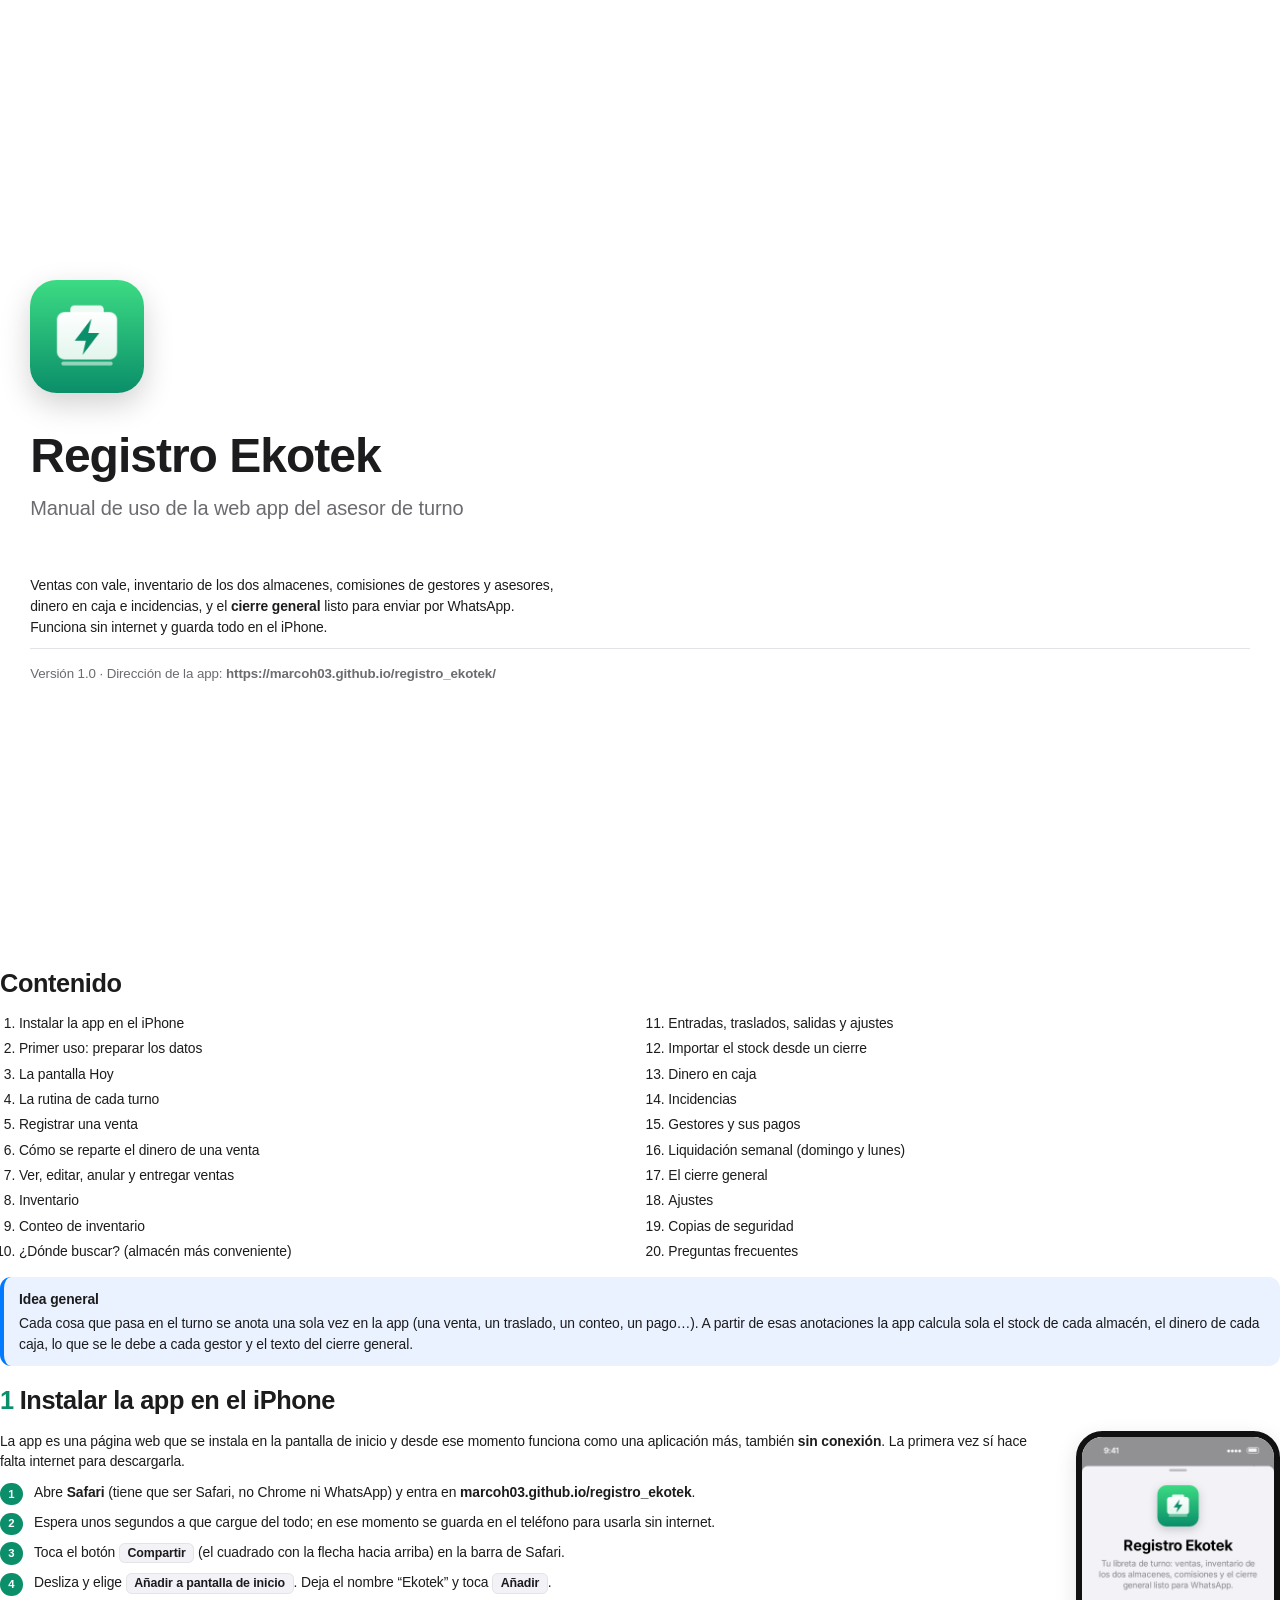
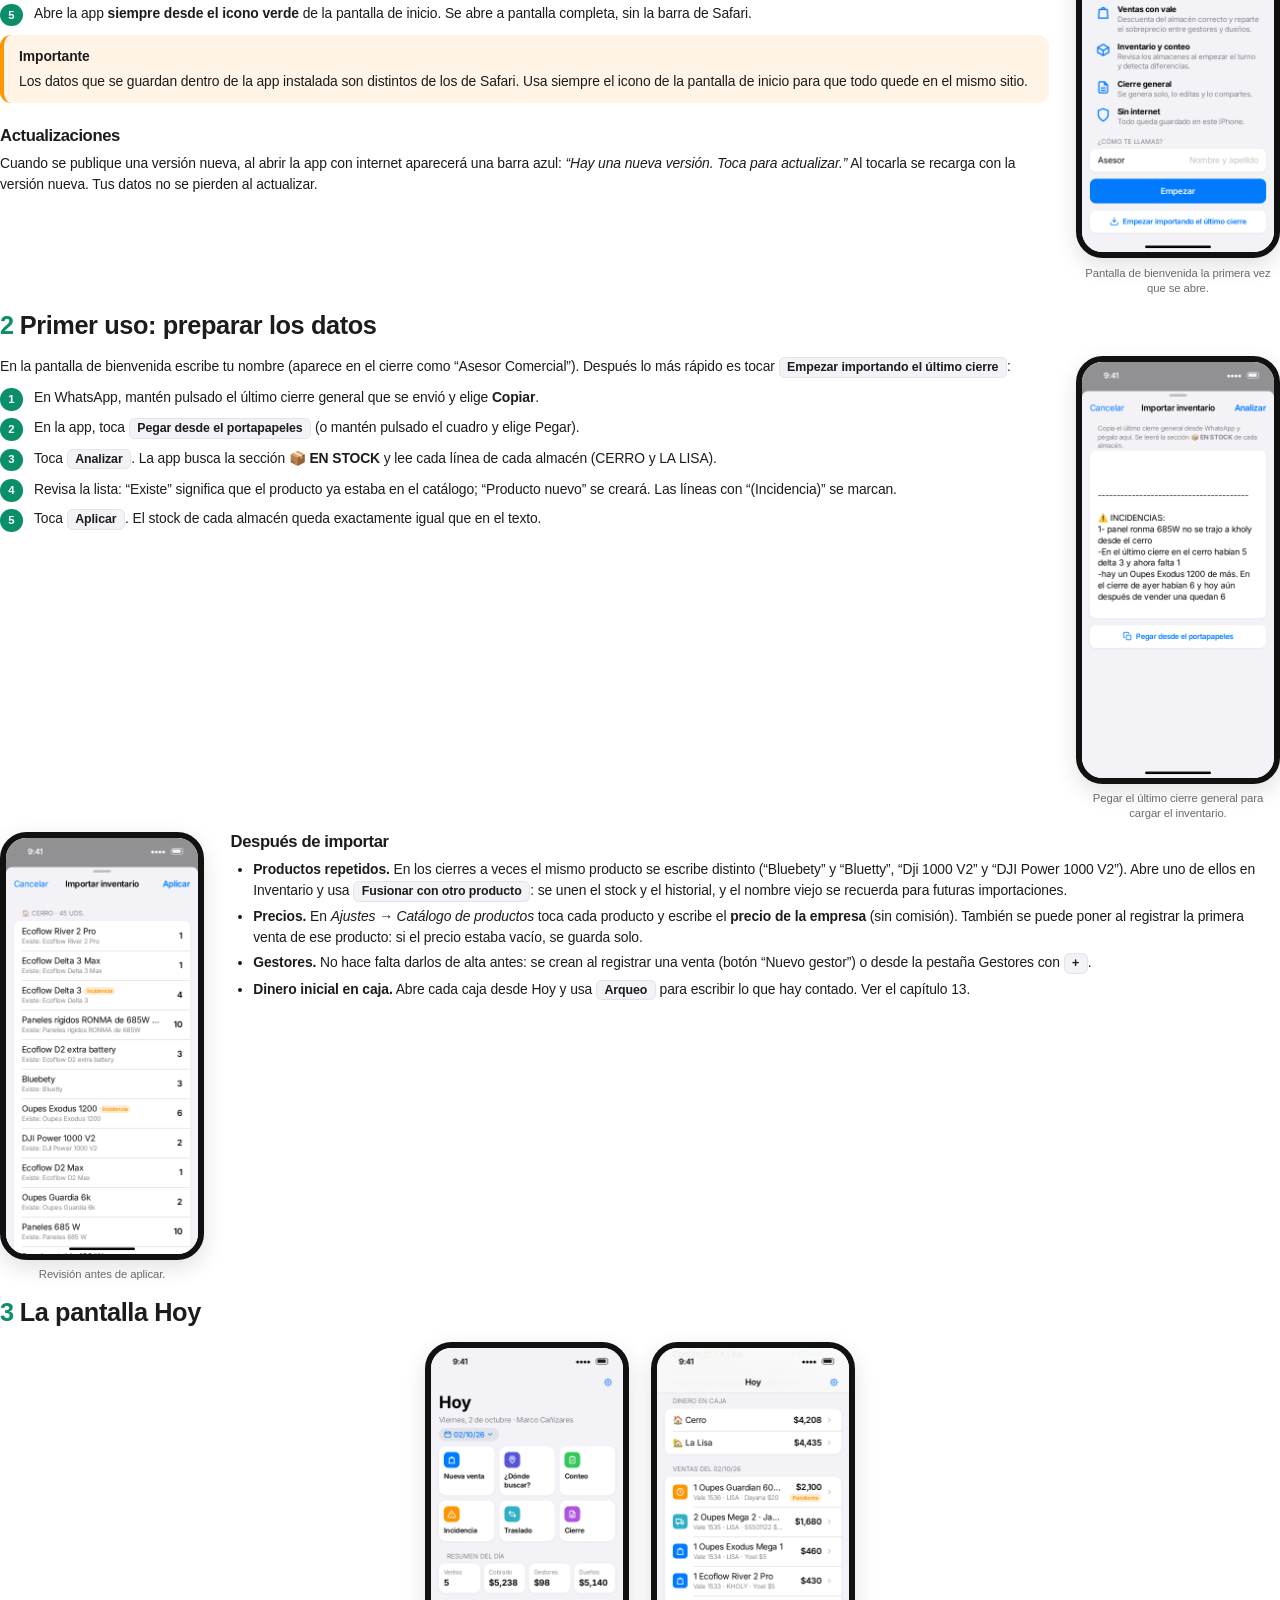
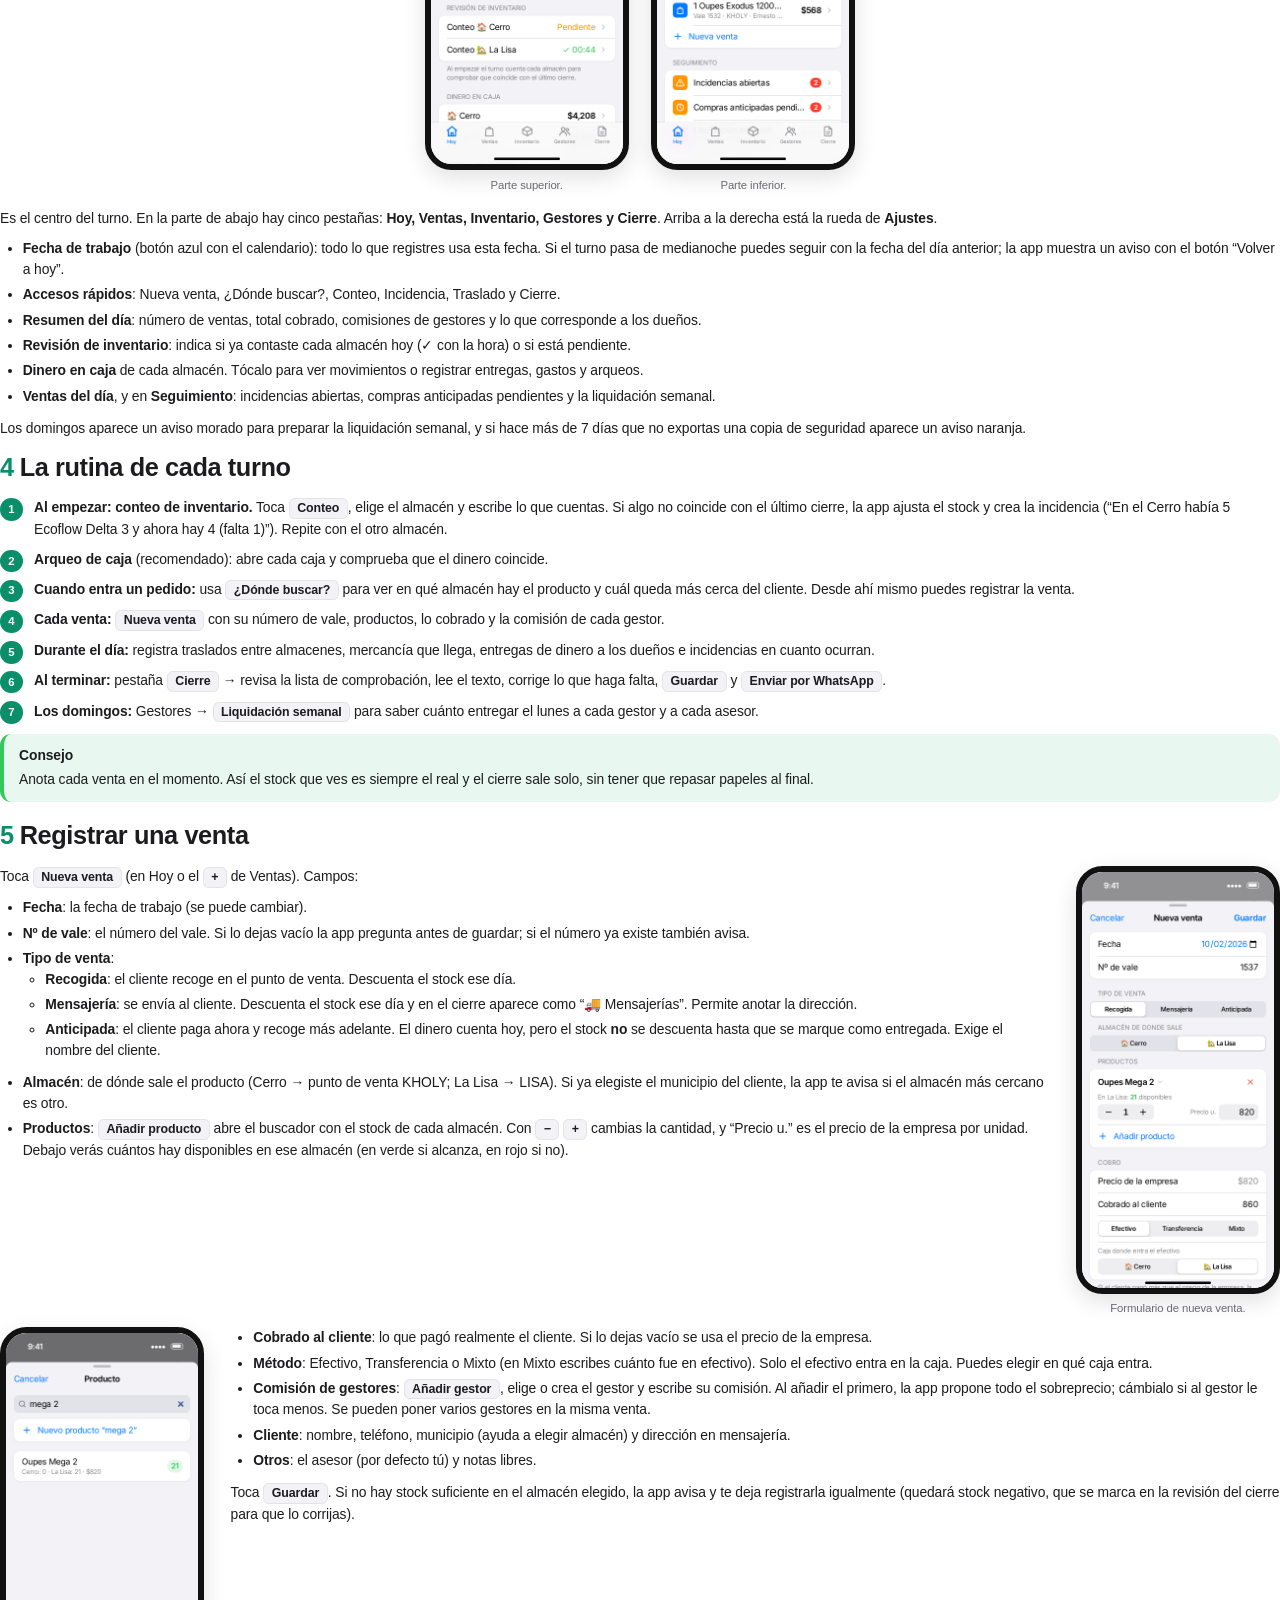
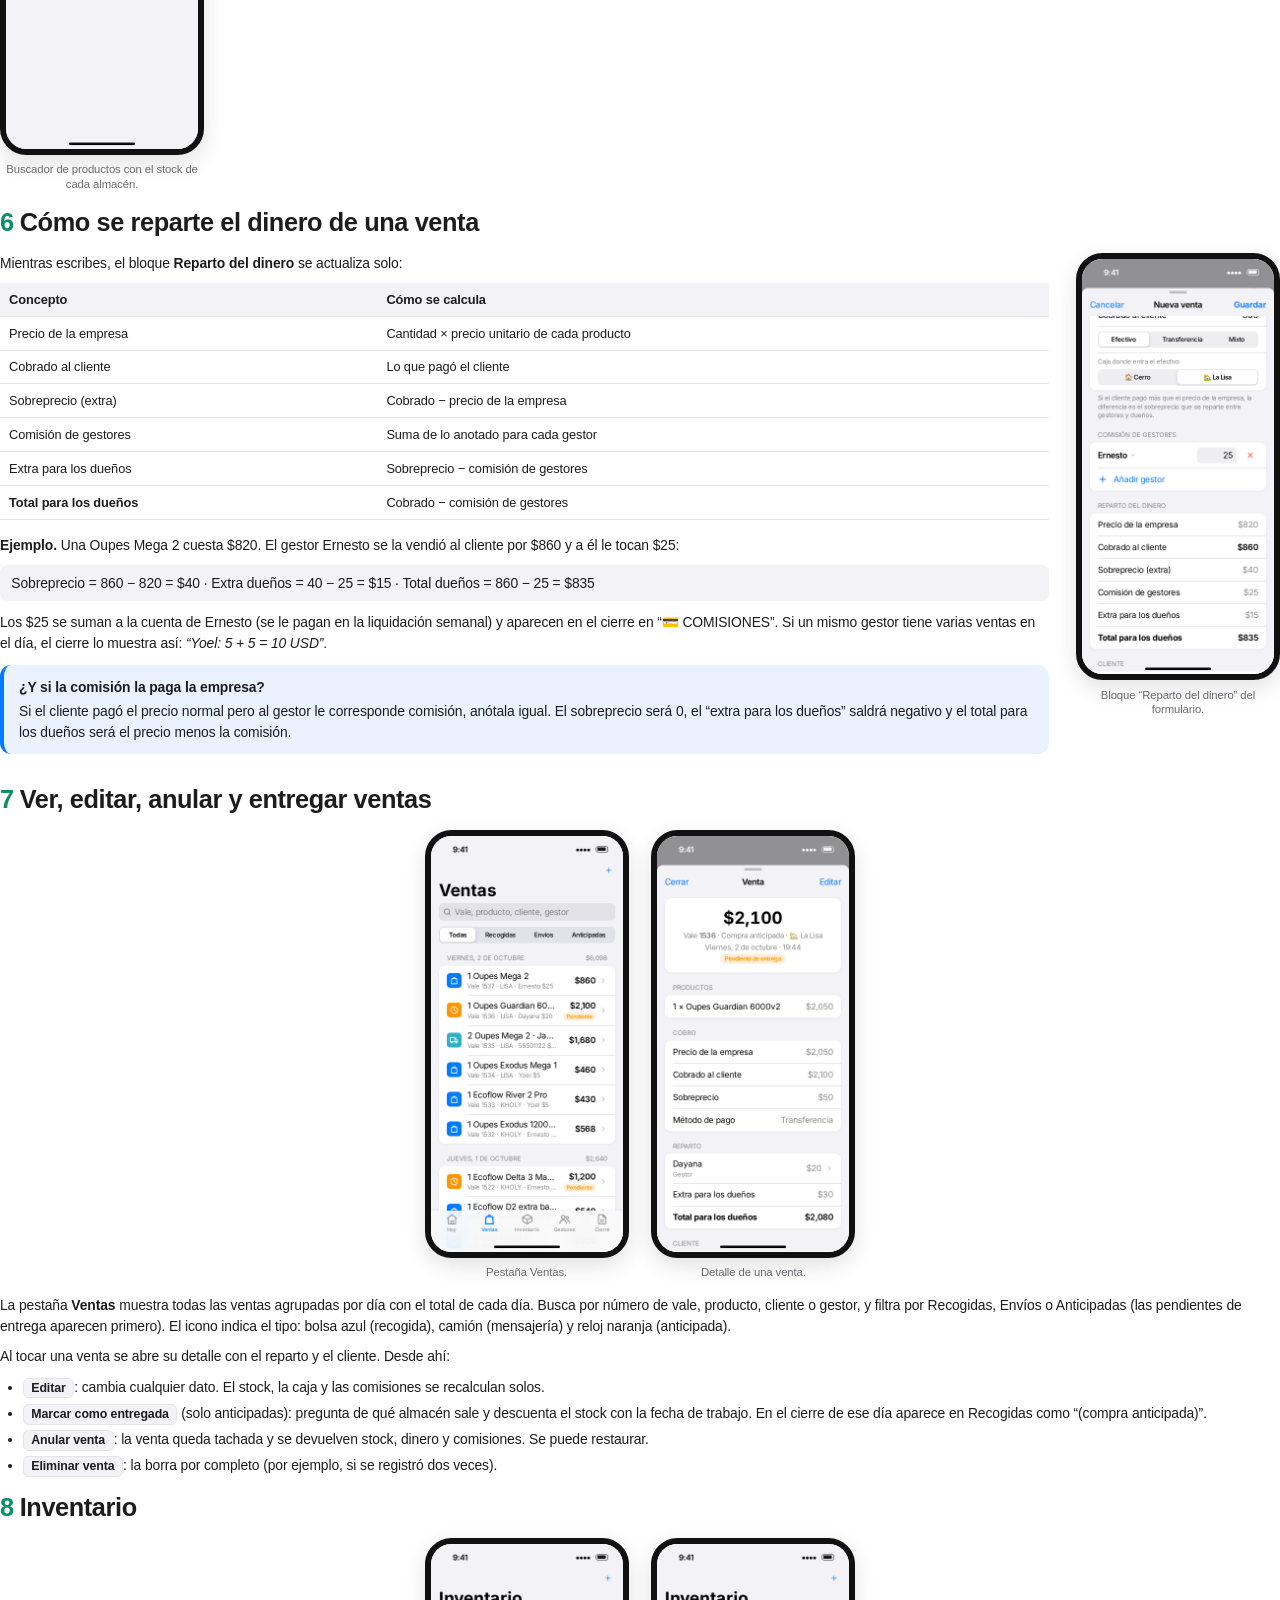
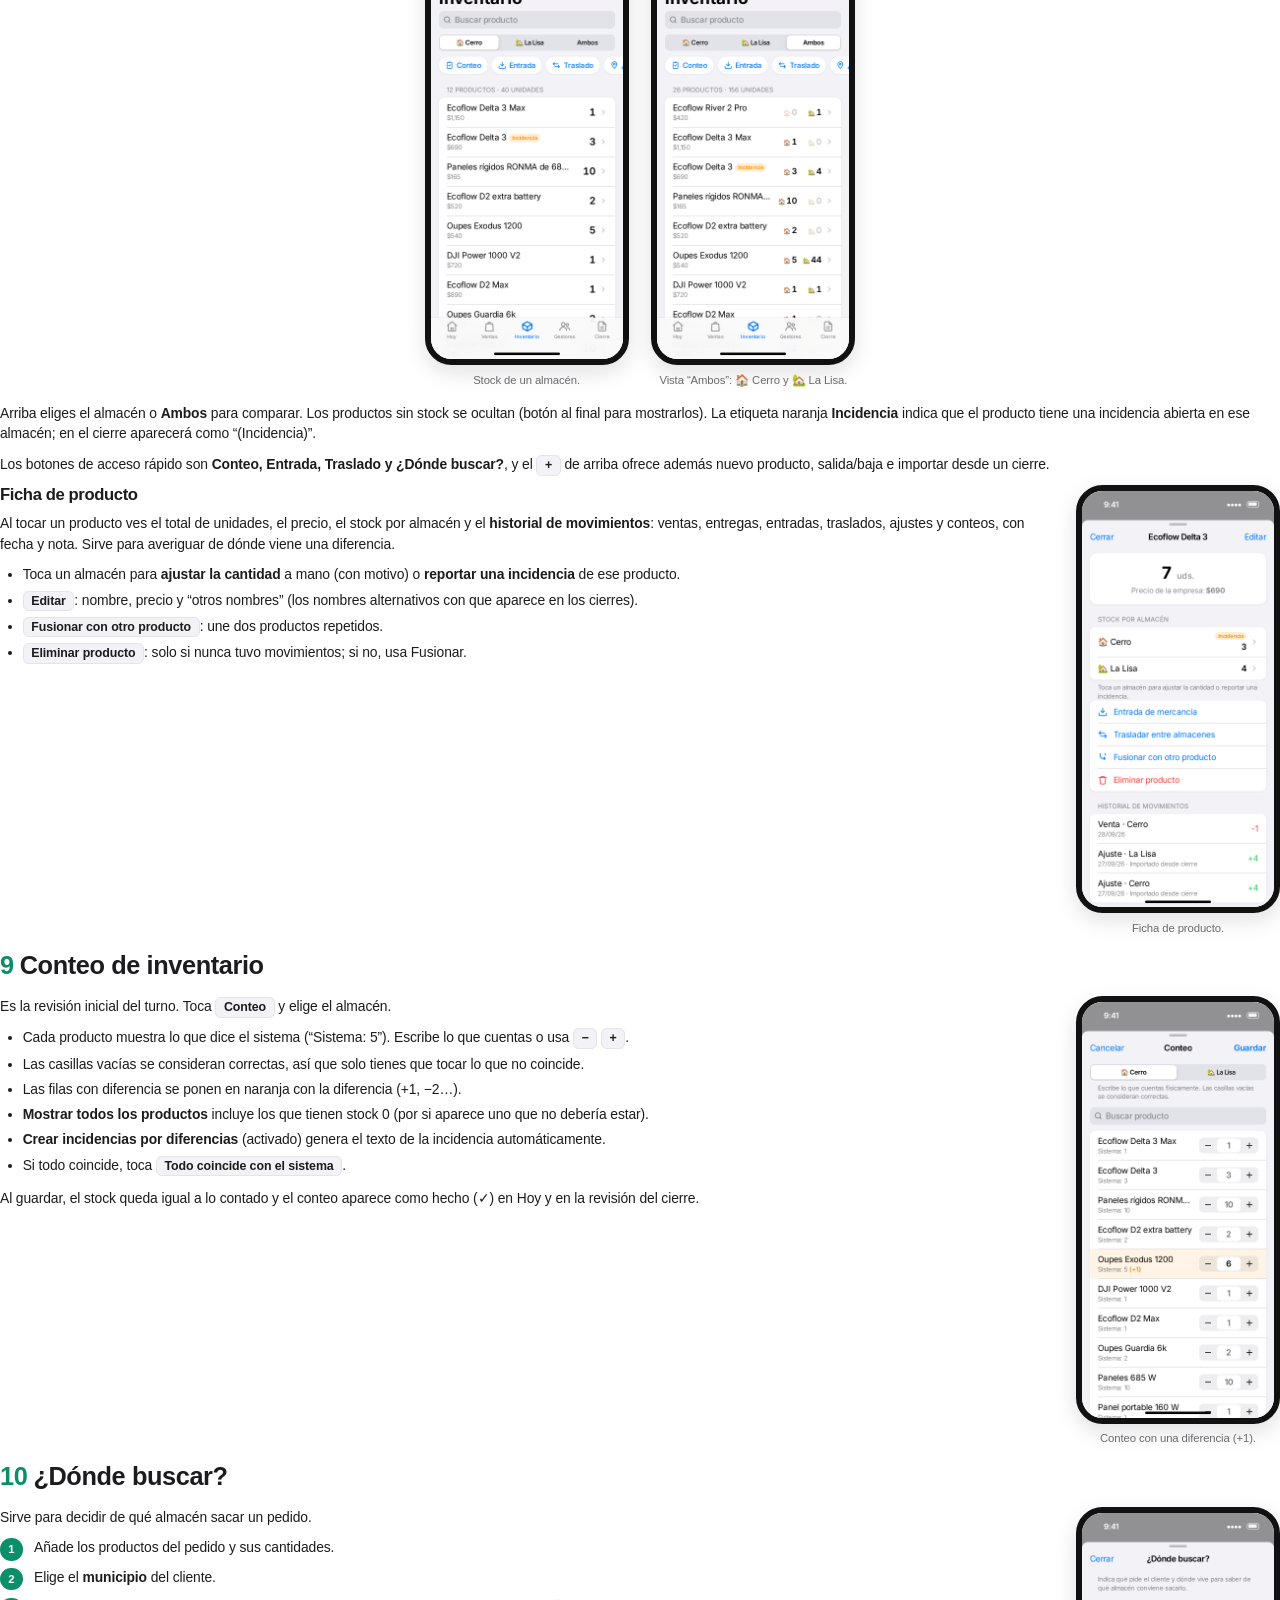
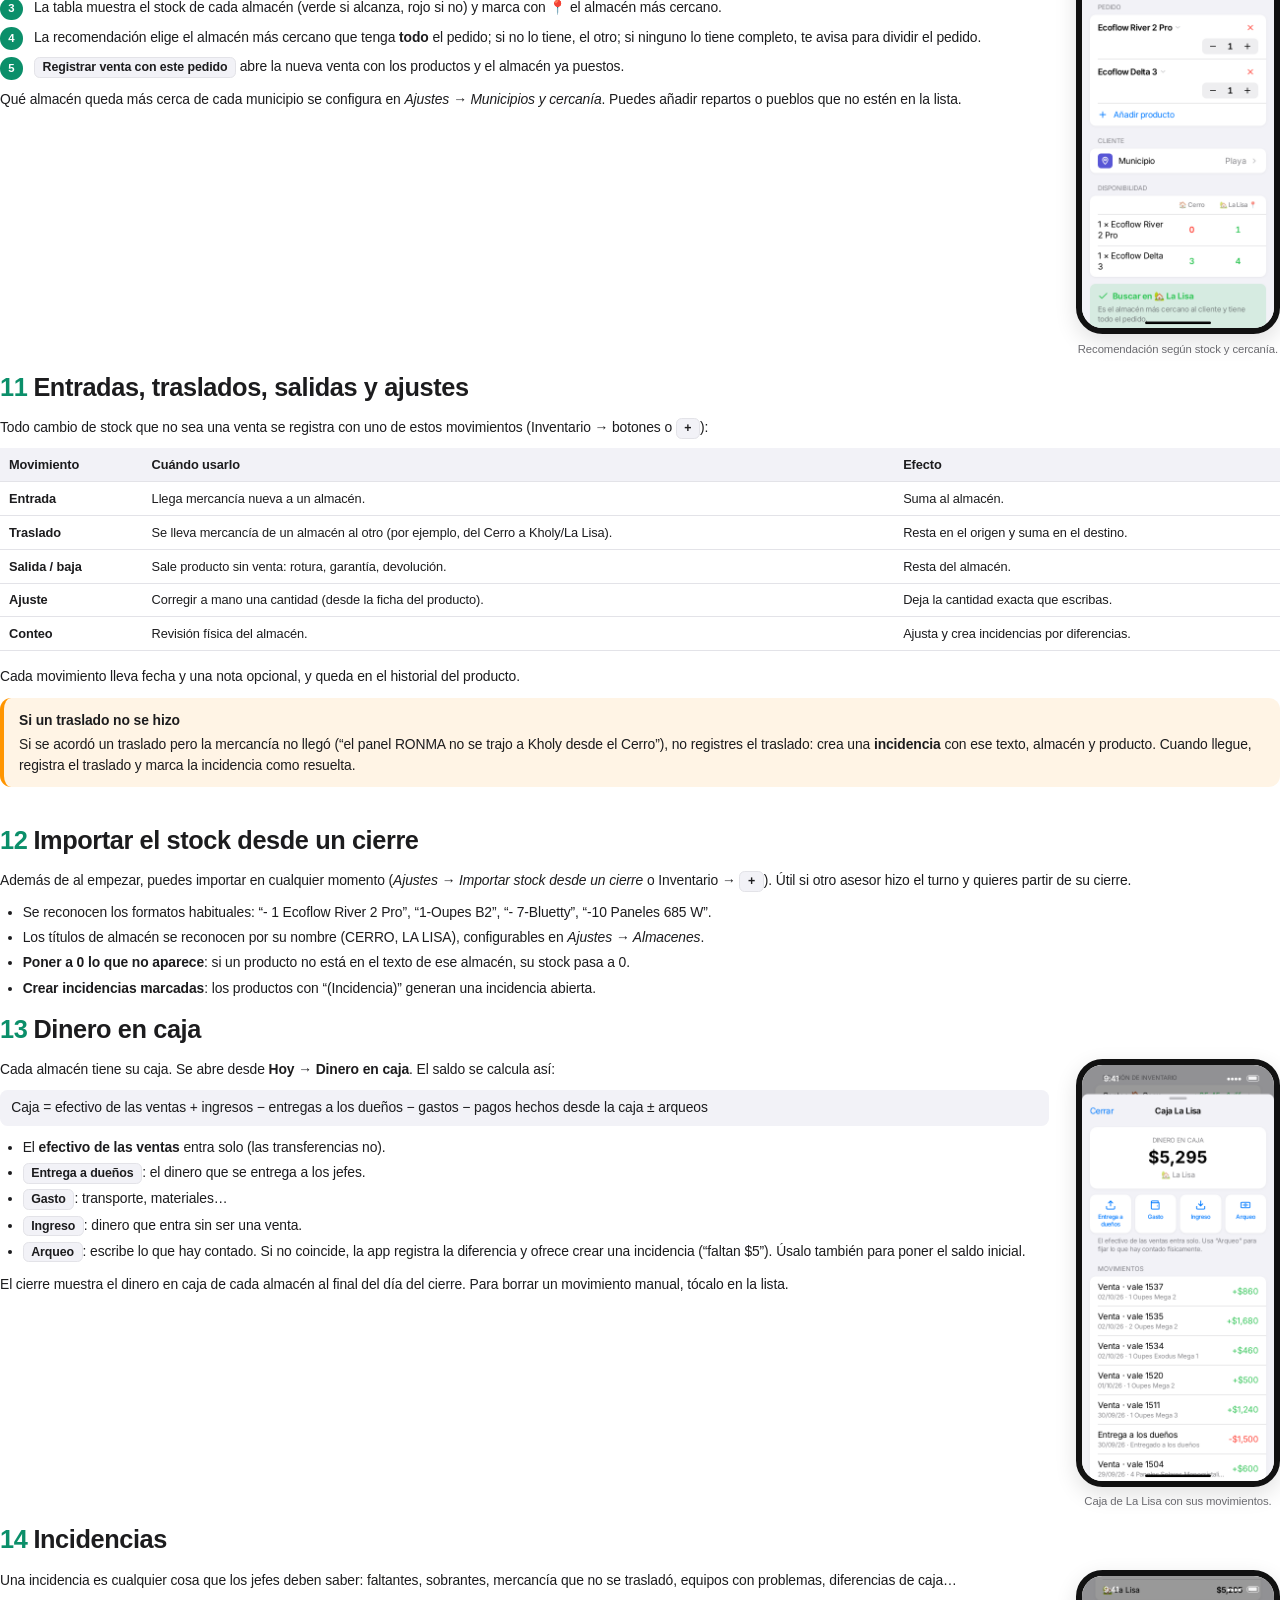
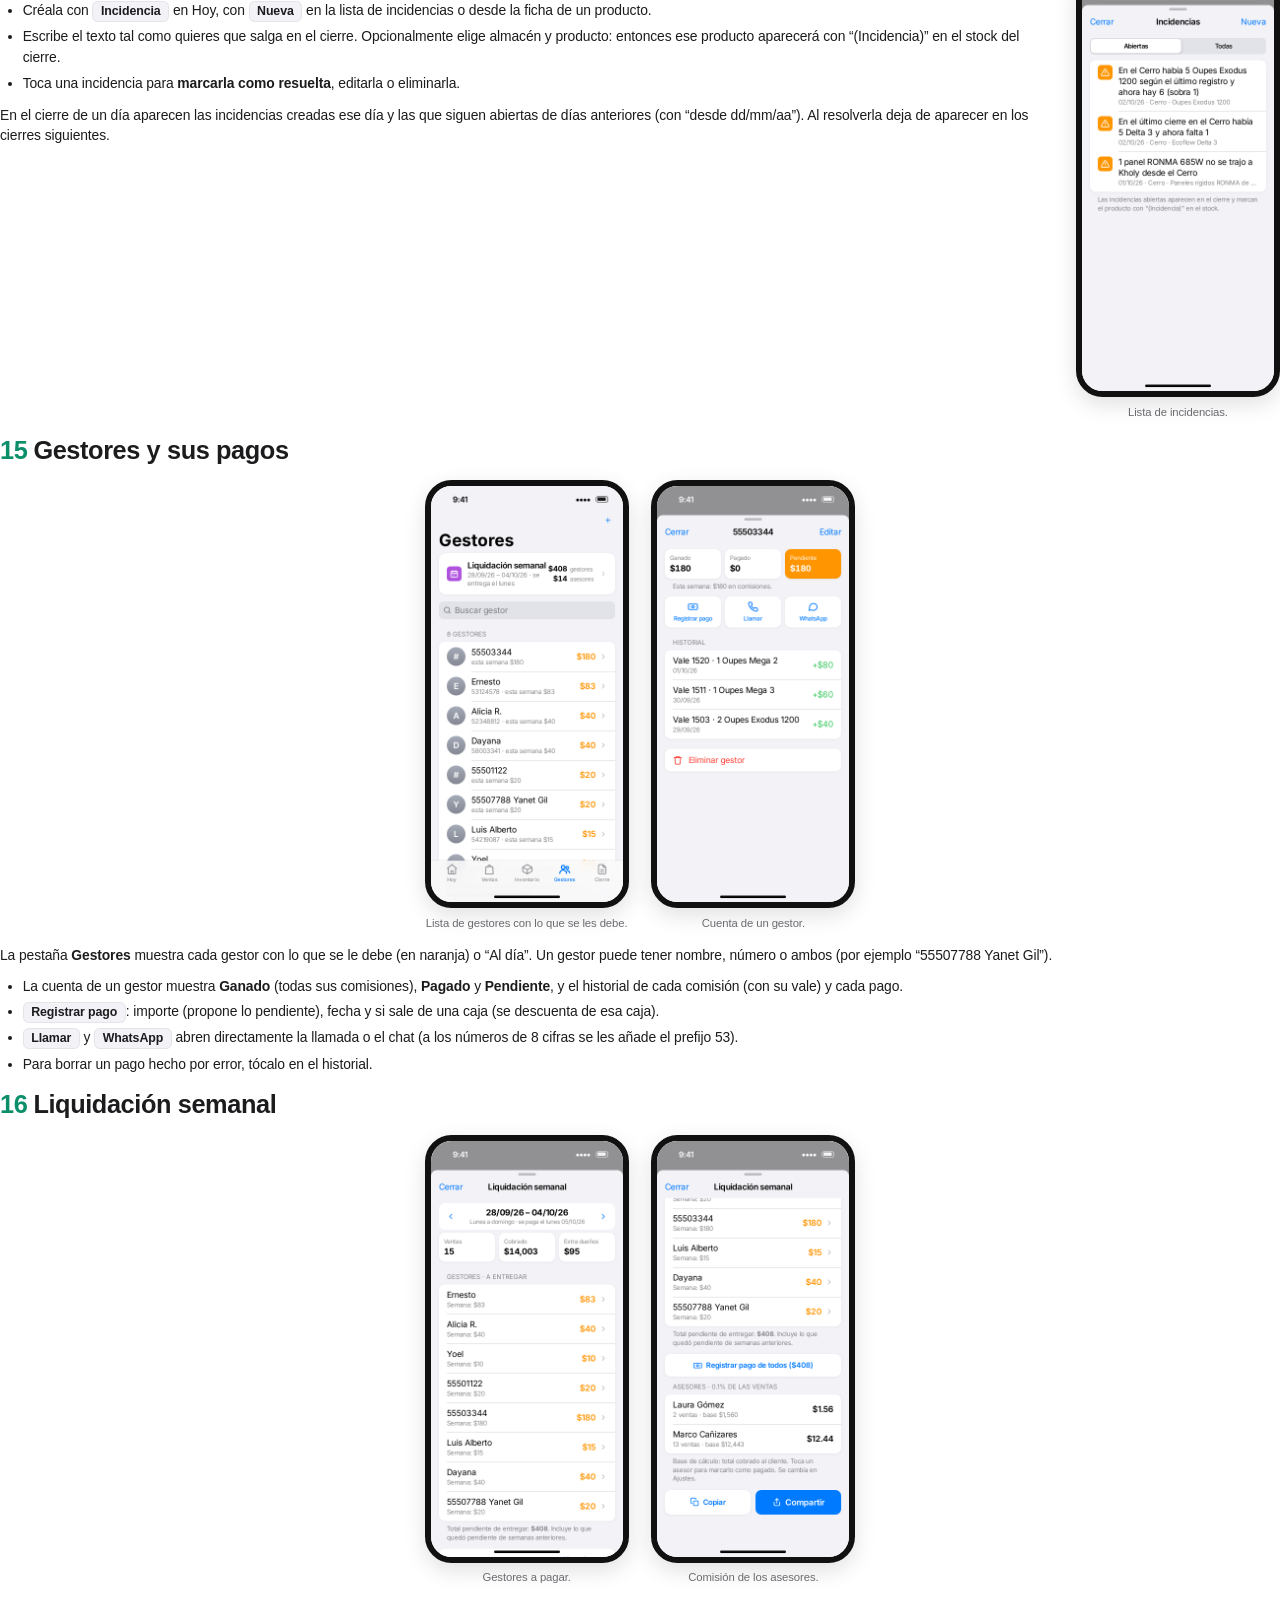
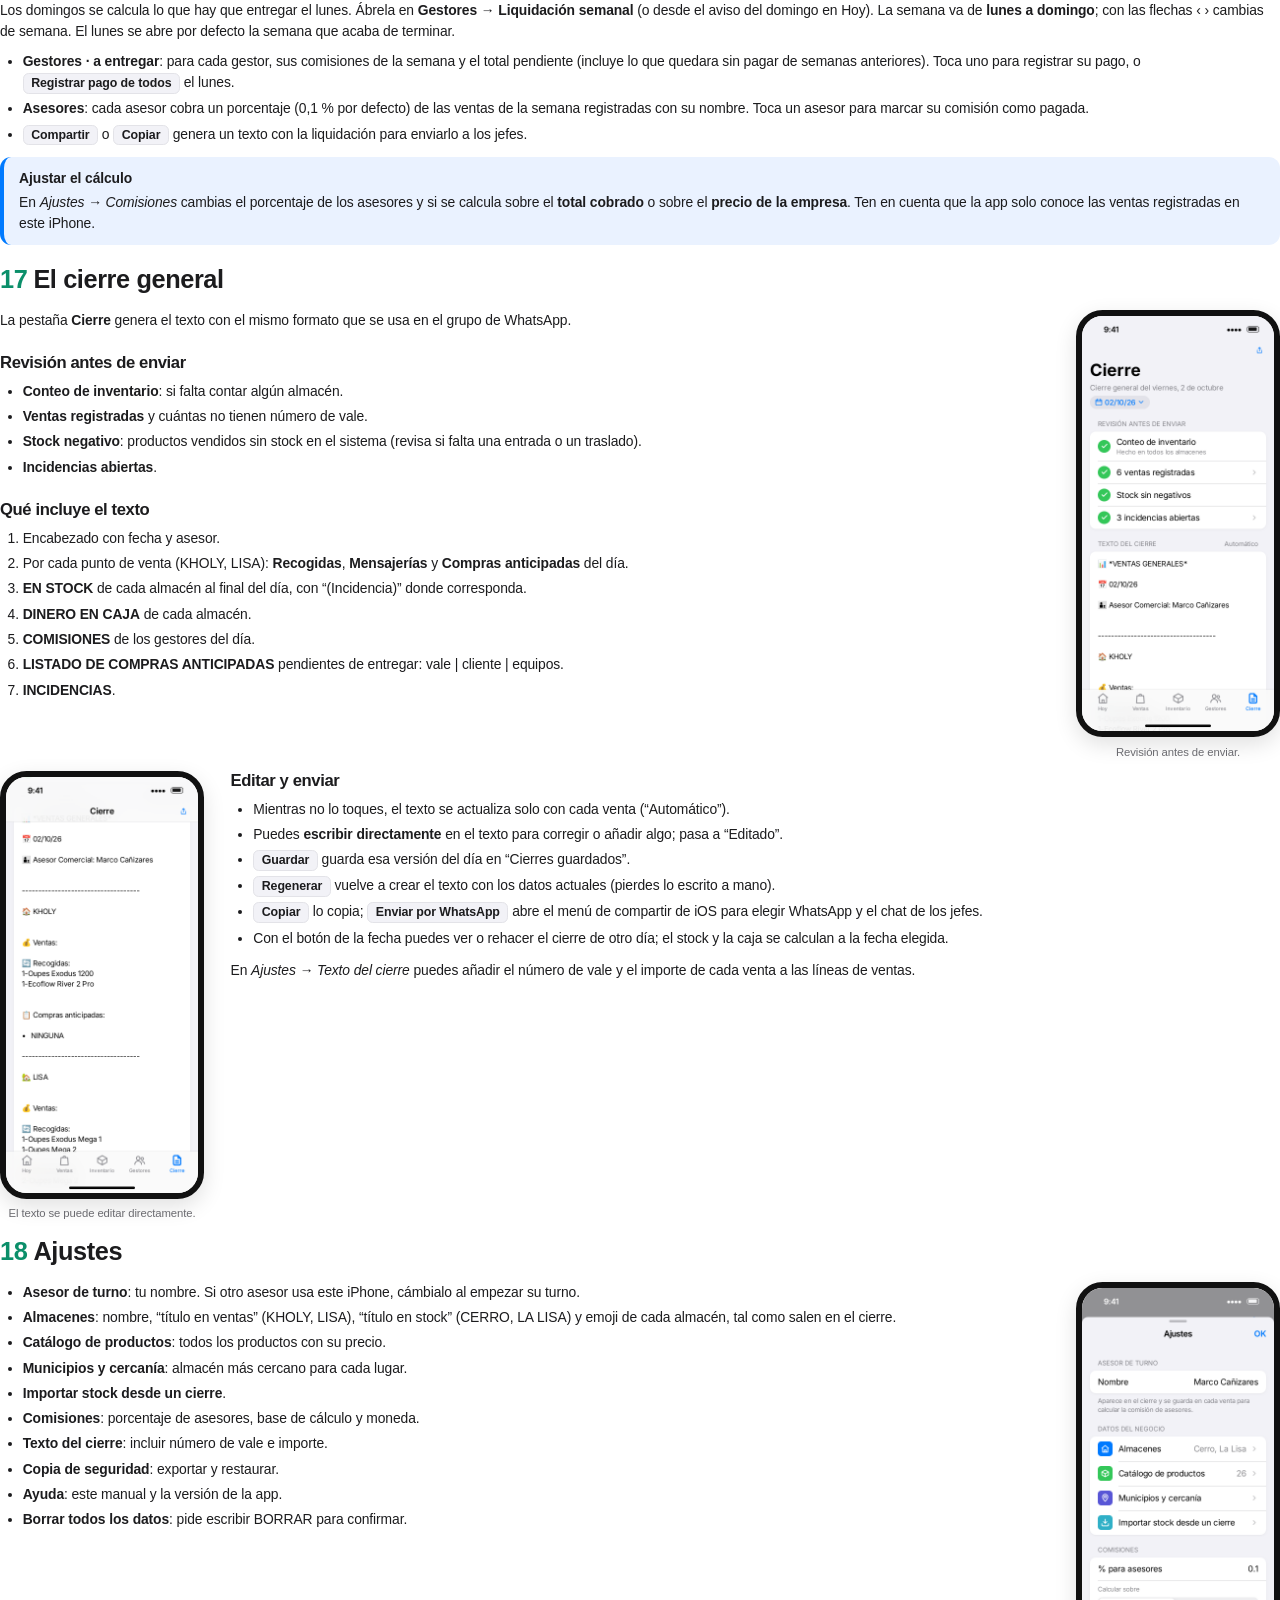
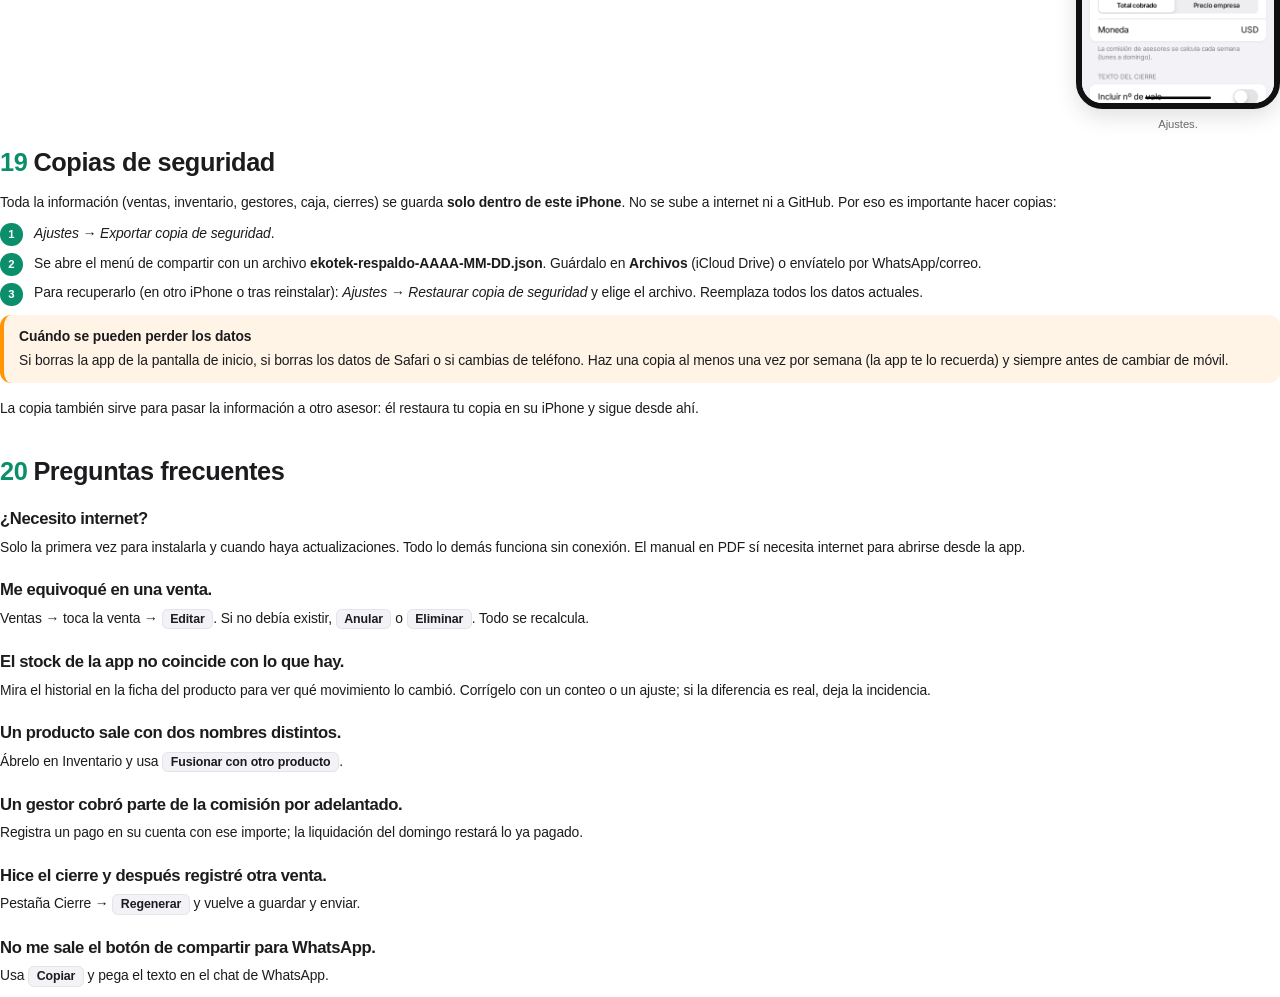
==== tools/manual.html @ 509b77c3 "Web app Registro Ekotek para iPhone (PWA sin conexión) - Ventas con vale, tipos (recogida, mensajerí" ====
<!doctype html>
<html lang="es">
<head>
<meta charset="utf-8">
<title>Manual de uso · Registro Ekotek</title>
<style>
  @page { size: A4; margin: 16mm 16mm 18mm; }
  :root { --ink: #1c1c1e; --muted: #6b6b70; --line: #e3e3e8; --blue: #007aff; --green: #0b8f6a; --soft: #f2f2f7; }
  * { box-sizing: border-box; }
  body { font-family: 'SF Pro Text', 'Inter', -apple-system, 'Segoe UI', Roboto, Arial, sans-serif; color: var(--ink); font-size: 10.4pt; line-height: 1.5; margin: 0; letter-spacing: -0.1px; }
  h1, h2, h3 { line-height: 1.2; letter-spacing: -0.4px; }
  h2 { font-size: 19pt; margin: 0 0 4mm; padding-top: 1mm; break-after: avoid; }
  h2 .n { color: var(--green); margin-right: 6px; }
  h3 { font-size: 12.5pt; margin: 6mm 0 2mm; break-after: avoid; }
  p { margin: 0 0 2.6mm; }
  ul, ol { margin: 0 0 3mm; padding-left: 6mm; }
  li { margin-bottom: 1.2mm; }
  section { break-before: page; }
  section.cont { break-before: auto; margin-top: 8mm; }
  .clear { clear: both; }
  figure { width: 54mm; margin: 0; text-align: center; break-inside: avoid; }
  .split { display: grid; grid-template-columns: 1fr 54mm; gap: 7mm; align-items: start; margin-bottom: 3mm; }
  .split.left { grid-template-columns: 54mm 1fr; }
  .split .txt > :first-child { margin-top: 0; }
  figure img { width: 100%; border-radius: 7mm; border: 1.6mm solid #111; box-shadow: 0 2mm 6mm rgba(0,0,0,.12); display: block; }
  figcaption { font-size: 8.5pt; color: var(--muted); margin-top: 2mm; line-height: 1.3; }
  .pair { display: flex; gap: 6mm; justify-content: center; margin: 4mm 0; break-inside: avoid; }
  .pair figure { float: none; margin: 0; }
  .tip, .warn, .note { border-radius: 3mm; padding: 3mm 4mm; margin: 3mm 0 4mm; break-inside: avoid; }
  .tip { background: #e8f8f0; border-left: 1.2mm solid #34c759; }
  .warn { background: #fff4e5; border-left: 1.2mm solid #ff9500; }
  .note { background: #eaf2ff; border-left: 1.2mm solid var(--blue); }
  .tip b:first-child, .warn b:first-child, .note b:first-child { display: block; margin-bottom: 1mm; }
  table { border-collapse: collapse; width: 100%; margin: 2mm 0 4mm; font-size: 9.6pt; break-inside: avoid; }
  th, td { text-align: left; padding: 1.8mm 2.4mm; border-bottom: 0.3mm solid var(--line); vertical-align: top; }
  th { background: var(--soft); font-weight: 600; }
  td.num { text-align: right; font-variant-numeric: tabular-nums; white-space: nowrap; }
  .k { display: inline-block; padding: 0 2mm; border-radius: 1.5mm; background: var(--soft); border: 0.3mm solid var(--line); font-weight: 600; font-size: 9.3pt; white-space: nowrap; }
  .steps { counter-reset: s; list-style: none; padding-left: 0; }
  .steps > li { counter-increment: s; position: relative; padding-left: 9mm; margin-bottom: 2.4mm; }
  .steps > li::before { content: counter(s); position: absolute; left: 0; top: 0.2mm; width: 6mm; height: 6mm; border-radius: 50%; background: var(--green); color: #fff; font-weight: 700; font-size: 8.5pt; display: grid; place-items: center; }
  pre { background: var(--soft); border-radius: 3mm; padding: 3mm 4mm; font-family: inherit; font-size: 8.8pt; line-height: 1.35; white-space: pre-wrap; margin: 2mm 0 4mm; break-inside: avoid; }
  .cover { height: 255mm; display: flex; flex-direction: column; justify-content: center; align-items: flex-start; padding: 0 8mm; break-after: page; }
  .cover img { width: 30mm; border-radius: 7mm; box-shadow: 0 3mm 8mm rgba(0,0,0,.18); }
  .cover h1 { font-size: 36pt; margin: 9mm 0 2mm; letter-spacing: -1px; }
  .cover .sub { font-size: 15pt; color: var(--muted); margin-bottom: 14mm; }
  .cover .meta { font-size: 10pt; color: var(--muted); border-top: 0.3mm solid var(--line); padding-top: 4mm; width: 100%; }
  .toc { columns: 2; column-gap: 10mm; padding-left: 5mm; }
  .toc li { break-inside: avoid; }
  .formula { font-variant-numeric: tabular-nums; background: var(--soft); border-radius: 2mm; padding: 2mm 3mm; display: block; margin: 1.5mm 0 3mm; }
</style>
</head>
<body>

<div class="cover">
  <img src="../icons/icon-512.png" alt="">
  <h1>Registro Ekotek</h1>
  <div class="sub">Manual de uso de la web app del asesor de turno</div>
  <p style="max-width:140mm">Ventas con vale, inventario de los dos almacenes, comisiones de gestores y asesores, dinero en caja e incidencias, y el <b>cierre general</b> listo para enviar por WhatsApp. Funciona sin internet y guarda todo en el iPhone.</p>
  <div class="meta">Versión 1.0 · Dirección de la app: <b>https://marcoh03.github.io/registro_ekotek/</b></div>
</div>

<section style="break-before:auto">
  <h2>Contenido</h2>
  <ol class="toc">
    <li>Instalar la app en el iPhone</li>
    <li>Primer uso: preparar los datos</li>
    <li>La pantalla Hoy</li>
    <li>La rutina de cada turno</li>
    <li>Registrar una venta</li>
    <li>Cómo se reparte el dinero de una venta</li>
    <li>Ver, editar, anular y entregar ventas</li>
    <li>Inventario</li>
    <li>Conteo de inventario</li>
    <li>¿Dónde buscar? (almacén más conveniente)</li>
    <li>Entradas, traslados, salidas y ajustes</li>
    <li>Importar el stock desde un cierre</li>
    <li>Dinero en caja</li>
    <li>Incidencias</li>
    <li>Gestores y sus pagos</li>
    <li>Liquidación semanal (domingo y lunes)</li>
    <li>El cierre general</li>
    <li>Ajustes</li>
    <li>Copias de seguridad</li>
    <li>Preguntas frecuentes</li>
  </ol>
  <div class="note"><b>Idea general</b>Cada cosa que pasa en el turno se anota una sola vez en la app (una venta, un traslado, un conteo, un pago…). A partir de esas anotaciones la app calcula sola el stock de cada almacén, el dinero de cada caja, lo que se le debe a cada gestor y el texto del cierre general.</div>
</section>

<section>
  <h2><span class="n">1</span>Instalar la app en el iPhone</h2>
  <div class="split"><div class="txt">
  <p>La app es una página web que se instala en la pantalla de inicio y desde ese momento funciona como una aplicación más, también <b>sin conexión</b>. La primera vez sí hace falta internet para descargarla.</p>
  <ol class="steps">
    <li>Abre <b>Safari</b> (tiene que ser Safari, no Chrome ni WhatsApp) y entra en <b>marcoh03.github.io/registro_ekotek</b>.</li>
    <li>Espera unos segundos a que cargue del todo; en ese momento se guarda en el teléfono para usarla sin internet.</li>
    <li>Toca el botón <span class="k">Compartir</span> (el cuadrado con la flecha hacia arriba) en la barra de Safari.</li>
    <li>Desliza y elige <span class="k">Añadir a pantalla de inicio</span>. Deja el nombre “Ekotek” y toca <span class="k">Añadir</span>.</li>
    <li>Abre la app <b>siempre desde el icono verde</b> de la pantalla de inicio. Se abre a pantalla completa, sin la barra de Safari.</li>
  </ol>
  <div class="warn"><b>Importante</b>Los datos que se guardan dentro de la app instalada son distintos de los de Safari. Usa siempre el icono de la pantalla de inicio para que todo quede en el mismo sitio.</div>
  <h3>Actualizaciones</h3>
  <p>Cuando se publique una versión nueva, al abrir la app con internet aparecerá una barra azul: <i>“Hay una nueva versión. Toca para actualizar.”</i> Al tocarla se recarga con la versión nueva. Tus datos no se pierden al actualizar.</p>
  </div><figure><img src="../preview/00-bienvenida.png"><figcaption>Pantalla de bienvenida la primera vez que se abre.</figcaption></figure></div>
</section>

<section>
  <h2><span class="n">2</span>Primer uso: preparar los datos</h2>
  <div class="split"><div class="txt">
  <p>En la pantalla de bienvenida escribe tu nombre (aparece en el cierre como “Asesor Comercial”). Después lo más rápido es tocar <span class="k">Empezar importando el último cierre</span>:</p>
  <ol class="steps">
    <li>En WhatsApp, mantén pulsado el último cierre general que se envió y elige <b>Copiar</b>.</li>
    <li>En la app, toca <span class="k">Pegar desde el portapapeles</span> (o mantén pulsado el cuadro y elige Pegar).</li>
    <li>Toca <span class="k">Analizar</span>. La app busca la sección <b>📦 EN STOCK</b> y lee cada línea de cada almacén (CERRO y LA LISA).</li>
    <li>Revisa la lista: “Existe” significa que el producto ya estaba en el catálogo; “Producto nuevo” se creará. Las líneas con “(Incidencia)” se marcan.</li>
    <li>Toca <span class="k">Aplicar</span>. El stock de cada almacén queda exactamente igual que en el texto.</li>
  </ol>
  </div><figure><img src="../preview/13-importar.png"><figcaption>Pegar el último cierre general para cargar el inventario.</figcaption></figure></div>
  <div class="split left"><figure><img src="../preview/14-importar-revision.png"><figcaption>Revisión antes de aplicar.</figcaption></figure><div class="txt">
  <h3>Después de importar</h3>
  <ul>
    <li><b>Productos repetidos.</b> En los cierres a veces el mismo producto se escribe distinto (“Bluebety” y “Bluetty”, “Dji 1000 V2” y “DJI Power 1000 V2”). Abre uno de ellos en Inventario y usa <span class="k">Fusionar con otro producto</span>: se unen el stock y el historial, y el nombre viejo se recuerda para futuras importaciones.</li>
    <li><b>Precios.</b> En <i>Ajustes → Catálogo de productos</i> toca cada producto y escribe el <b>precio de la empresa</b> (sin comisión). También se puede poner al registrar la primera venta de ese producto: si el precio estaba vacío, se guarda solo.</li>
    <li><b>Gestores.</b> No hace falta darlos de alta antes: se crean al registrar una venta (botón “Nuevo gestor”) o desde la pestaña Gestores con <span class="k">+</span>.</li>
    <li><b>Dinero inicial en caja.</b> Abre cada caja desde Hoy y usa <span class="k">Arqueo</span> para escribir lo que hay contado. Ver el capítulo 13.</li>
  </ul>
  </div></div>
</section>

<section>
  <h2><span class="n">3</span>La pantalla Hoy</h2>
  <div class="pair">
    <figure><img src="../preview/01-hoy.png"><figcaption>Parte superior.</figcaption></figure>
    <figure><img src="../preview/02-hoy-abajo.png"><figcaption>Parte inferior.</figcaption></figure>
  </div>
  <p>Es el centro del turno. En la parte de abajo hay cinco pestañas: <b>Hoy, Ventas, Inventario, Gestores y Cierre</b>. Arriba a la derecha está la rueda de <b>Ajustes</b>.</p>
  <ul>
    <li><b>Fecha de trabajo</b> (botón azul con el calendario): todo lo que registres usa esta fecha. Si el turno pasa de medianoche puedes seguir con la fecha del día anterior; la app muestra un aviso con el botón “Volver a hoy”.</li>
    <li><b>Accesos rápidos</b>: Nueva venta, ¿Dónde buscar?, Conteo, Incidencia, Traslado y Cierre.</li>
    <li><b>Resumen del día</b>: número de ventas, total cobrado, comisiones de gestores y lo que corresponde a los dueños.</li>
    <li><b>Revisión de inventario</b>: indica si ya contaste cada almacén hoy (✓ con la hora) o si está pendiente.</li>
    <li><b>Dinero en caja</b> de cada almacén. Tócalo para ver movimientos o registrar entregas, gastos y arqueos.</li>
    <li><b>Ventas del día</b>, y en <b>Seguimiento</b>: incidencias abiertas, compras anticipadas pendientes y la liquidación semanal.</li>
  </ul>
  <p>Los domingos aparece un aviso morado para preparar la liquidación semanal, y si hace más de 7 días que no exportas una copia de seguridad aparece un aviso naranja.</p>
</section>

<section>
  <h2><span class="n">4</span>La rutina de cada turno</h2>
  <ol class="steps">
    <li><b>Al empezar: conteo de inventario.</b> Toca <span class="k">Conteo</span>, elige el almacén y escribe lo que cuentas. Si algo no coincide con el último cierre, la app ajusta el stock y crea la incidencia (“En el Cerro había 5 Ecoflow Delta 3 y ahora hay 4 (falta 1)”). Repite con el otro almacén.</li>
    <li><b>Arqueo de caja</b> (recomendado): abre cada caja y comprueba que el dinero coincide.</li>
    <li><b>Cuando entra un pedido:</b> usa <span class="k">¿Dónde buscar?</span> para ver en qué almacén hay el producto y cuál queda más cerca del cliente. Desde ahí mismo puedes registrar la venta.</li>
    <li><b>Cada venta:</b> <span class="k">Nueva venta</span> con su número de vale, productos, lo cobrado y la comisión de cada gestor.</li>
    <li><b>Durante el día:</b> registra traslados entre almacenes, mercancía que llega, entregas de dinero a los dueños e incidencias en cuanto ocurran.</li>
    <li><b>Al terminar:</b> pestaña <span class="k">Cierre</span> → revisa la lista de comprobación, lee el texto, corrige lo que haga falta, <span class="k">Guardar</span> y <span class="k">Enviar por WhatsApp</span>.</li>
    <li><b>Los domingos:</b> Gestores → <span class="k">Liquidación semanal</span> para saber cuánto entregar el lunes a cada gestor y a cada asesor.</li>
  </ol>
  <div class="tip"><b>Consejo</b>Anota cada venta en el momento. Así el stock que ves es siempre el real y el cierre sale solo, sin tener que repasar papeles al final.</div>
</section>

<section>
  <h2><span class="n">5</span>Registrar una venta</h2>
  <div class="split"><div class="txt">
  <p>Toca <span class="k">Nueva venta</span> (en Hoy o el <span class="k">+</span> de Ventas). Campos:</p>
  <ul>
    <li><b>Fecha</b>: la fecha de trabajo (se puede cambiar).</li>
    <li><b>Nº de vale</b>: el número del vale. Si lo dejas vacío la app pregunta antes de guardar; si el número ya existe también avisa.</li>
    <li><b>Tipo de venta</b>:
      <ul>
        <li><b>Recogida</b>: el cliente recoge en el punto de venta. Descuenta el stock ese día.</li>
        <li><b>Mensajería</b>: se envía al cliente. Descuenta el stock ese día y en el cierre aparece como “🚚 Mensajerías”. Permite anotar la dirección.</li>
        <li><b>Anticipada</b>: el cliente paga ahora y recoge más adelante. El dinero cuenta hoy, pero el stock <b>no</b> se descuenta hasta que se marque como entregada. Exige el nombre del cliente.</li>
      </ul></li>
    <li><b>Almacén</b>: de dónde sale el producto (Cerro → punto de venta KHOLY; La Lisa → LISA). Si ya elegiste el municipio del cliente, la app te avisa si el almacén más cercano es otro.</li>
    <li><b>Productos</b>: <span class="k">Añadir producto</span> abre el buscador con el stock de cada almacén. Con <span class="k">−</span> <span class="k">+</span> cambias la cantidad, y “Precio u.” es el precio de la empresa por unidad. Debajo verás cuántos hay disponibles en ese almacén (en verde si alcanza, en rojo si no).</li>
  </ul>
  </div><figure><img src="../preview/04-nueva-venta.png"><figcaption>Formulario de nueva venta.</figcaption></figure></div>
  <div class="split left"><figure><img src="../preview/03-elegir-producto.png"><figcaption>Buscador de productos con el stock de cada almacén.</figcaption></figure><div class="txt">
  <ul>
    <li><b>Cobrado al cliente</b>: lo que pagó realmente el cliente. Si lo dejas vacío se usa el precio de la empresa.</li>
    <li><b>Método</b>: Efectivo, Transferencia o Mixto (en Mixto escribes cuánto fue en efectivo). Solo el efectivo entra en la caja. Puedes elegir en qué caja entra.</li>
    <li><b>Comisión de gestores</b>: <span class="k">Añadir gestor</span>, elige o crea el gestor y escribe su comisión. Al añadir el primero, la app propone todo el sobreprecio; cámbialo si al gestor le toca menos. Se pueden poner varios gestores en la misma venta.</li>
    <li><b>Cliente</b>: nombre, teléfono, municipio (ayuda a elegir almacén) y dirección en mensajería.</li>
    <li><b>Otros</b>: el asesor (por defecto tú) y notas libres.</li>
  </ul>
  <p>Toca <span class="k">Guardar</span>. Si no hay stock suficiente en el almacén elegido, la app avisa y te deja registrarla igualmente (quedará stock negativo, que se marca en la revisión del cierre para que lo corrijas).</p>
  </div></div>
</section>

<section>
  <h2><span class="n">6</span>Cómo se reparte el dinero de una venta</h2>
  <div class="split"><div class="txt">
  <p>Mientras escribes, el bloque <b>Reparto del dinero</b> se actualiza solo:</p>
  <table>
    <tr><th>Concepto</th><th>Cómo se calcula</th></tr>
    <tr><td>Precio de la empresa</td><td>Cantidad × precio unitario de cada producto</td></tr>
    <tr><td>Cobrado al cliente</td><td>Lo que pagó el cliente</td></tr>
    <tr><td>Sobreprecio (extra)</td><td>Cobrado − precio de la empresa</td></tr>
    <tr><td>Comisión de gestores</td><td>Suma de lo anotado para cada gestor</td></tr>
    <tr><td>Extra para los dueños</td><td>Sobreprecio − comisión de gestores</td></tr>
    <tr><td><b>Total para los dueños</b></td><td>Cobrado − comisión de gestores</td></tr>
  </table>
  <p><b>Ejemplo.</b> Una Oupes Mega 2 cuesta $820. El gestor Ernesto se la vendió al cliente por $860 y a él le tocan $25:</p>
  <span class="formula">Sobreprecio = 860 − 820 = $40 · Extra dueños = 40 − 25 = $15 · Total dueños = 860 − 25 = $835</span>
  <p>Los $25 se suman a la cuenta de Ernesto (se le pagan en la liquidación semanal) y aparecen en el cierre en “💳 COMISIONES”. Si un mismo gestor tiene varias ventas en el día, el cierre lo muestra así: <i>“Yoel: 5 + 5 = 10 USD”</i>.</p>
  <div class="note"><b>¿Y si la comisión la paga la empresa?</b>Si el cliente pagó el precio normal pero al gestor le corresponde comisión, anótala igual. El sobreprecio será 0, el “extra para los dueños” saldrá negativo y el total para los dueños será el precio menos la comisión.</div>
  </div><figure><img src="../preview/05-nueva-venta-reparto.png"><figcaption>Bloque “Reparto del dinero” del formulario.</figcaption></figure></div>
</section>

<section>
  <h2><span class="n">7</span>Ver, editar, anular y entregar ventas</h2>
  <div class="pair">
    <figure><img src="../preview/06-ventas.png"><figcaption>Pestaña Ventas.</figcaption></figure>
    <figure><img src="../preview/07-detalle-venta.png"><figcaption>Detalle de una venta.</figcaption></figure>
  </div>
  <p>La pestaña <b>Ventas</b> muestra todas las ventas agrupadas por día con el total de cada día. Busca por número de vale, producto, cliente o gestor, y filtra por Recogidas, Envíos o Anticipadas (las pendientes de entrega aparecen primero). El icono indica el tipo: bolsa azul (recogida), camión (mensajería) y reloj naranja (anticipada).</p>
  <p>Al tocar una venta se abre su detalle con el reparto y el cliente. Desde ahí:</p>
  <ul>
    <li><span class="k">Editar</span>: cambia cualquier dato. El stock, la caja y las comisiones se recalculan solos.</li>
    <li><span class="k">Marcar como entregada</span> (solo anticipadas): pregunta de qué almacén sale y descuenta el stock con la fecha de trabajo. En el cierre de ese día aparece en Recogidas como “(compra anticipada)”.</li>
    <li><span class="k">Anular venta</span>: la venta queda tachada y se devuelven stock, dinero y comisiones. Se puede restaurar.</li>
    <li><span class="k">Eliminar venta</span>: la borra por completo (por ejemplo, si se registró dos veces).</li>
  </ul>
</section>

<section>
  <h2><span class="n">8</span>Inventario</h2>
  <div class="pair">
    <figure><img src="../preview/08-inventario.png"><figcaption>Stock de un almacén.</figcaption></figure>
    <figure><img src="../preview/09-inventario-ambos.png"><figcaption>Vista “Ambos”: 🏠 Cerro y 🏡 La Lisa.</figcaption></figure>
  </div>
  <p>Arriba eliges el almacén o <b>Ambos</b> para comparar. Los productos sin stock se ocultan (botón al final para mostrarlos). La etiqueta naranja <b>Incidencia</b> indica que el producto tiene una incidencia abierta en ese almacén; en el cierre aparecerá como “(Incidencia)”.</p>
  <p>Los botones de acceso rápido son <b>Conteo, Entrada, Traslado y ¿Dónde buscar?</b>, y el <span class="k">+</span> de arriba ofrece además nuevo producto, salida/baja e importar desde un cierre.</p>
  <div class="split"><div class="txt">
  <h3>Ficha de producto</h3>
  <p>Al tocar un producto ves el total de unidades, el precio, el stock por almacén y el <b>historial de movimientos</b>: ventas, entregas, entradas, traslados, ajustes y conteos, con fecha y nota. Sirve para averiguar de dónde viene una diferencia.</p>
  <ul>
    <li>Toca un almacén para <b>ajustar la cantidad</b> a mano (con motivo) o <b>reportar una incidencia</b> de ese producto.</li>
    <li><span class="k">Editar</span>: nombre, precio y “otros nombres” (los nombres alternativos con que aparece en los cierres).</li>
    <li><span class="k">Fusionar con otro producto</span>: une dos productos repetidos.</li>
    <li><span class="k">Eliminar producto</span>: solo si nunca tuvo movimientos; si no, usa Fusionar.</li>
  </ul>
  </div><figure><img src="../preview/10-ficha-producto.png"><figcaption>Ficha de producto.</figcaption></figure></div>
</section>

<section>
  <h2><span class="n">9</span>Conteo de inventario</h2>
  <div class="split"><div class="txt">
  <p>Es la revisión inicial del turno. Toca <span class="k">Conteo</span> y elige el almacén.</p>
  <ul>
    <li>Cada producto muestra lo que dice el sistema (“Sistema: 5”). Escribe lo que cuentas o usa <span class="k">−</span> <span class="k">+</span>.</li>
    <li>Las casillas vacías se consideran correctas, así que solo tienes que tocar lo que no coincide.</li>
    <li>Las filas con diferencia se ponen en naranja con la diferencia (+1, −2…).</li>
    <li><b>Mostrar todos los productos</b> incluye los que tienen stock 0 (por si aparece uno que no debería estar).</li>
    <li><b>Crear incidencias por diferencias</b> (activado) genera el texto de la incidencia automáticamente.</li>
    <li>Si todo coincide, toca <span class="k">Todo coincide con el sistema</span>.</li>
  </ul>
  <p>Al guardar, el stock queda igual a lo contado y el conteo aparece como hecho (✓) en Hoy y en la revisión del cierre.</p>
  </div><figure><img src="../preview/11-conteo.png"><figcaption>Conteo con una diferencia (+1).</figcaption></figure></div>
</section>

<section>
  <h2><span class="n">10</span>¿Dónde buscar?</h2>
  <div class="split"><div class="txt">
  <p>Sirve para decidir de qué almacén sacar un pedido.</p>
  <ol class="steps">
    <li>Añade los productos del pedido y sus cantidades.</li>
    <li>Elige el <b>municipio</b> del cliente.</li>
    <li>La tabla muestra el stock de cada almacén (verde si alcanza, rojo si no) y marca con 📍 el almacén más cercano.</li>
    <li>La recomendación elige el almacén más cercano que tenga <b>todo</b> el pedido; si no lo tiene, el otro; si ninguno lo tiene completo, te avisa para dividir el pedido.</li>
    <li><span class="k">Registrar venta con este pedido</span> abre la nueva venta con los productos y el almacén ya puestos.</li>
  </ol>
  <p>Qué almacén queda más cerca de cada municipio se configura en <i>Ajustes → Municipios y cercanía</i>. Puedes añadir repartos o pueblos que no estén en la lista.</p>
  </div><figure><img src="../preview/12-donde-buscar.png"><figcaption>Recomendación según stock y cercanía.</figcaption></figure></div>
</section>

<section>
  <h2><span class="n">11</span>Entradas, traslados, salidas y ajustes</h2>
  <p>Todo cambio de stock que no sea una venta se registra con uno de estos movimientos (Inventario → botones o <span class="k">+</span>):</p>
  <table>
    <tr><th>Movimiento</th><th>Cuándo usarlo</th><th>Efecto</th></tr>
    <tr><td><b>Entrada</b></td><td>Llega mercancía nueva a un almacén.</td><td>Suma al almacén.</td></tr>
    <tr><td><b>Traslado</b></td><td>Se lleva mercancía de un almacén al otro (por ejemplo, del Cerro a Kholy/La Lisa).</td><td>Resta en el origen y suma en el destino.</td></tr>
    <tr><td><b>Salida / baja</b></td><td>Sale producto sin venta: rotura, garantía, devolución.</td><td>Resta del almacén.</td></tr>
    <tr><td><b>Ajuste</b></td><td>Corregir a mano una cantidad (desde la ficha del producto).</td><td>Deja la cantidad exacta que escribas.</td></tr>
    <tr><td><b>Conteo</b></td><td>Revisión física del almacén.</td><td>Ajusta y crea incidencias por diferencias.</td></tr>
  </table>
  <p>Cada movimiento lleva fecha y una nota opcional, y queda en el historial del producto.</p>
  <div class="warn"><b>Si un traslado no se hizo</b>Si se acordó un traslado pero la mercancía no llegó (“el panel RONMA no se trajo a Kholy desde el Cerro”), no registres el traslado: crea una <b>incidencia</b> con ese texto, almacén y producto. Cuando llegue, registra el traslado y marca la incidencia como resuelta.</div>

  <h2 style="margin-top:9mm"><span class="n">12</span>Importar el stock desde un cierre</h2>
  <p>Además de al empezar, puedes importar en cualquier momento (<i>Ajustes → Importar stock desde un cierre</i> o Inventario → <span class="k">+</span>). Útil si otro asesor hizo el turno y quieres partir de su cierre.</p>
  <ul>
    <li>Se reconocen los formatos habituales: “- 1 Ecoflow River 2 Pro”, “1-Oupes B2”, “- 7-Bluetty”, “-10 Paneles 685 W”.</li>
    <li>Los títulos de almacén se reconocen por su nombre (CERRO, LA LISA), configurables en <i>Ajustes → Almacenes</i>.</li>
    <li><b>Poner a 0 lo que no aparece</b>: si un producto no está en el texto de ese almacén, su stock pasa a 0.</li>
    <li><b>Crear incidencias marcadas</b>: los productos con “(Incidencia)” generan una incidencia abierta.</li>
  </ul>
</section>

<section>
  <h2><span class="n">13</span>Dinero en caja</h2>
  <div class="split"><div class="txt">
  <p>Cada almacén tiene su caja. Se abre desde <b>Hoy → Dinero en caja</b>. El saldo se calcula así:</p>
  <span class="formula">Caja = efectivo de las ventas + ingresos − entregas a los dueños − gastos − pagos hechos desde la caja ± arqueos</span>
  <ul>
    <li>El <b>efectivo de las ventas</b> entra solo (las transferencias no).</li>
    <li><span class="k">Entrega a dueños</span>: el dinero que se entrega a los jefes.</li>
    <li><span class="k">Gasto</span>: transporte, materiales…</li>
    <li><span class="k">Ingreso</span>: dinero que entra sin ser una venta.</li>
    <li><span class="k">Arqueo</span>: escribe lo que hay contado. Si no coincide, la app registra la diferencia y ofrece crear una incidencia (“faltan $5”). Úsalo también para poner el saldo inicial.</li>
  </ul>
  <p>El cierre muestra el dinero en caja de cada almacén al final del día del cierre. Para borrar un movimiento manual, tócalo en la lista.</p>
  </div><figure><img src="../preview/15-caja.png"><figcaption>Caja de La Lisa con sus movimientos.</figcaption></figure></div>
</section>

<section>
  <h2><span class="n">14</span>Incidencias</h2>
  <div class="split"><div class="txt">
  <p>Una incidencia es cualquier cosa que los jefes deben saber: faltantes, sobrantes, mercancía que no se trasladó, equipos con problemas, diferencias de caja…</p>
  <ul>
    <li>Créala con <span class="k">Incidencia</span> en Hoy, con <span class="k">Nueva</span> en la lista de incidencias o desde la ficha de un producto.</li>
    <li>Escribe el texto tal como quieres que salga en el cierre. Opcionalmente elige almacén y producto: entonces ese producto aparecerá con “(Incidencia)” en el stock del cierre.</li>
    <li>Toca una incidencia para <b>marcarla como resuelta</b>, editarla o eliminarla.</li>
  </ul>
  <p>En el cierre de un día aparecen las incidencias creadas ese día y las que siguen abiertas de días anteriores (con “desde dd/mm/aa”). Al resolverla deja de aparecer en los cierres siguientes.</p>
  </div><figure><img src="../preview/16-incidencias.png"><figcaption>Lista de incidencias.</figcaption></figure></div>
</section>

<section>
  <h2><span class="n">15</span>Gestores y sus pagos</h2>
  <div class="pair">
    <figure><img src="../preview/17-gestores.png"><figcaption>Lista de gestores con lo que se les debe.</figcaption></figure>
    <figure><img src="../preview/18-gestor.png"><figcaption>Cuenta de un gestor.</figcaption></figure>
  </div>
  <p>La pestaña <b>Gestores</b> muestra cada gestor con lo que se le debe (en naranja) o “Al día”. Un gestor puede tener nombre, número o ambos (por ejemplo “55507788 Yanet Gil”).</p>
  <ul>
    <li>La cuenta de un gestor muestra <b>Ganado</b> (todas sus comisiones), <b>Pagado</b> y <b>Pendiente</b>, y el historial de cada comisión (con su vale) y cada pago.</li>
    <li><span class="k">Registrar pago</span>: importe (propone lo pendiente), fecha y si sale de una caja (se descuenta de esa caja).</li>
    <li><span class="k">Llamar</span> y <span class="k">WhatsApp</span> abren directamente la llamada o el chat (a los números de 8 cifras se les añade el prefijo 53).</li>
    <li>Para borrar un pago hecho por error, tócalo en el historial.</li>
  </ul>
</section>

<section>
  <h2><span class="n">16</span>Liquidación semanal</h2>
  <div class="pair">
    <figure><img src="../preview/19-liquidacion.png"><figcaption>Gestores a pagar.</figcaption></figure>
    <figure><img src="../preview/20-liquidacion-asesores.png"><figcaption>Comisión de los asesores.</figcaption></figure>
  </div>
  <p>Los domingos se calcula lo que hay que entregar el lunes. Ábrela en <b>Gestores → Liquidación semanal</b> (o desde el aviso del domingo en Hoy). La semana va de <b>lunes a domingo</b>; con las flechas ‹ › cambias de semana. El lunes se abre por defecto la semana que acaba de terminar.</p>
  <ul>
    <li><b>Gestores · a entregar</b>: para cada gestor, sus comisiones de la semana y el total pendiente (incluye lo que quedara sin pagar de semanas anteriores). Toca uno para registrar su pago, o <span class="k">Registrar pago de todos</span> el lunes.</li>
    <li><b>Asesores</b>: cada asesor cobra un porcentaje (0,1 % por defecto) de las ventas de la semana registradas con su nombre. Toca un asesor para marcar su comisión como pagada.</li>
    <li><span class="k">Compartir</span> o <span class="k">Copiar</span> genera un texto con la liquidación para enviarlo a los jefes.</li>
  </ul>
  <div class="note"><b>Ajustar el cálculo</b>En <i>Ajustes → Comisiones</i> cambias el porcentaje de los asesores y si se calcula sobre el <b>total cobrado</b> o sobre el <b>precio de la empresa</b>. Ten en cuenta que la app solo conoce las ventas registradas en este iPhone.</div>
</section>

<section>
  <h2><span class="n">17</span>El cierre general</h2>
  <div class="split"><div class="txt">
  <p>La pestaña <b>Cierre</b> genera el texto con el mismo formato que se usa en el grupo de WhatsApp.</p>
  <h3>Revisión antes de enviar</h3>
  <ul>
    <li><b>Conteo de inventario</b>: si falta contar algún almacén.</li>
    <li><b>Ventas registradas</b> y cuántas no tienen número de vale.</li>
    <li><b>Stock negativo</b>: productos vendidos sin stock en el sistema (revisa si falta una entrada o un traslado).</li>
    <li><b>Incidencias abiertas</b>.</li>
  </ul>
  <h3>Qué incluye el texto</h3>
  <ol>
    <li>Encabezado con fecha y asesor.</li>
    <li>Por cada punto de venta (KHOLY, LISA): <b>Recogidas</b>, <b>Mensajerías</b> y <b>Compras anticipadas</b> del día.</li>
    <li><b>EN STOCK</b> de cada almacén al final del día, con “(Incidencia)” donde corresponda.</li>
    <li><b>DINERO EN CAJA</b> de cada almacén.</li>
    <li><b>COMISIONES</b> de los gestores del día.</li>
    <li><b>LISTADO DE COMPRAS ANTICIPADAS</b> pendientes de entregar: vale | cliente | equipos.</li>
    <li><b>INCIDENCIAS</b>.</li>
  </ol>
  </div><figure><img src="../preview/21-cierre.png"><figcaption>Revisión antes de enviar.</figcaption></figure></div>
  <div class="split left"><figure><img src="../preview/22-cierre-texto.png"><figcaption>El texto se puede editar directamente.</figcaption></figure><div class="txt">
  <h3>Editar y enviar</h3>
  <ul>
    <li>Mientras no lo toques, el texto se actualiza solo con cada venta (“Automático”).</li>
    <li>Puedes <b>escribir directamente</b> en el texto para corregir o añadir algo; pasa a “Editado”.</li>
    <li><span class="k">Guardar</span> guarda esa versión del día en “Cierres guardados”.</li>
    <li><span class="k">Regenerar</span> vuelve a crear el texto con los datos actuales (pierdes lo escrito a mano).</li>
    <li><span class="k">Copiar</span> lo copia; <span class="k">Enviar por WhatsApp</span> abre el menú de compartir de iOS para elegir WhatsApp y el chat de los jefes.</li>
    <li>Con el botón de la fecha puedes ver o rehacer el cierre de otro día; el stock y la caja se calculan a la fecha elegida.</li>
  </ul>
  <p>En <i>Ajustes → Texto del cierre</i> puedes añadir el número de vale y el importe de cada venta a las líneas de ventas.</p>
  </div></div>
</section>

<section>
  <h2><span class="n">18</span>Ajustes</h2>
  <div class="split"><div class="txt">
  <ul>
    <li><b>Asesor de turno</b>: tu nombre. Si otro asesor usa este iPhone, cámbialo al empezar su turno.</li>
    <li><b>Almacenes</b>: nombre, “título en ventas” (KHOLY, LISA), “título en stock” (CERRO, LA LISA) y emoji de cada almacén, tal como salen en el cierre.</li>
    <li><b>Catálogo de productos</b>: todos los productos con su precio.</li>
    <li><b>Municipios y cercanía</b>: almacén más cercano para cada lugar.</li>
    <li><b>Importar stock desde un cierre</b>.</li>
    <li><b>Comisiones</b>: porcentaje de asesores, base de cálculo y moneda.</li>
    <li><b>Texto del cierre</b>: incluir número de vale e importe.</li>
    <li><b>Copia de seguridad</b>: exportar y restaurar.</li>
    <li><b>Ayuda</b>: este manual y la versión de la app.</li>
    <li><b>Borrar todos los datos</b>: pide escribir BORRAR para confirmar.</li>
  </ul>
  </div><figure><img src="../preview/24-ajustes.png"><figcaption>Ajustes.</figcaption></figure></div>
</section>

<section>
  <h2><span class="n">19</span>Copias de seguridad</h2>
  <p>Toda la información (ventas, inventario, gestores, caja, cierres) se guarda <b>solo dentro de este iPhone</b>. No se sube a internet ni a GitHub. Por eso es importante hacer copias:</p>
  <ol class="steps">
    <li><i>Ajustes → Exportar copia de seguridad</i>.</li>
    <li>Se abre el menú de compartir con un archivo <b>ekotek-respaldo-AAAA-MM-DD.json</b>. Guárdalo en <b>Archivos</b> (iCloud Drive) o envíatelo por WhatsApp/correo.</li>
    <li>Para recuperarlo (en otro iPhone o tras reinstalar): <i>Ajustes → Restaurar copia de seguridad</i> y elige el archivo. Reemplaza todos los datos actuales.</li>
  </ol>
  <div class="warn"><b>Cuándo se pueden perder los datos</b>Si borras la app de la pantalla de inicio, si borras los datos de Safari o si cambias de teléfono. Haz una copia al menos una vez por semana (la app te lo recuerda) y siempre antes de cambiar de móvil.</div>
  <p>La copia también sirve para pasar la información a otro asesor: él restaura tu copia en su iPhone y sigue desde ahí.</p>

  <h2 style="margin-top:9mm"><span class="n">20</span>Preguntas frecuentes</h2>
  <h3>¿Necesito internet?</h3>
  <p>Solo la primera vez para instalarla y cuando haya actualizaciones. Todo lo demás funciona sin conexión. El manual en PDF sí necesita internet para abrirse desde la app.</p>
  <h3>Me equivoqué en una venta.</h3>
  <p>Ventas → toca la venta → <span class="k">Editar</span>. Si no debía existir, <span class="k">Anular</span> o <span class="k">Eliminar</span>. Todo se recalcula.</p>
  <h3>El stock de la app no coincide con lo que hay.</h3>
  <p>Mira el historial en la ficha del producto para ver qué movimiento lo cambió. Corrígelo con un conteo o un ajuste; si la diferencia es real, deja la incidencia.</p>
  <h3>Un producto sale con dos nombres distintos.</h3>
  <p>Ábrelo en Inventario y usa <span class="k">Fusionar con otro producto</span>.</p>
  <h3>Un gestor cobró parte de la comisión por adelantado.</h3>
  <p>Registra un pago en su cuenta con ese importe; la liquidación del domingo restará lo ya pagado.</p>
  <h3>Hice el cierre y después registré otra venta.</h3>
  <p>Pestaña Cierre → <span class="k">Regenerar</span> y vuelve a guardar y enviar.</p>
  <h3>No me sale el botón de compartir para WhatsApp.</h3>
  <p>Usa <span class="k">Copiar</span> y pega el texto en el chat de WhatsApp.</p>
</section>

</body>
</html>
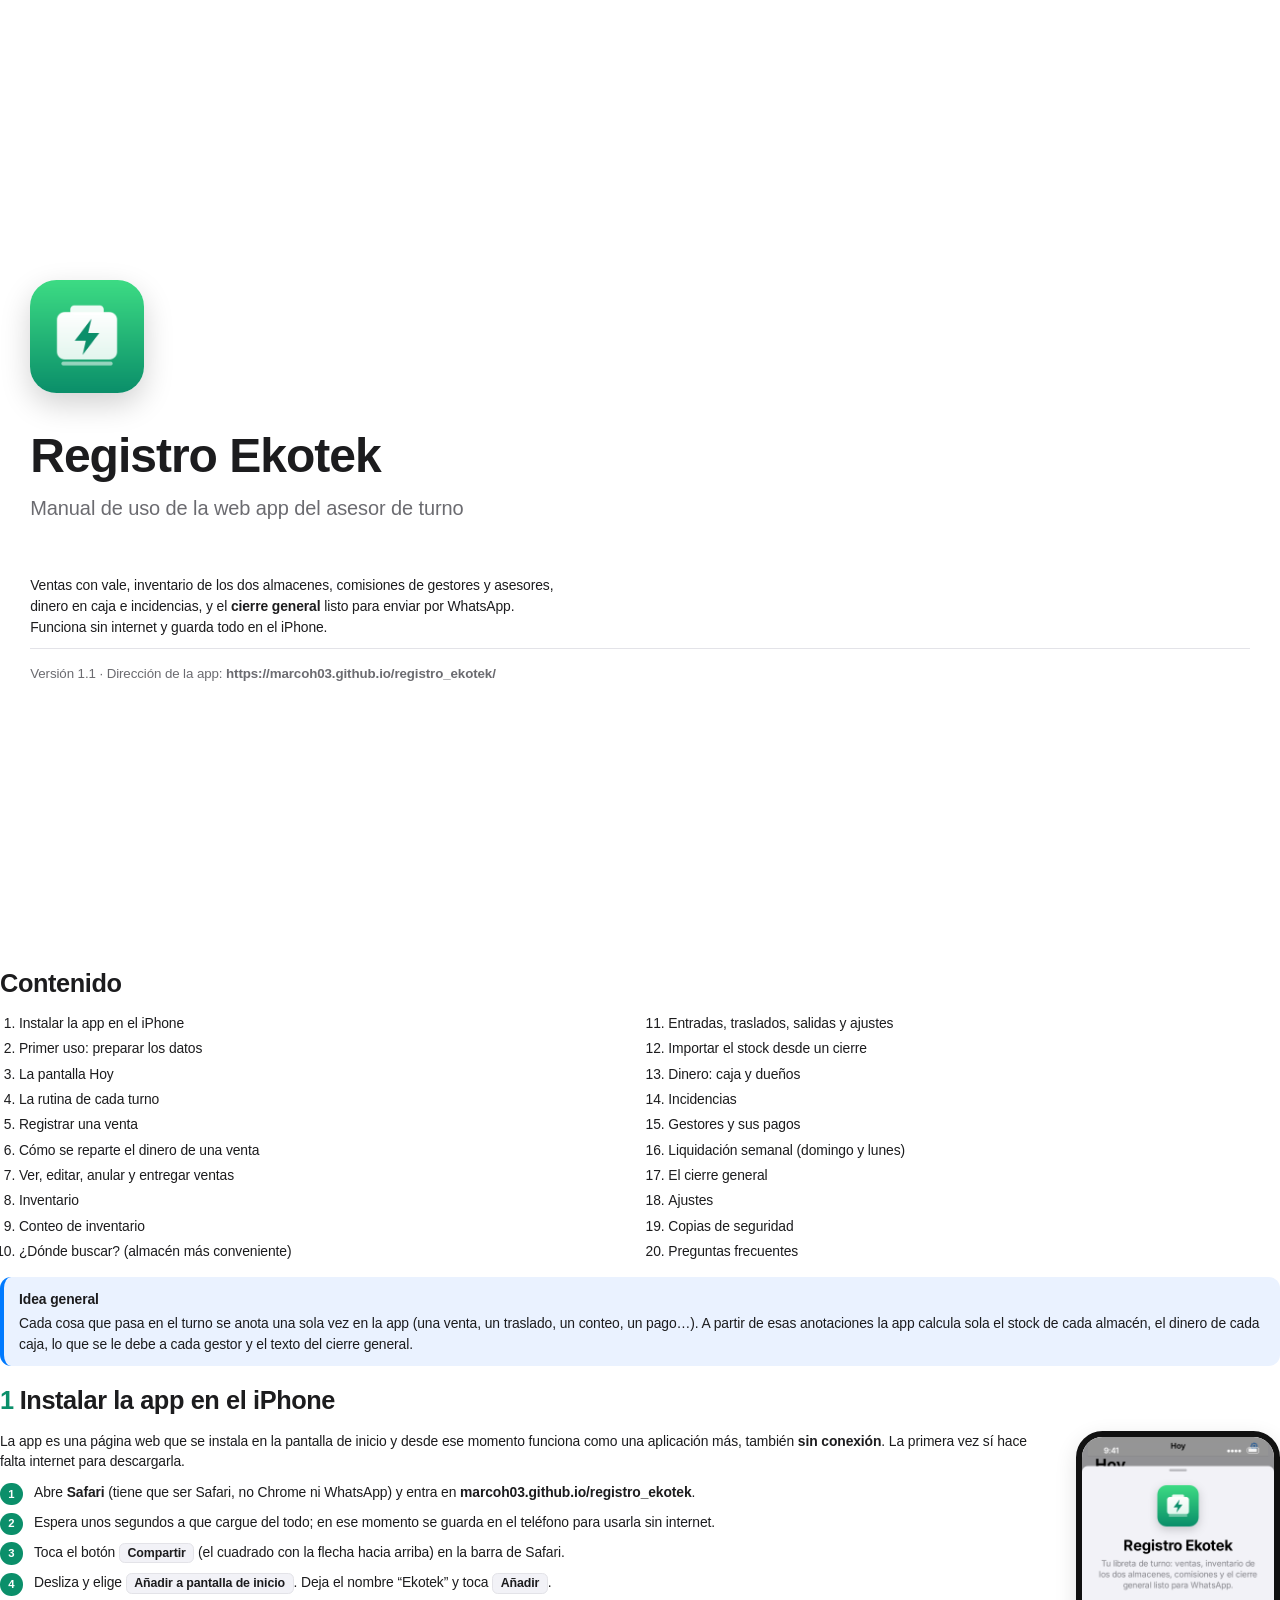
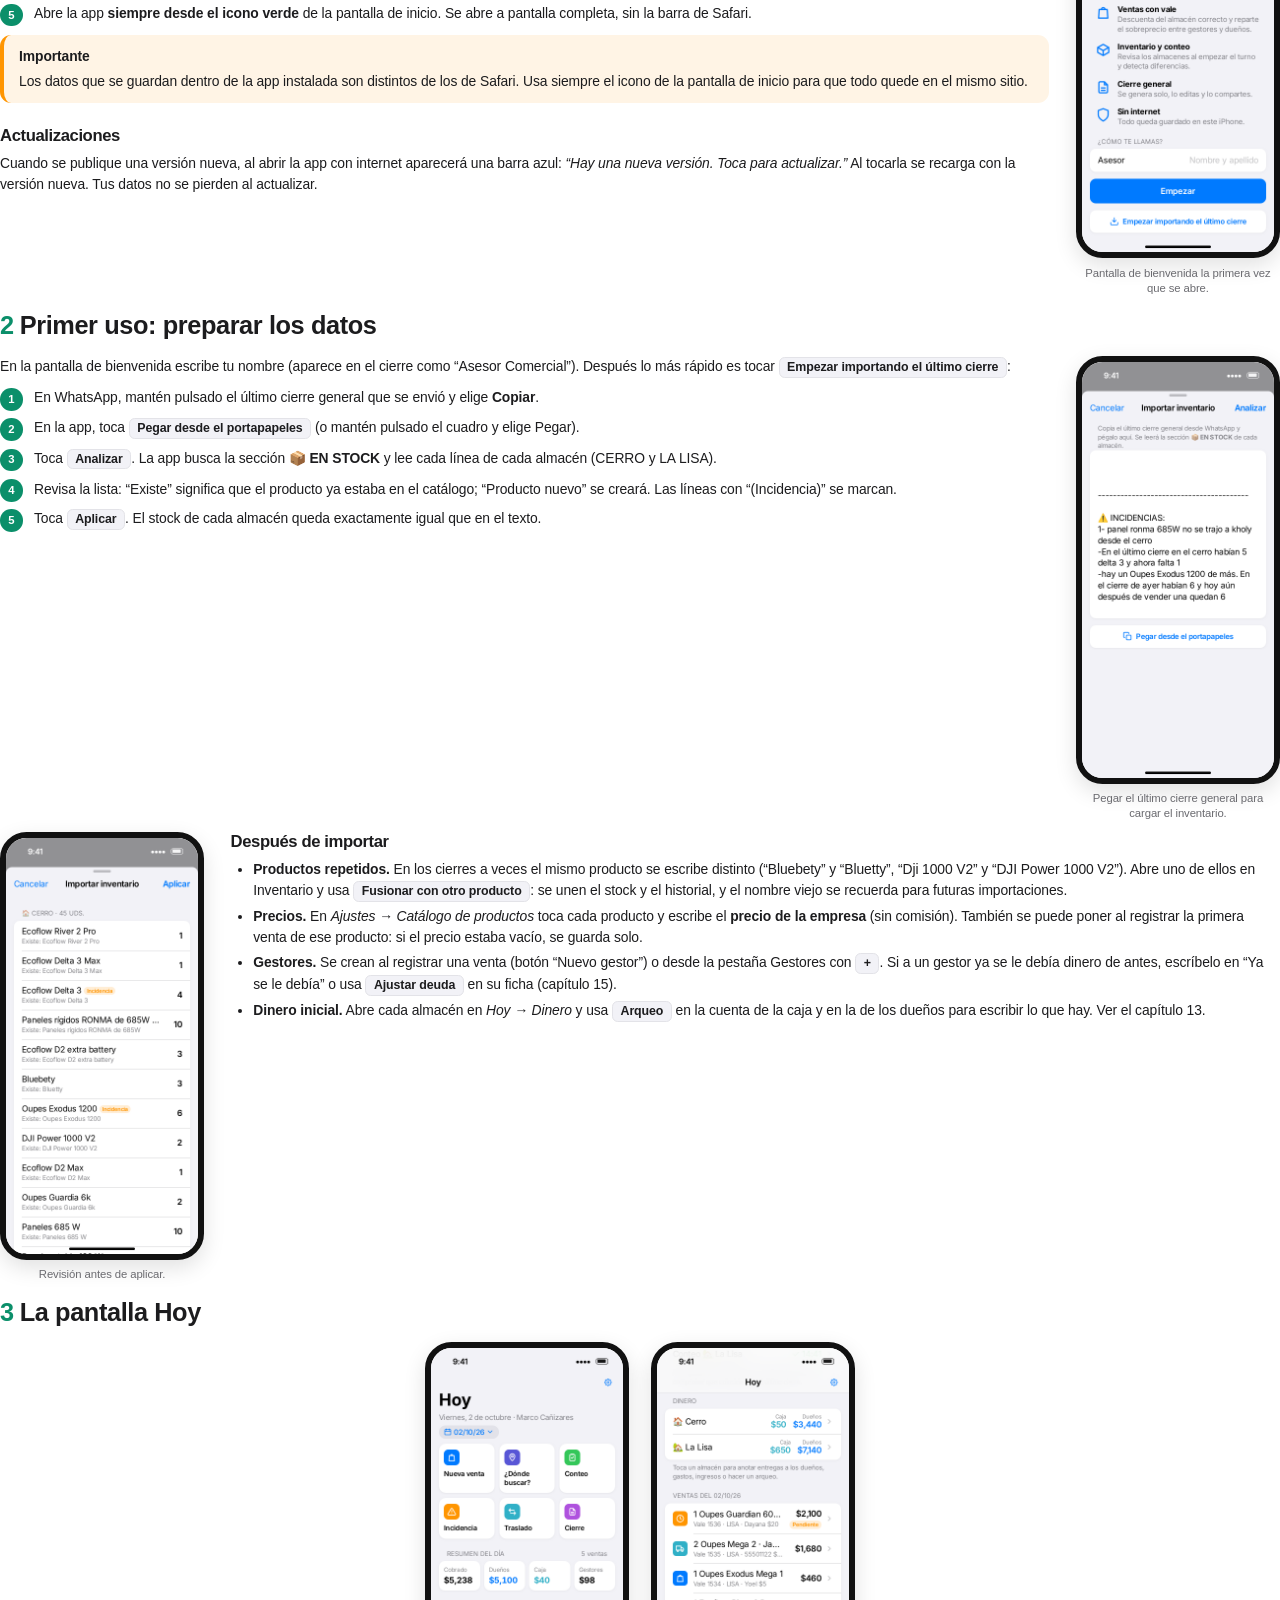
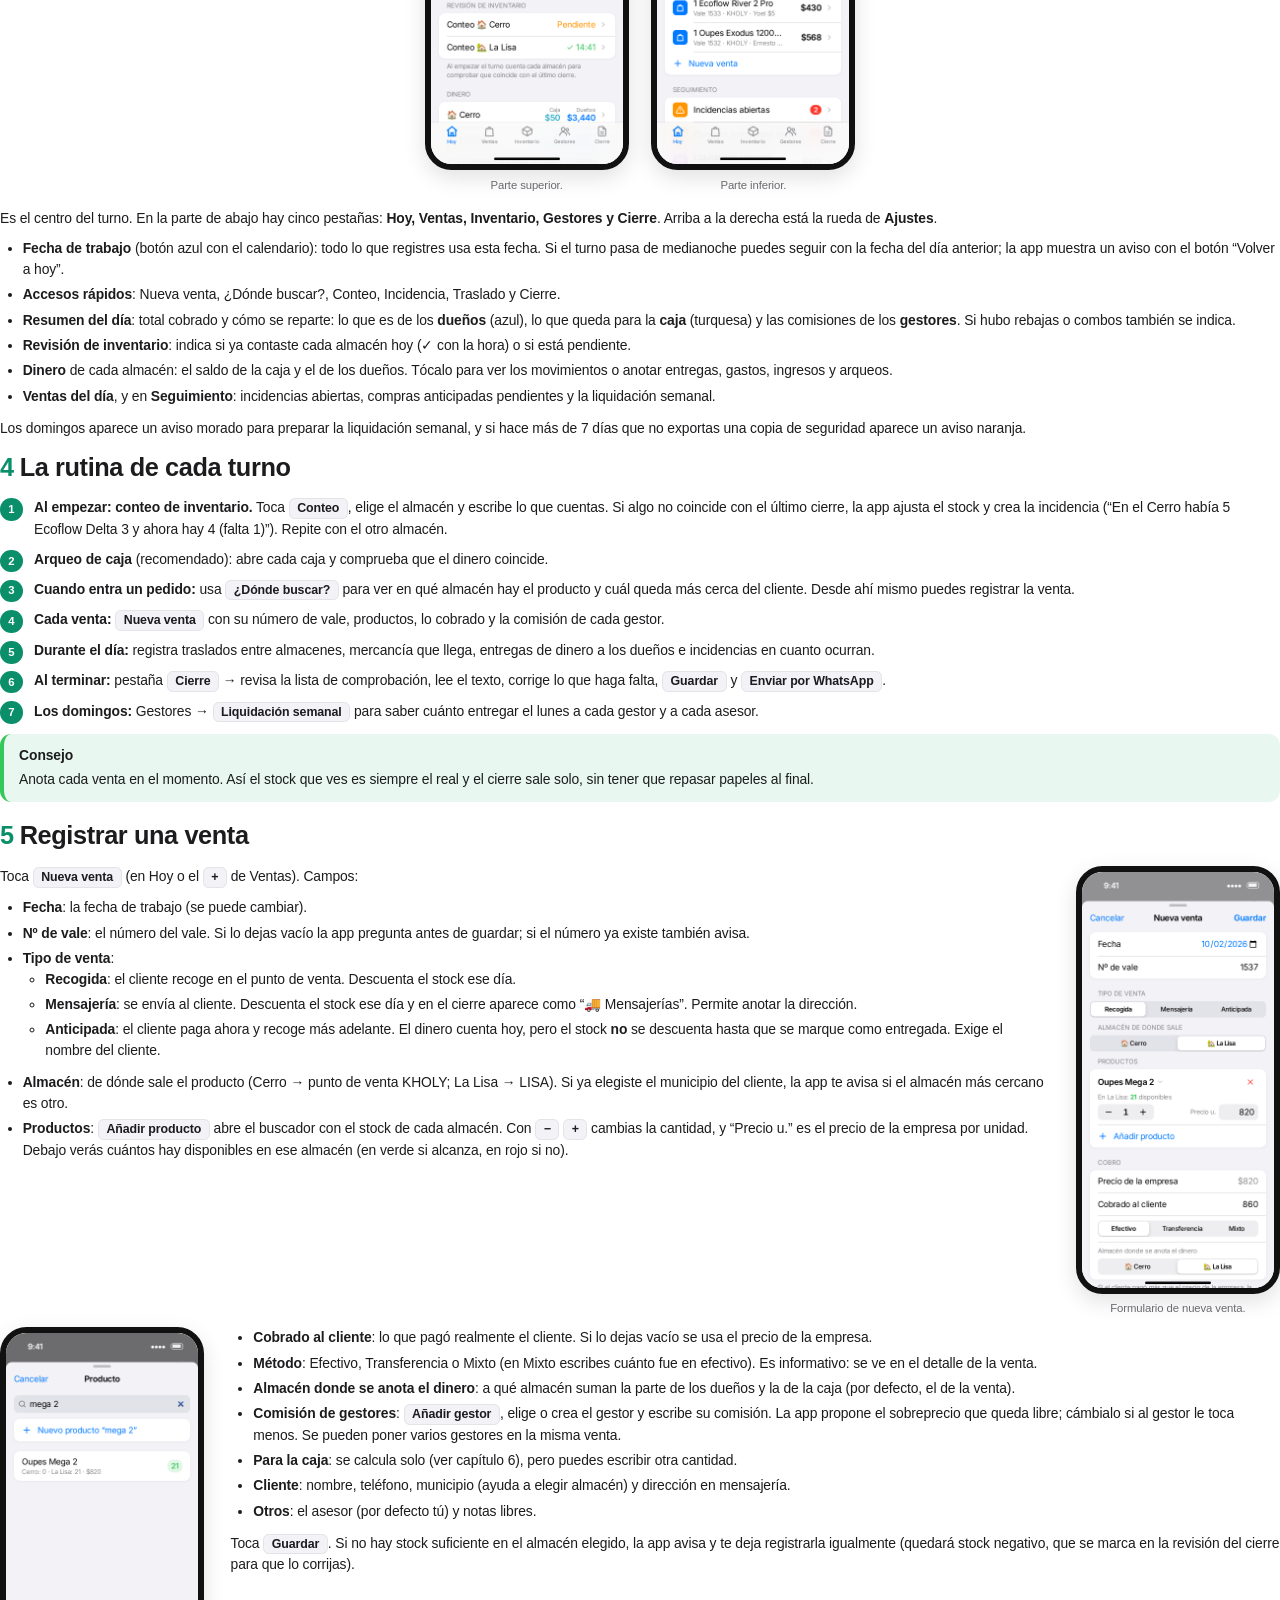
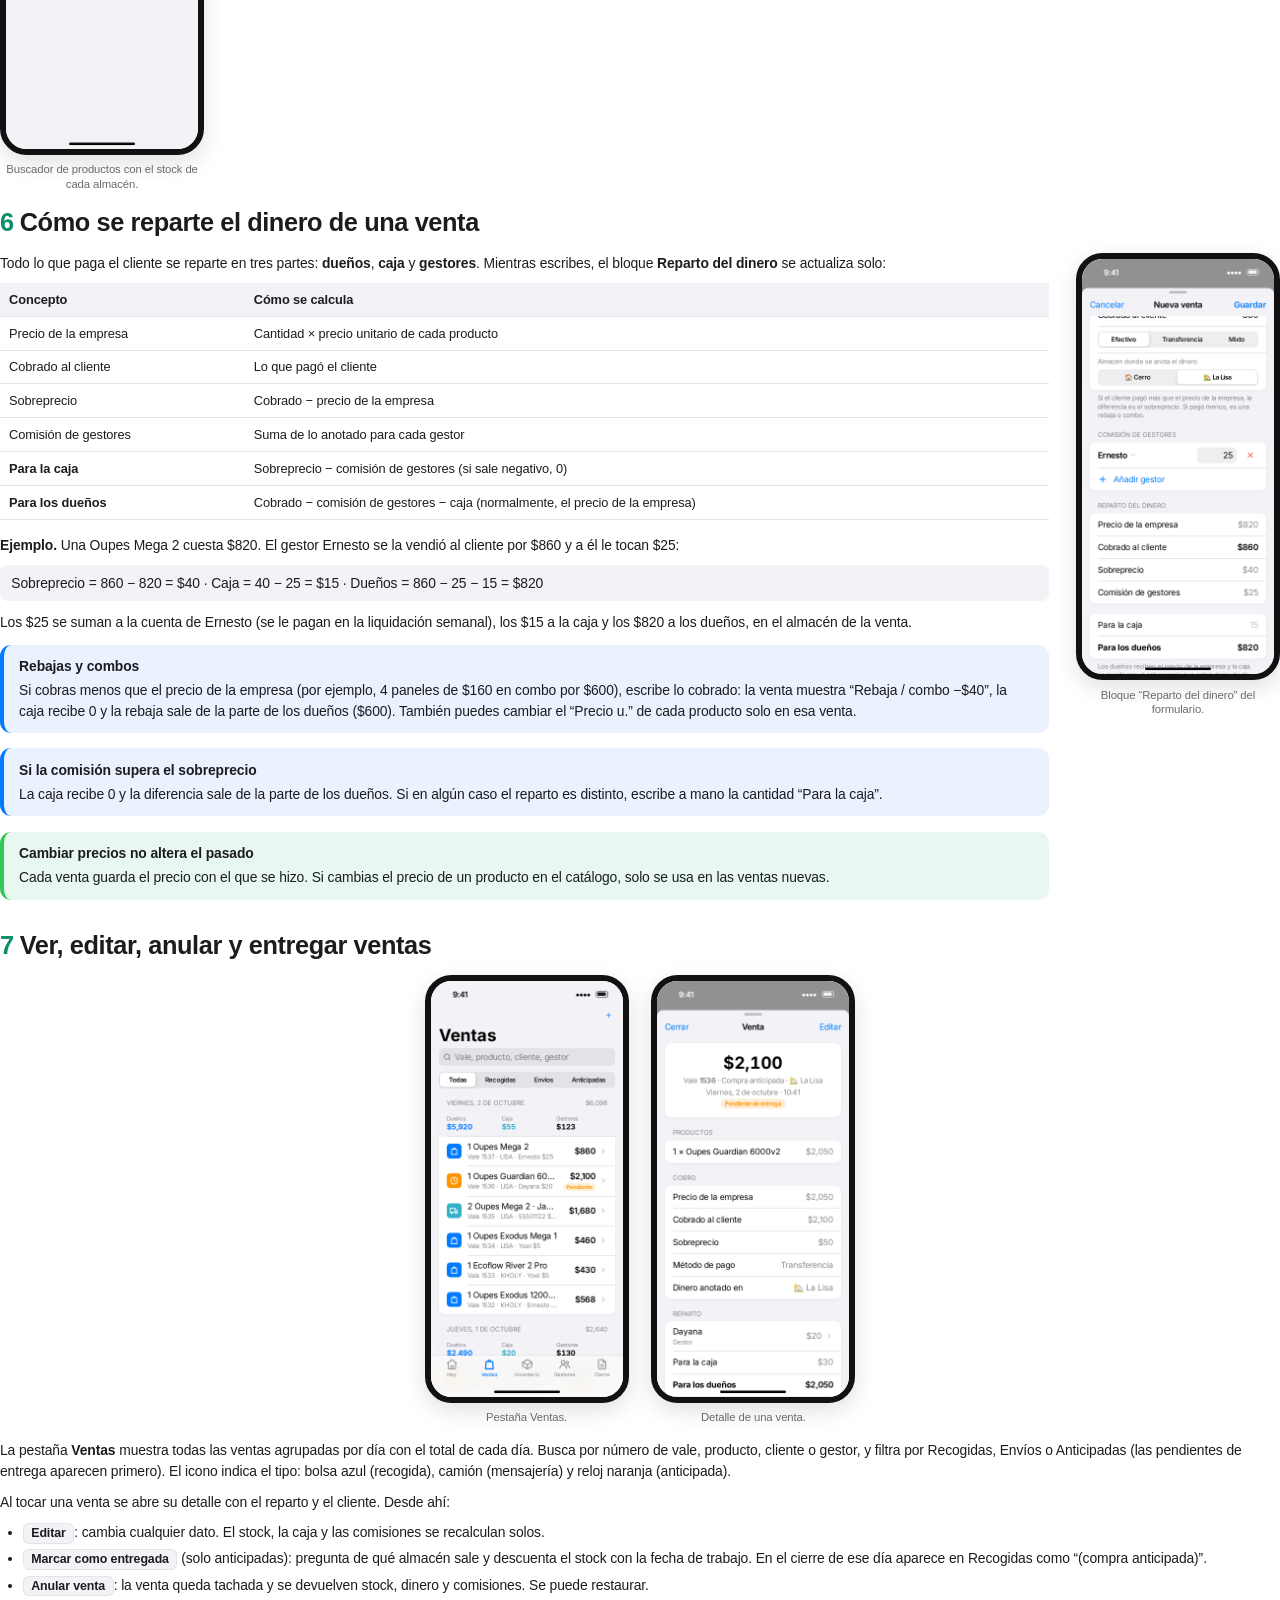
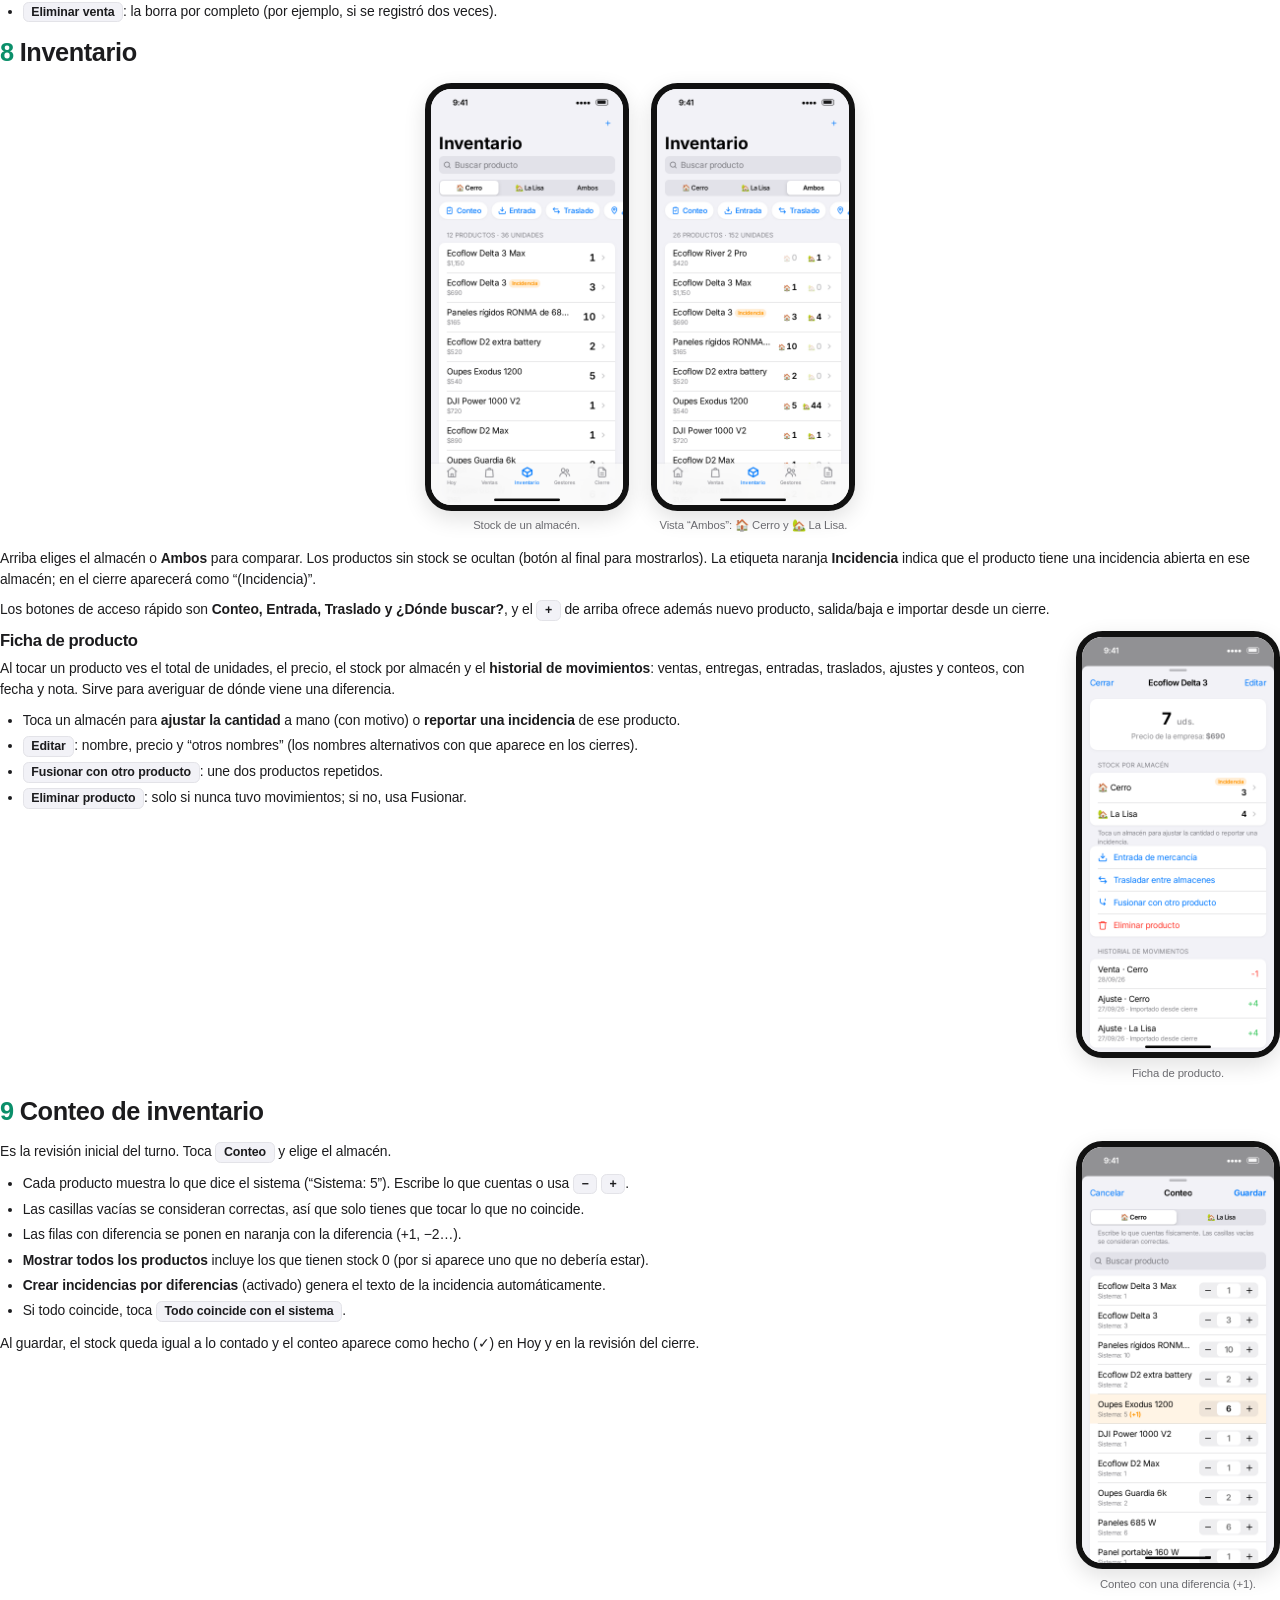
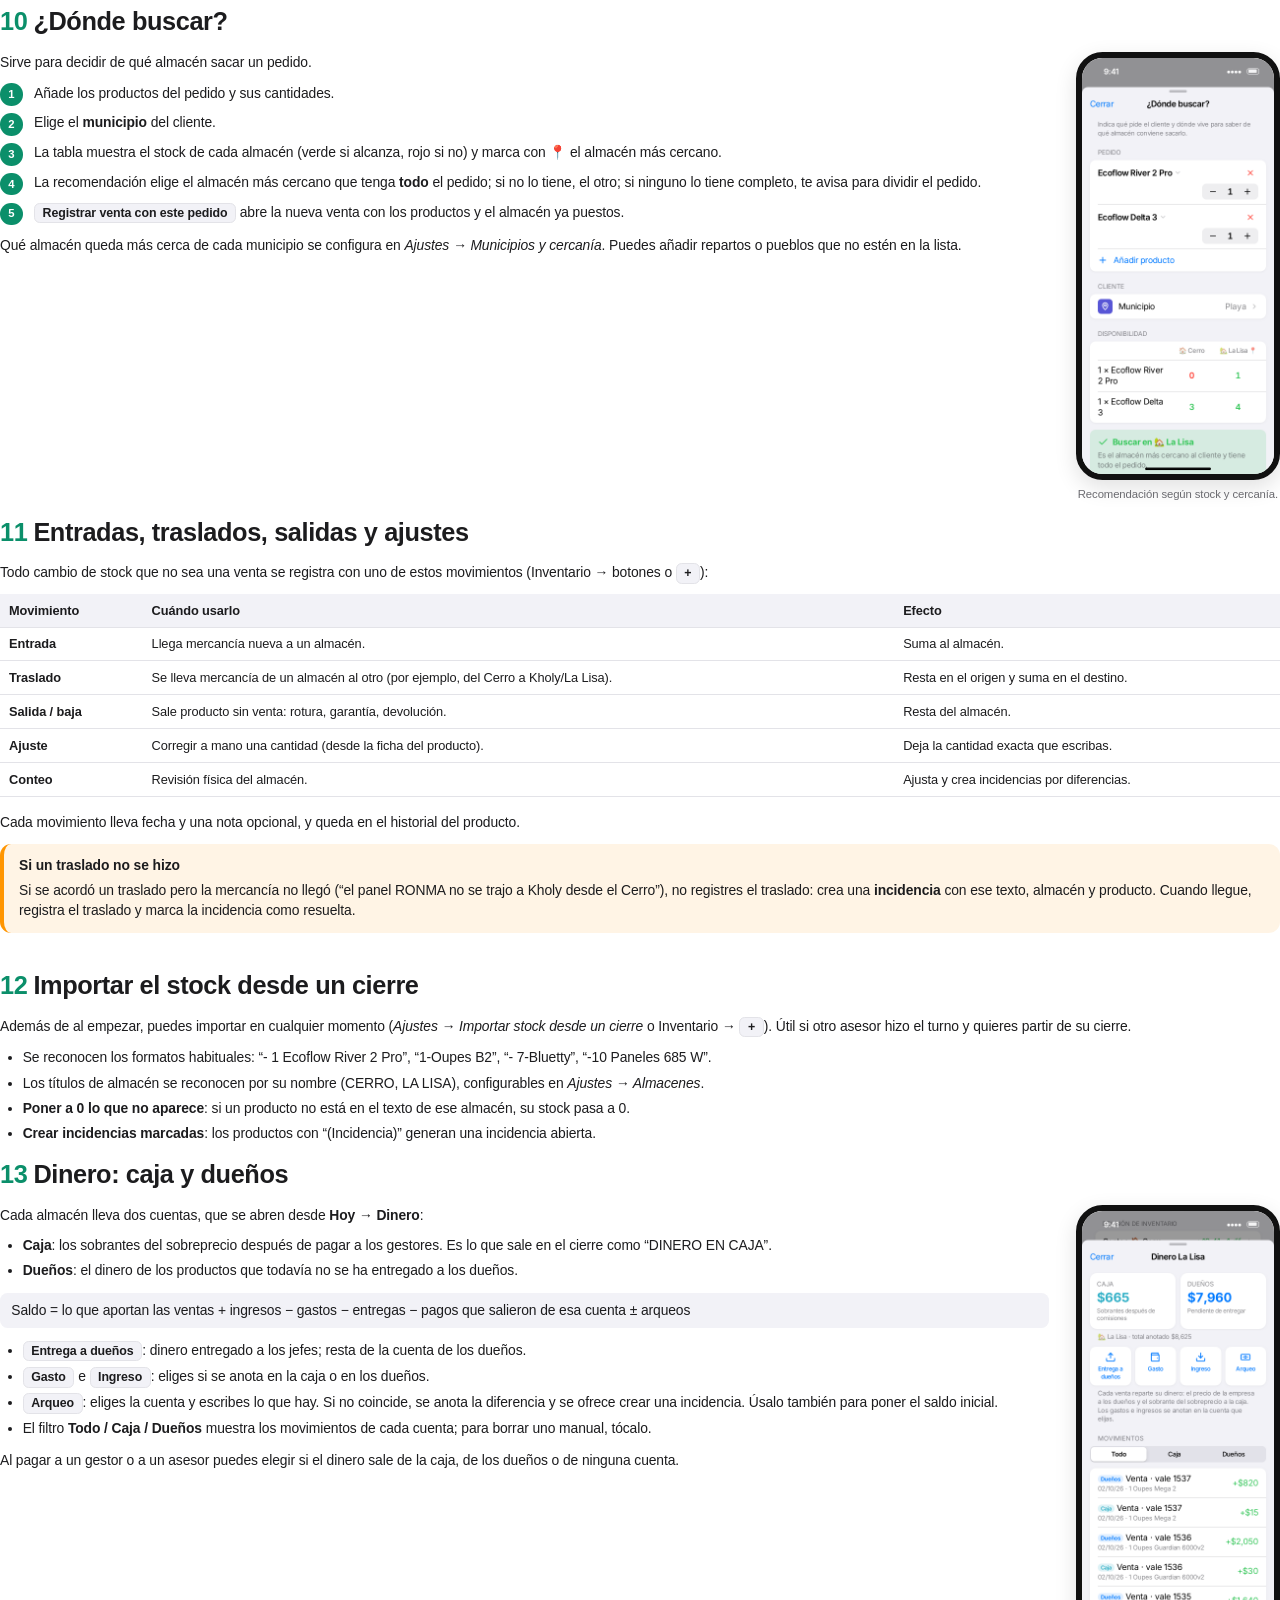
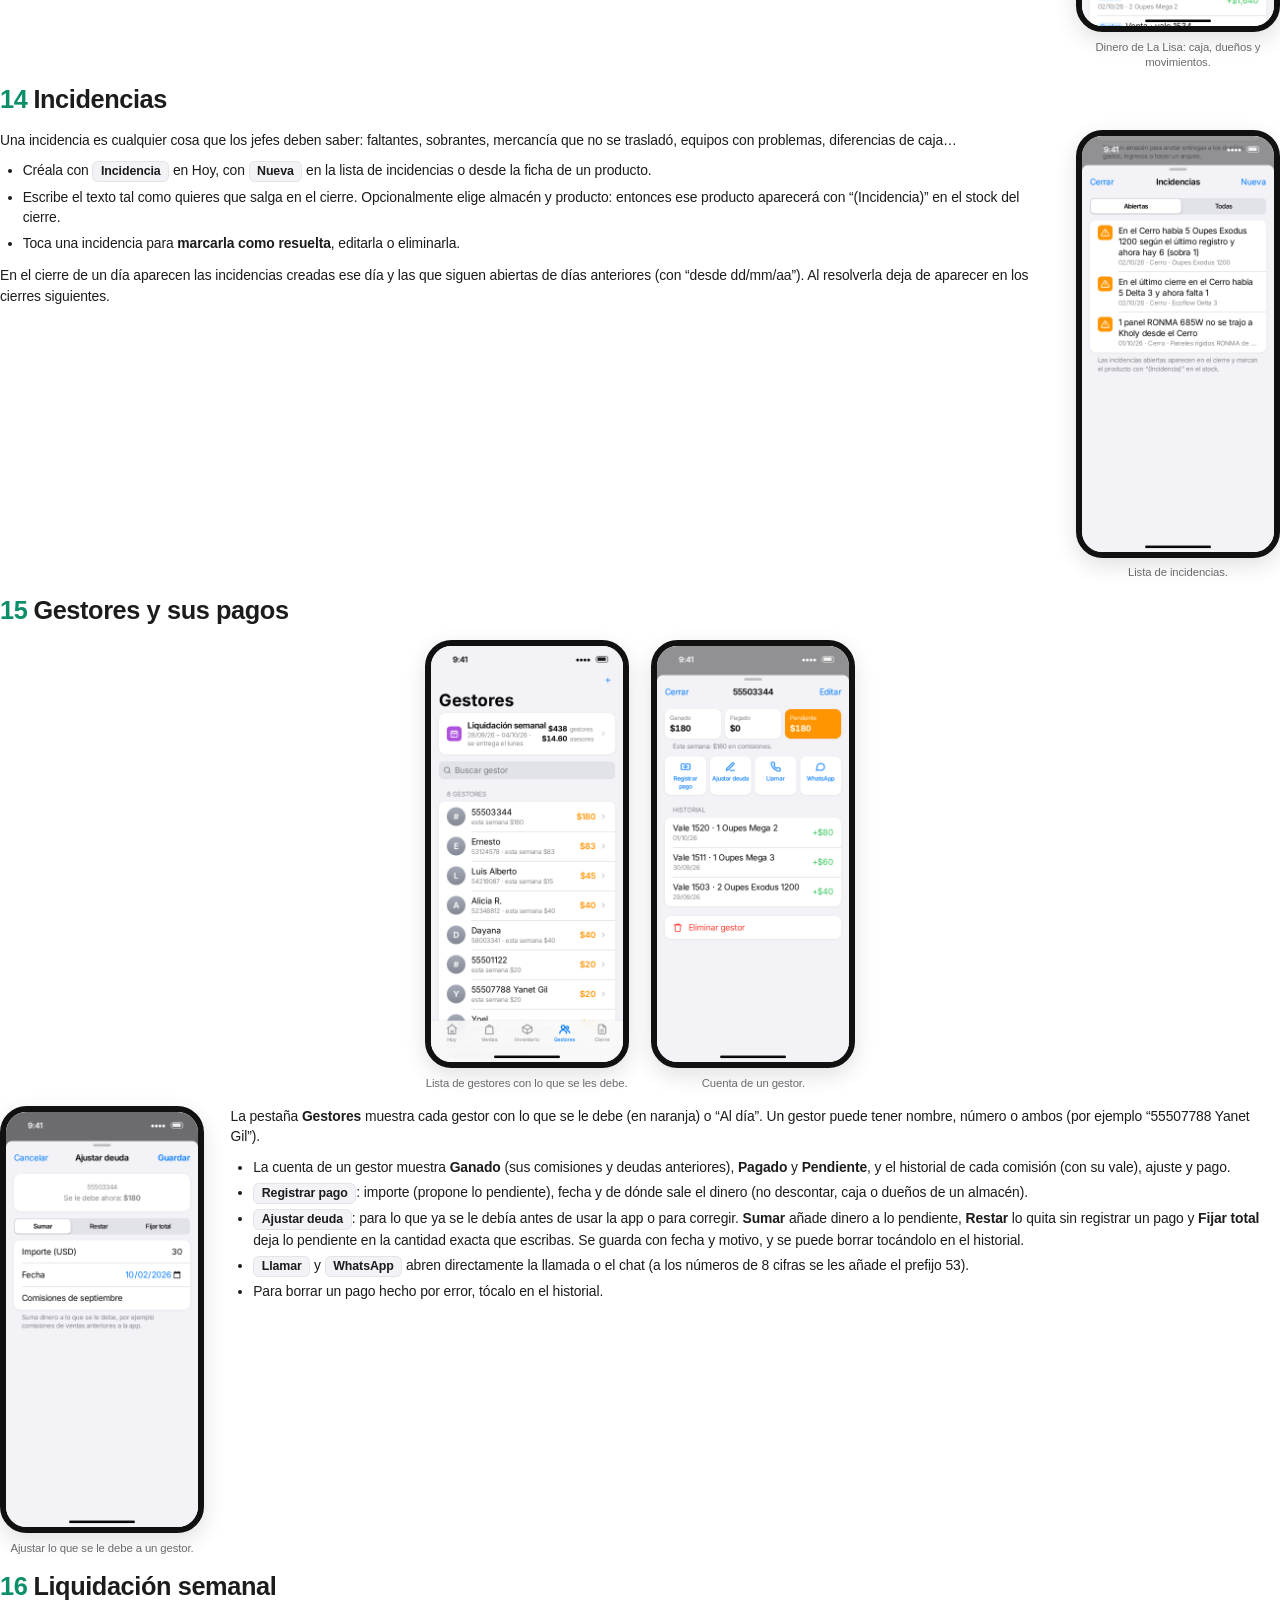
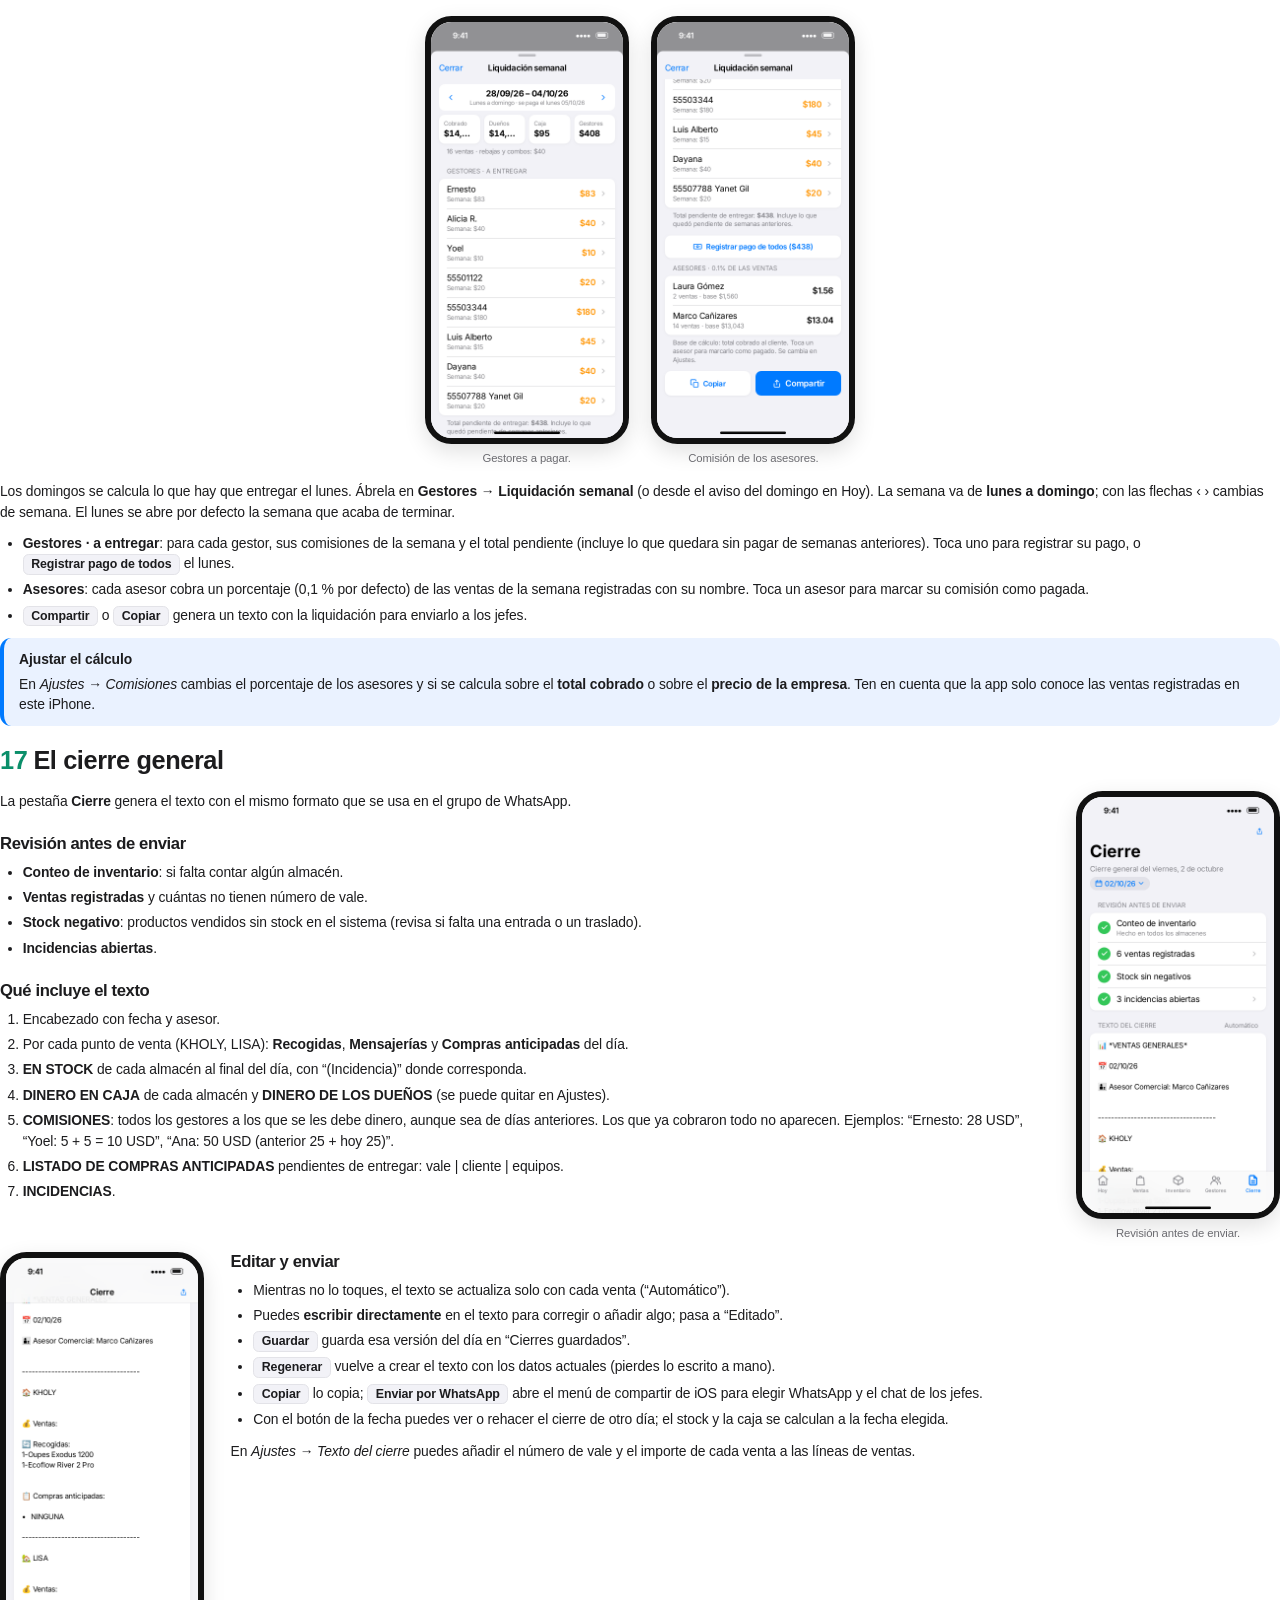
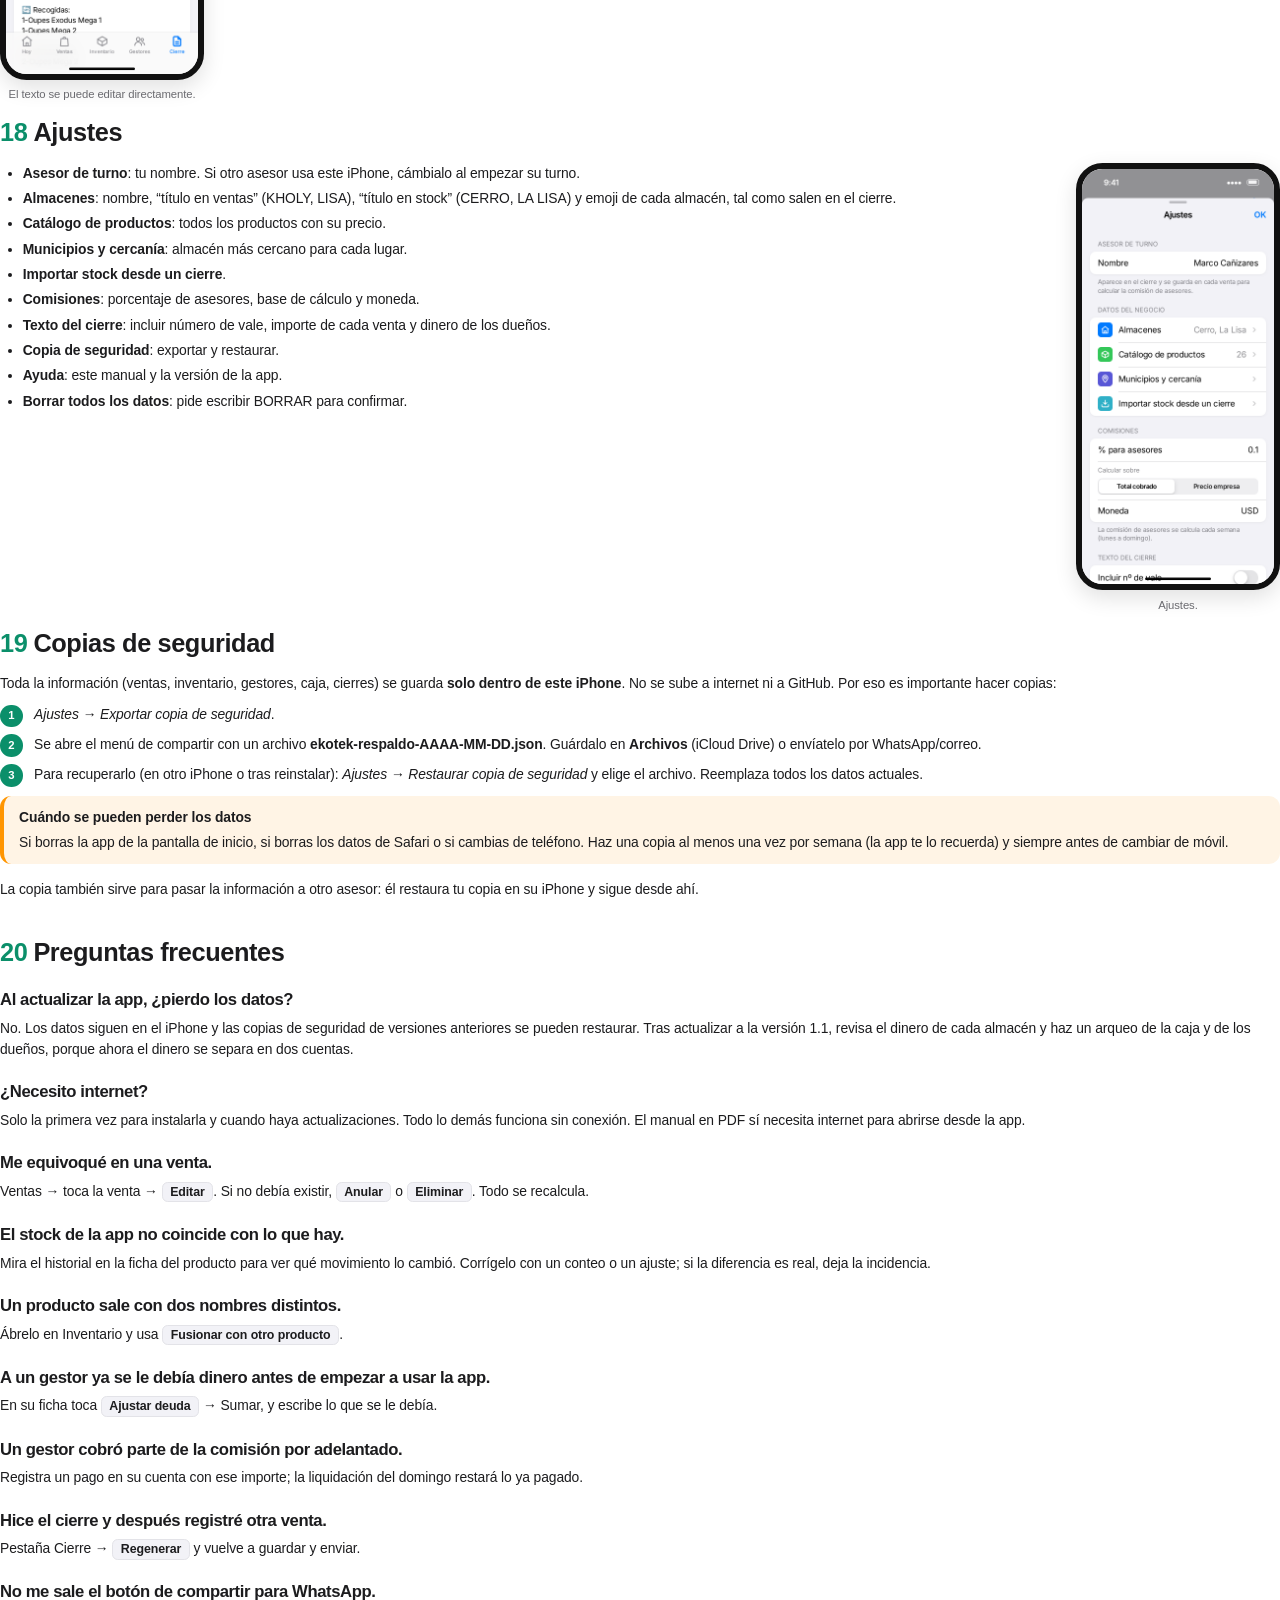
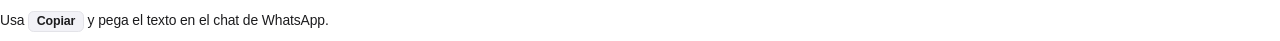
==== commit 13781073: "Versión 1.1: dinero de dueños y caja, rebajas, deudas de gestores - Reparto de cada venta en dueños " ====
--- a/tools/manual.html
+++ b/tools/manual.html
@@ -57,7 +57,7 @@
   <h1>Registro Ekotek</h1>
   <div class="sub">Manual de uso de la web app del asesor de turno</div>
   <p style="max-width:140mm">Ventas con vale, inventario de los dos almacenes, comisiones de gestores y asesores, dinero en caja e incidencias, y el <b>cierre general</b> listo para enviar por WhatsApp. Funciona sin internet y guarda todo en el iPhone.</p>
-  <div class="meta">Versión 1.0 · Dirección de la app: <b>https://marcoh03.github.io/registro_ekotek/</b></div>
+  <div class="meta">Versión 1.1 · Dirección de la app: <b>https://marcoh03.github.io/registro_ekotek/</b></div>
 </div>
 
 <section style="break-before:auto">
@@ -75,7 +75,7 @@
     <li>¿Dónde buscar? (almacén más conveniente)</li>
     <li>Entradas, traslados, salidas y ajustes</li>
     <li>Importar el stock desde un cierre</li>
-    <li>Dinero en caja</li>
+    <li>Dinero: caja y dueños</li>
     <li>Incidencias</li>
     <li>Gestores y sus pagos</li>
     <li>Liquidación semanal (domingo y lunes)</li>
@@ -121,8 +121,8 @@
   <ul>
     <li><b>Productos repetidos.</b> En los cierres a veces el mismo producto se escribe distinto (“Bluebety” y “Bluetty”, “Dji 1000 V2” y “DJI Power 1000 V2”). Abre uno de ellos en Inventario y usa <span class="k">Fusionar con otro producto</span>: se unen el stock y el historial, y el nombre viejo se recuerda para futuras importaciones.</li>
     <li><b>Precios.</b> En <i>Ajustes → Catálogo de productos</i> toca cada producto y escribe el <b>precio de la empresa</b> (sin comisión). También se puede poner al registrar la primera venta de ese producto: si el precio estaba vacío, se guarda solo.</li>
-    <li><b>Gestores.</b> No hace falta darlos de alta antes: se crean al registrar una venta (botón “Nuevo gestor”) o desde la pestaña Gestores con <span class="k">+</span>.</li>
-    <li><b>Dinero inicial en caja.</b> Abre cada caja desde Hoy y usa <span class="k">Arqueo</span> para escribir lo que hay contado. Ver el capítulo 13.</li>
+    <li><b>Gestores.</b> Se crean al registrar una venta (botón “Nuevo gestor”) o desde la pestaña Gestores con <span class="k">+</span>. Si a un gestor ya se le debía dinero de antes, escríbelo en “Ya se le debía” o usa <span class="k">Ajustar deuda</span> en su ficha (capítulo 15).</li>
+    <li><b>Dinero inicial.</b> Abre cada almacén en <i>Hoy → Dinero</i> y usa <span class="k">Arqueo</span> en la cuenta de la caja y en la de los dueños para escribir lo que hay. Ver el capítulo 13.</li>
   </ul>
   </div></div>
 </section>
@@ -137,9 +137,9 @@
   <ul>
     <li><b>Fecha de trabajo</b> (botón azul con el calendario): todo lo que registres usa esta fecha. Si el turno pasa de medianoche puedes seguir con la fecha del día anterior; la app muestra un aviso con el botón “Volver a hoy”.</li>
     <li><b>Accesos rápidos</b>: Nueva venta, ¿Dónde buscar?, Conteo, Incidencia, Traslado y Cierre.</li>
-    <li><b>Resumen del día</b>: número de ventas, total cobrado, comisiones de gestores y lo que corresponde a los dueños.</li>
+    <li><b>Resumen del día</b>: total cobrado y cómo se reparte: lo que es de los <b>dueños</b> (azul), lo que queda para la <b>caja</b> (turquesa) y las comisiones de los <b>gestores</b>. Si hubo rebajas o combos también se indica.</li>
     <li><b>Revisión de inventario</b>: indica si ya contaste cada almacén hoy (✓ con la hora) o si está pendiente.</li>
-    <li><b>Dinero en caja</b> de cada almacén. Tócalo para ver movimientos o registrar entregas, gastos y arqueos.</li>
+    <li><b>Dinero</b> de cada almacén: el saldo de la caja y el de los dueños. Tócalo para ver los movimientos o anotar entregas, gastos, ingresos y arqueos.</li>
     <li><b>Ventas del día</b>, y en <b>Seguimiento</b>: incidencias abiertas, compras anticipadas pendientes y la liquidación semanal.</li>
   </ul>
   <p>Los domingos aparece un aviso morado para preparar la liquidación semanal, y si hace más de 7 días que no exportas una copia de seguridad aparece un aviso naranja.</p>
@@ -179,8 +179,10 @@
   <div class="split left"><figure><img src="../preview/03-elegir-producto.png"><figcaption>Buscador de productos con el stock de cada almacén.</figcaption></figure><div class="txt">
   <ul>
     <li><b>Cobrado al cliente</b>: lo que pagó realmente el cliente. Si lo dejas vacío se usa el precio de la empresa.</li>
-    <li><b>Método</b>: Efectivo, Transferencia o Mixto (en Mixto escribes cuánto fue en efectivo). Solo el efectivo entra en la caja. Puedes elegir en qué caja entra.</li>
-    <li><b>Comisión de gestores</b>: <span class="k">Añadir gestor</span>, elige o crea el gestor y escribe su comisión. Al añadir el primero, la app propone todo el sobreprecio; cámbialo si al gestor le toca menos. Se pueden poner varios gestores en la misma venta.</li>
+    <li><b>Método</b>: Efectivo, Transferencia o Mixto (en Mixto escribes cuánto fue en efectivo). Es informativo: se ve en el detalle de la venta.</li>
+    <li><b>Almacén donde se anota el dinero</b>: a qué almacén suman la parte de los dueños y la de la caja (por defecto, el de la venta).</li>
+    <li><b>Comisión de gestores</b>: <span class="k">Añadir gestor</span>, elige o crea el gestor y escribe su comisión. La app propone el sobreprecio que queda libre; cámbialo si al gestor le toca menos. Se pueden poner varios gestores en la misma venta.</li>
+    <li><b>Para la caja</b>: se calcula solo (ver capítulo 6), pero puedes escribir otra cantidad.</li>
     <li><b>Cliente</b>: nombre, teléfono, municipio (ayuda a elegir almacén) y dirección en mensajería.</li>
     <li><b>Otros</b>: el asesor (por defecto tú) y notas libres.</li>
   </ul>
@@ -191,20 +193,22 @@
 <section>
   <h2><span class="n">6</span>Cómo se reparte el dinero de una venta</h2>
   <div class="split"><div class="txt">
-  <p>Mientras escribes, el bloque <b>Reparto del dinero</b> se actualiza solo:</p>
+  <p>Todo lo que paga el cliente se reparte en tres partes: <b>dueños</b>, <b>caja</b> y <b>gestores</b>. Mientras escribes, el bloque <b>Reparto del dinero</b> se actualiza solo:</p>
   <table>
     <tr><th>Concepto</th><th>Cómo se calcula</th></tr>
     <tr><td>Precio de la empresa</td><td>Cantidad × precio unitario de cada producto</td></tr>
     <tr><td>Cobrado al cliente</td><td>Lo que pagó el cliente</td></tr>
-    <tr><td>Sobreprecio (extra)</td><td>Cobrado − precio de la empresa</td></tr>
+    <tr><td>Sobreprecio</td><td>Cobrado − precio de la empresa</td></tr>
     <tr><td>Comisión de gestores</td><td>Suma de lo anotado para cada gestor</td></tr>
-    <tr><td>Extra para los dueños</td><td>Sobreprecio − comisión de gestores</td></tr>
-    <tr><td><b>Total para los dueños</b></td><td>Cobrado − comisión de gestores</td></tr>
+    <tr><td><b>Para la caja</b></td><td>Sobreprecio − comisión de gestores (si sale negativo, 0)</td></tr>
+    <tr><td><b>Para los dueños</b></td><td>Cobrado − comisión de gestores − caja (normalmente, el precio de la empresa)</td></tr>
   </table>
   <p><b>Ejemplo.</b> Una Oupes Mega 2 cuesta $820. El gestor Ernesto se la vendió al cliente por $860 y a él le tocan $25:</p>
-  <span class="formula">Sobreprecio = 860 − 820 = $40 · Extra dueños = 40 − 25 = $15 · Total dueños = 860 − 25 = $835</span>
-  <p>Los $25 se suman a la cuenta de Ernesto (se le pagan en la liquidación semanal) y aparecen en el cierre en “💳 COMISIONES”. Si un mismo gestor tiene varias ventas en el día, el cierre lo muestra así: <i>“Yoel: 5 + 5 = 10 USD”</i>.</p>
-  <div class="note"><b>¿Y si la comisión la paga la empresa?</b>Si el cliente pagó el precio normal pero al gestor le corresponde comisión, anótala igual. El sobreprecio será 0, el “extra para los dueños” saldrá negativo y el total para los dueños será el precio menos la comisión.</div>
+  <span class="formula">Sobreprecio = 860 − 820 = $40 · Caja = 40 − 25 = $15 · Dueños = 860 − 25 − 15 = $820</span>
+  <p>Los $25 se suman a la cuenta de Ernesto (se le pagan en la liquidación semanal), los $15 a la caja y los $820 a los dueños, en el almacén de la venta.</p>
+  <div class="note"><b>Rebajas y combos</b>Si cobras menos que el precio de la empresa (por ejemplo, 4 paneles de $160 en combo por $600), escribe lo cobrado: la venta muestra “Rebaja / combo −$40”, la caja recibe 0 y la rebaja sale de la parte de los dueños ($600). También puedes cambiar el “Precio u.” de cada producto solo en esa venta.</div>
+  <div class="note"><b>Si la comisión supera el sobreprecio</b>La caja recibe 0 y la diferencia sale de la parte de los dueños. Si en algún caso el reparto es distinto, escribe a mano la cantidad “Para la caja”.</div>
+  <div class="tip"><b>Cambiar precios no altera el pasado</b>Cada venta guarda el precio con el que se hizo. Si cambias el precio de un producto en el catálogo, solo se usa en las ventas nuevas.</div>
   </div><figure><img src="../preview/05-nueva-venta-reparto.png"><figcaption>Bloque “Reparto del dinero” del formulario.</figcaption></figure></div>
 </section>
 
@@ -300,19 +304,22 @@
 </section>
 
 <section>
-  <h2><span class="n">13</span>Dinero en caja</h2>
-  <div class="split"><div class="txt">
-  <p>Cada almacén tiene su caja. Se abre desde <b>Hoy → Dinero en caja</b>. El saldo se calcula así:</p>
-  <span class="formula">Caja = efectivo de las ventas + ingresos − entregas a los dueños − gastos − pagos hechos desde la caja ± arqueos</span>
-  <ul>
-    <li>El <b>efectivo de las ventas</b> entra solo (las transferencias no).</li>
-    <li><span class="k">Entrega a dueños</span>: el dinero que se entrega a los jefes.</li>
-    <li><span class="k">Gasto</span>: transporte, materiales…</li>
-    <li><span class="k">Ingreso</span>: dinero que entra sin ser una venta.</li>
-    <li><span class="k">Arqueo</span>: escribe lo que hay contado. Si no coincide, la app registra la diferencia y ofrece crear una incidencia (“faltan $5”). Úsalo también para poner el saldo inicial.</li>
-  </ul>
-  <p>El cierre muestra el dinero en caja de cada almacén al final del día del cierre. Para borrar un movimiento manual, tócalo en la lista.</p>
-  </div><figure><img src="../preview/15-caja.png"><figcaption>Caja de La Lisa con sus movimientos.</figcaption></figure></div>
+  <h2><span class="n">13</span>Dinero: caja y dueños</h2>
+  <div class="split"><div class="txt">
+  <p>Cada almacén lleva dos cuentas, que se abren desde <b>Hoy → Dinero</b>:</p>
+  <ul>
+    <li><b>Caja</b>: los sobrantes del sobreprecio después de pagar a los gestores. Es lo que sale en el cierre como “DINERO EN CAJA”.</li>
+    <li><b>Dueños</b>: el dinero de los productos que todavía no se ha entregado a los dueños.</li>
+  </ul>
+  <span class="formula">Saldo = lo que aportan las ventas + ingresos − gastos − entregas − pagos que salieron de esa cuenta ± arqueos</span>
+  <ul>
+    <li><span class="k">Entrega a dueños</span>: dinero entregado a los jefes; resta de la cuenta de los dueños.</li>
+    <li><span class="k">Gasto</span> e <span class="k">Ingreso</span>: eliges si se anota en la caja o en los dueños.</li>
+    <li><span class="k">Arqueo</span>: eliges la cuenta y escribes lo que hay. Si no coincide, se anota la diferencia y se ofrece crear una incidencia. Úsalo también para poner el saldo inicial.</li>
+    <li>El filtro <b>Todo / Caja / Dueños</b> muestra los movimientos de cada cuenta; para borrar uno manual, tócalo.</li>
+  </ul>
+  <p>Al pagar a un gestor o a un asesor puedes elegir si el dinero sale de la caja, de los dueños o de ninguna cuenta.</p>
+  </div><figure><img src="../preview/15-caja.png"><figcaption>Dinero de La Lisa: caja, dueños y movimientos.</figcaption></figure></div>
 </section>
 
 <section>
@@ -334,13 +341,16 @@
     <figure><img src="../preview/17-gestores.png"><figcaption>Lista de gestores con lo que se les debe.</figcaption></figure>
     <figure><img src="../preview/18-gestor.png"><figcaption>Cuenta de un gestor.</figcaption></figure>
   </div>
+  <div class="split left"><figure><img src="../preview/25-ajustar-deuda.png"><figcaption>Ajustar lo que se le debe a un gestor.</figcaption></figure><div class="txt">
   <p>La pestaña <b>Gestores</b> muestra cada gestor con lo que se le debe (en naranja) o “Al día”. Un gestor puede tener nombre, número o ambos (por ejemplo “55507788 Yanet Gil”).</p>
   <ul>
-    <li>La cuenta de un gestor muestra <b>Ganado</b> (todas sus comisiones), <b>Pagado</b> y <b>Pendiente</b>, y el historial de cada comisión (con su vale) y cada pago.</li>
-    <li><span class="k">Registrar pago</span>: importe (propone lo pendiente), fecha y si sale de una caja (se descuenta de esa caja).</li>
+    <li>La cuenta de un gestor muestra <b>Ganado</b> (sus comisiones y deudas anteriores), <b>Pagado</b> y <b>Pendiente</b>, y el historial de cada comisión (con su vale), ajuste y pago.</li>
+    <li><span class="k">Registrar pago</span>: importe (propone lo pendiente), fecha y de dónde sale el dinero (no descontar, caja o dueños de un almacén).</li>
+    <li><span class="k">Ajustar deuda</span>: para lo que ya se le debía antes de usar la app o para corregir. <b>Sumar</b> añade dinero a lo pendiente, <b>Restar</b> lo quita sin registrar un pago y <b>Fijar total</b> deja lo pendiente en la cantidad exacta que escribas. Se guarda con fecha y motivo, y se puede borrar tocándolo en el historial.</li>
     <li><span class="k">Llamar</span> y <span class="k">WhatsApp</span> abren directamente la llamada o el chat (a los números de 8 cifras se les añade el prefijo 53).</li>
     <li>Para borrar un pago hecho por error, tócalo en el historial.</li>
   </ul>
+  </div></div>
 </section>
 
 <section>
@@ -374,8 +384,8 @@
     <li>Encabezado con fecha y asesor.</li>
     <li>Por cada punto de venta (KHOLY, LISA): <b>Recogidas</b>, <b>Mensajerías</b> y <b>Compras anticipadas</b> del día.</li>
     <li><b>EN STOCK</b> de cada almacén al final del día, con “(Incidencia)” donde corresponda.</li>
-    <li><b>DINERO EN CAJA</b> de cada almacén.</li>
-    <li><b>COMISIONES</b> de los gestores del día.</li>
+    <li><b>DINERO EN CAJA</b> de cada almacén y <b>DINERO DE LOS DUEÑOS</b> (se puede quitar en Ajustes).</li>
+    <li><b>COMISIONES</b>: todos los gestores a los que se les debe dinero, aunque sea de días anteriores. Los que ya cobraron todo no aparecen. Ejemplos: “Ernesto: 28 USD”, “Yoel: 5 + 5 = 10 USD”, “Ana: 50 USD (anterior 25 + hoy 25)”.</li>
     <li><b>LISTADO DE COMPRAS ANTICIPADAS</b> pendientes de entregar: vale | cliente | equipos.</li>
     <li><b>INCIDENCIAS</b>.</li>
   </ol>
@@ -404,7 +414,7 @@
     <li><b>Municipios y cercanía</b>: almacén más cercano para cada lugar.</li>
     <li><b>Importar stock desde un cierre</b>.</li>
     <li><b>Comisiones</b>: porcentaje de asesores, base de cálculo y moneda.</li>
-    <li><b>Texto del cierre</b>: incluir número de vale e importe.</li>
+    <li><b>Texto del cierre</b>: incluir número de vale, importe de cada venta y dinero de los dueños.</li>
     <li><b>Copia de seguridad</b>: exportar y restaurar.</li>
     <li><b>Ayuda</b>: este manual y la versión de la app.</li>
     <li><b>Borrar todos los datos</b>: pide escribir BORRAR para confirmar.</li>
@@ -424,6 +434,8 @@
   <p>La copia también sirve para pasar la información a otro asesor: él restaura tu copia en su iPhone y sigue desde ahí.</p>
 
   <h2 style="margin-top:9mm"><span class="n">20</span>Preguntas frecuentes</h2>
+  <h3>Al actualizar la app, ¿pierdo los datos?</h3>
+  <p>No. Los datos siguen en el iPhone y las copias de seguridad de versiones anteriores se pueden restaurar. Tras actualizar a la versión 1.1, revisa el dinero de cada almacén y haz un arqueo de la caja y de los dueños, porque ahora el dinero se separa en dos cuentas.</p>
   <h3>¿Necesito internet?</h3>
   <p>Solo la primera vez para instalarla y cuando haya actualizaciones. Todo lo demás funciona sin conexión. El manual en PDF sí necesita internet para abrirse desde la app.</p>
   <h3>Me equivoqué en una venta.</h3>
@@ -432,6 +444,8 @@
   <p>Mira el historial en la ficha del producto para ver qué movimiento lo cambió. Corrígelo con un conteo o un ajuste; si la diferencia es real, deja la incidencia.</p>
   <h3>Un producto sale con dos nombres distintos.</h3>
   <p>Ábrelo en Inventario y usa <span class="k">Fusionar con otro producto</span>.</p>
+  <h3>A un gestor ya se le debía dinero antes de empezar a usar la app.</h3>
+  <p>En su ficha toca <span class="k">Ajustar deuda</span> → Sumar, y escribe lo que se le debía.</p>
   <h3>Un gestor cobró parte de la comisión por adelantado.</h3>
   <p>Registra un pago en su cuenta con ese importe; la liquidación del domingo restará lo ya pagado.</p>
   <h3>Hice el cierre y después registré otra venta.</h3>
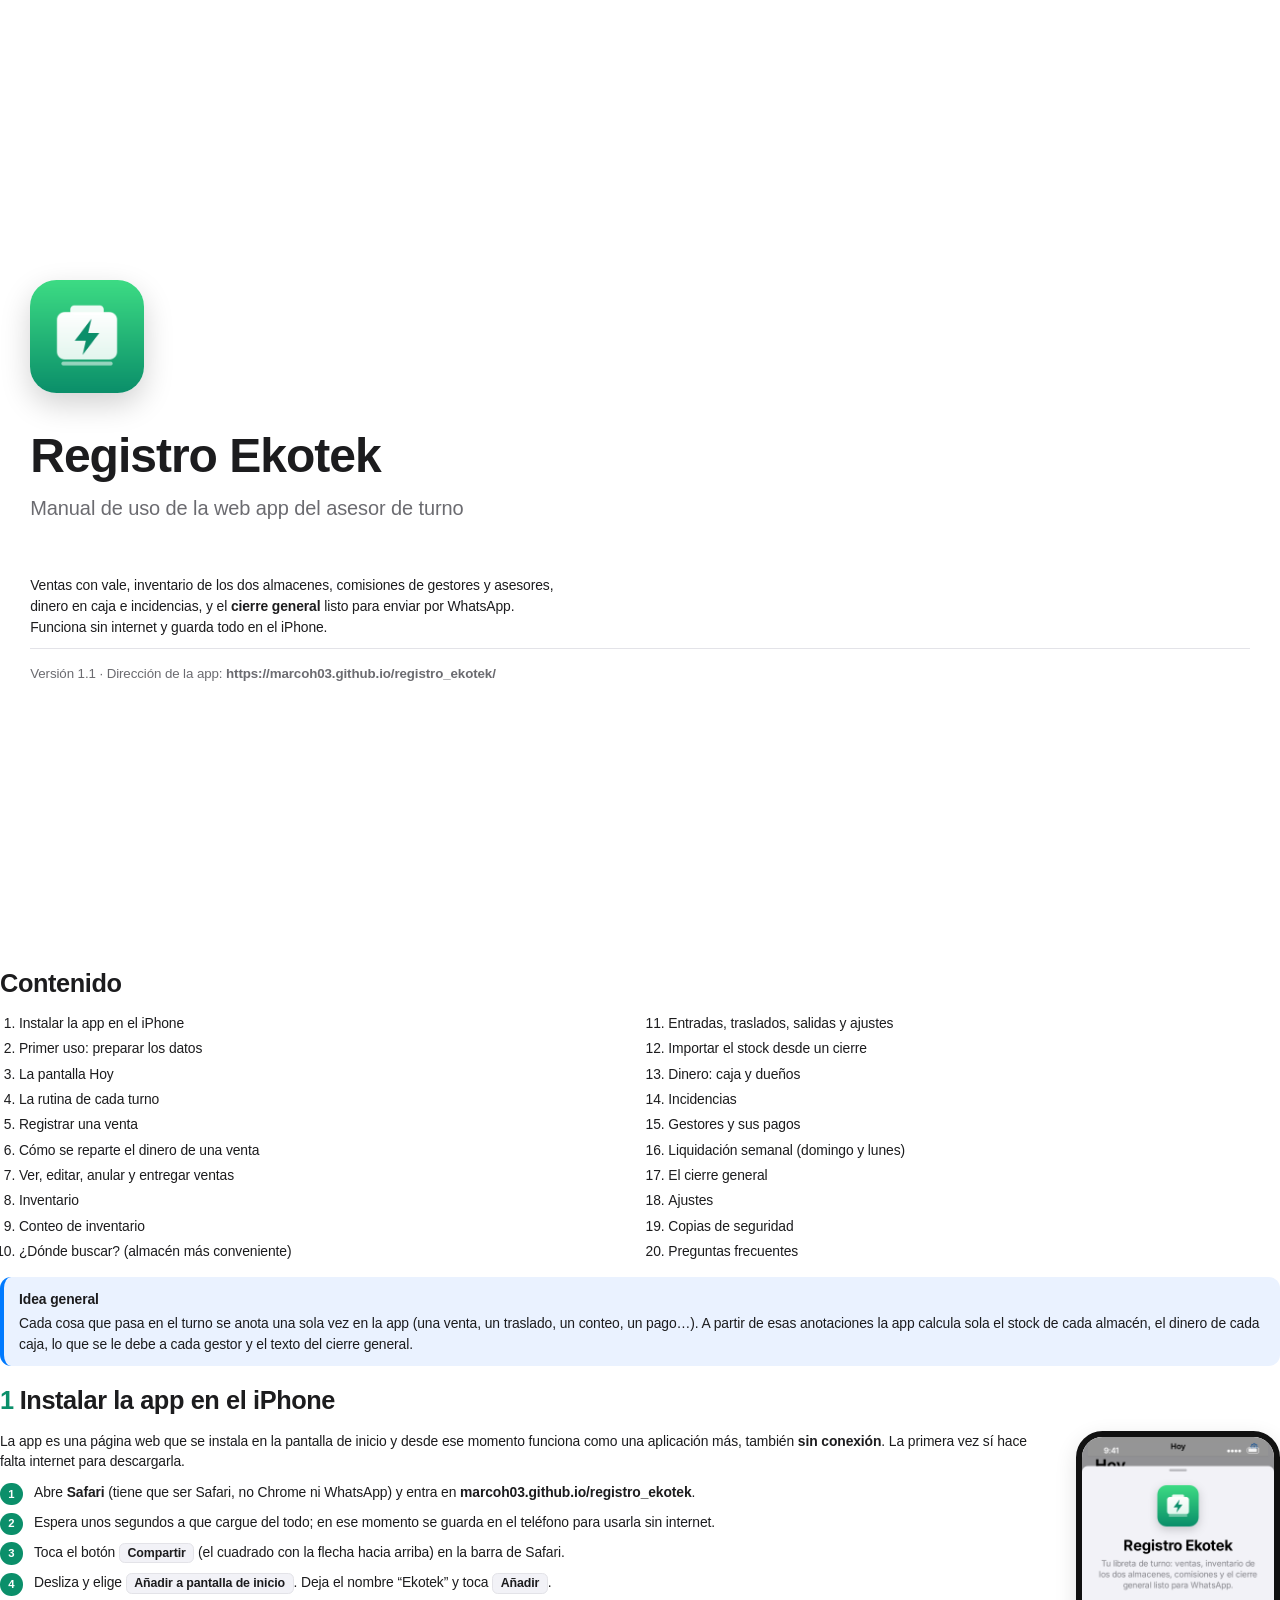
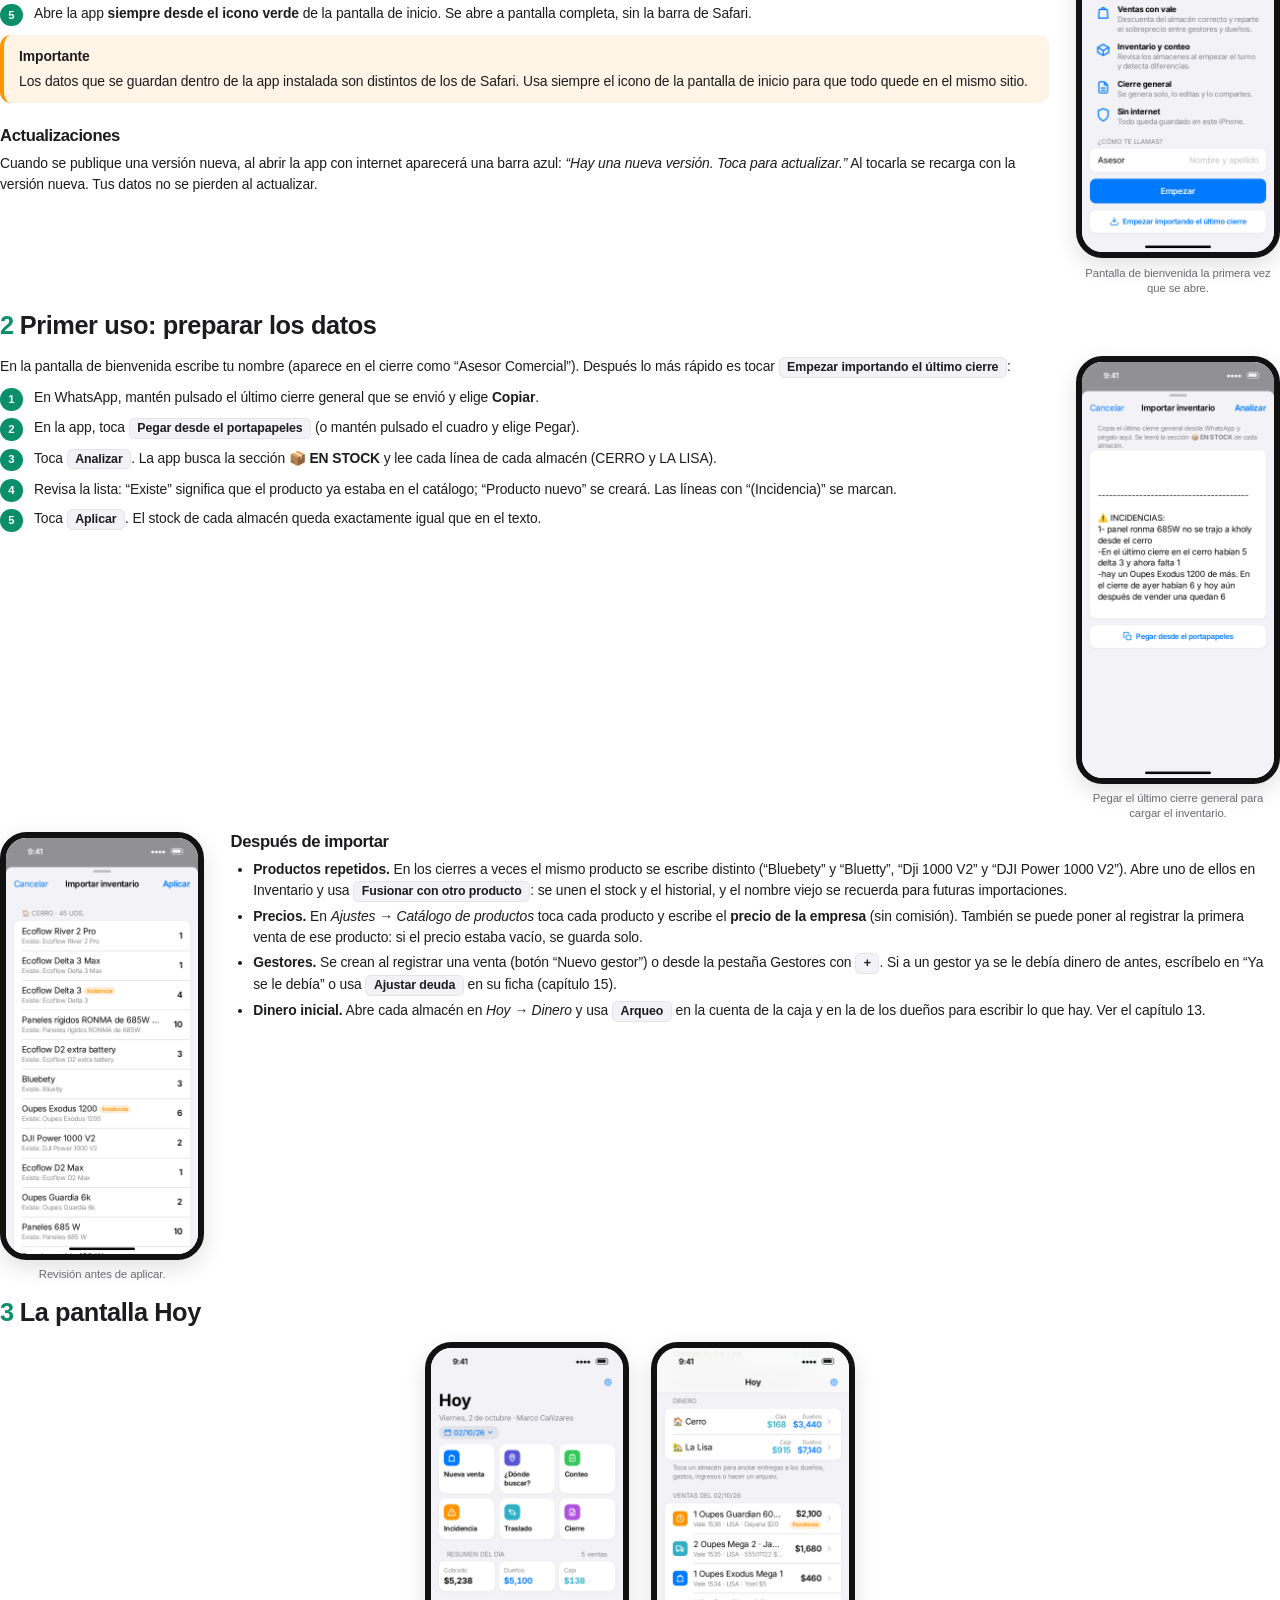
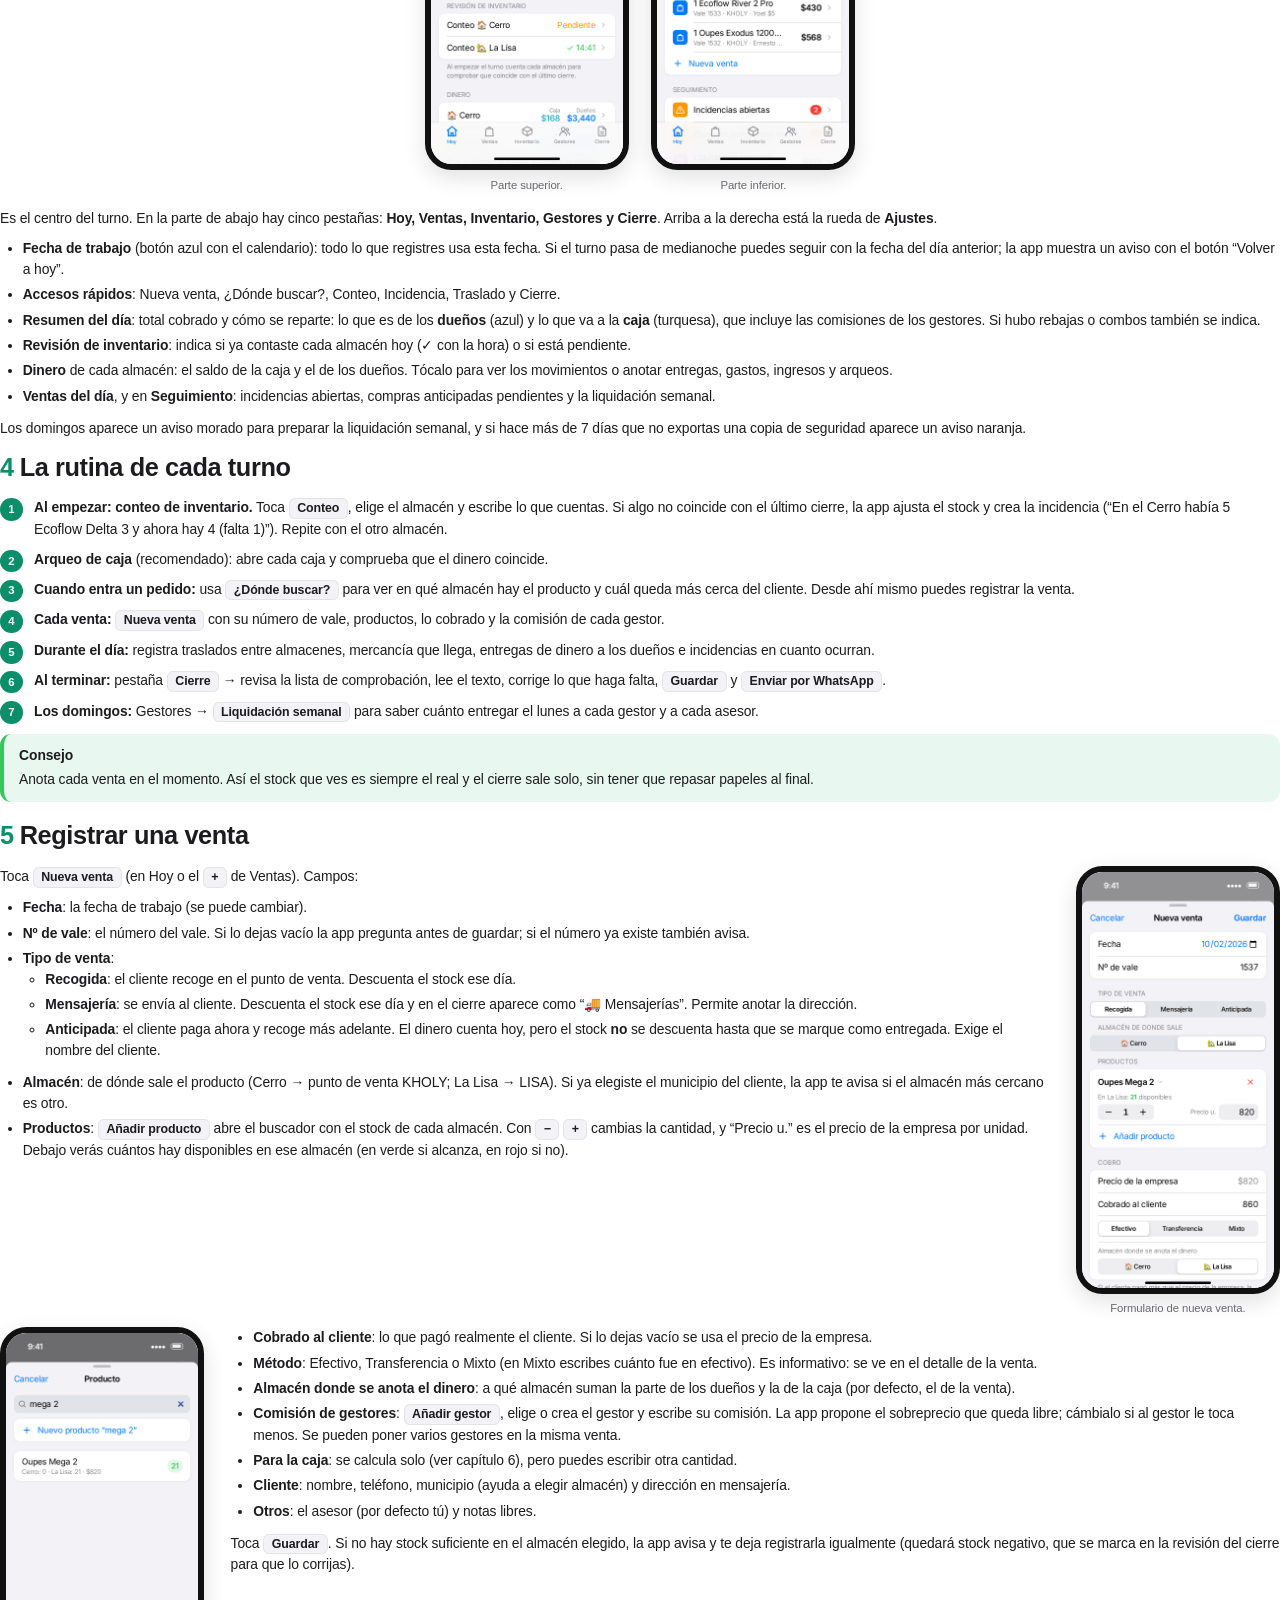
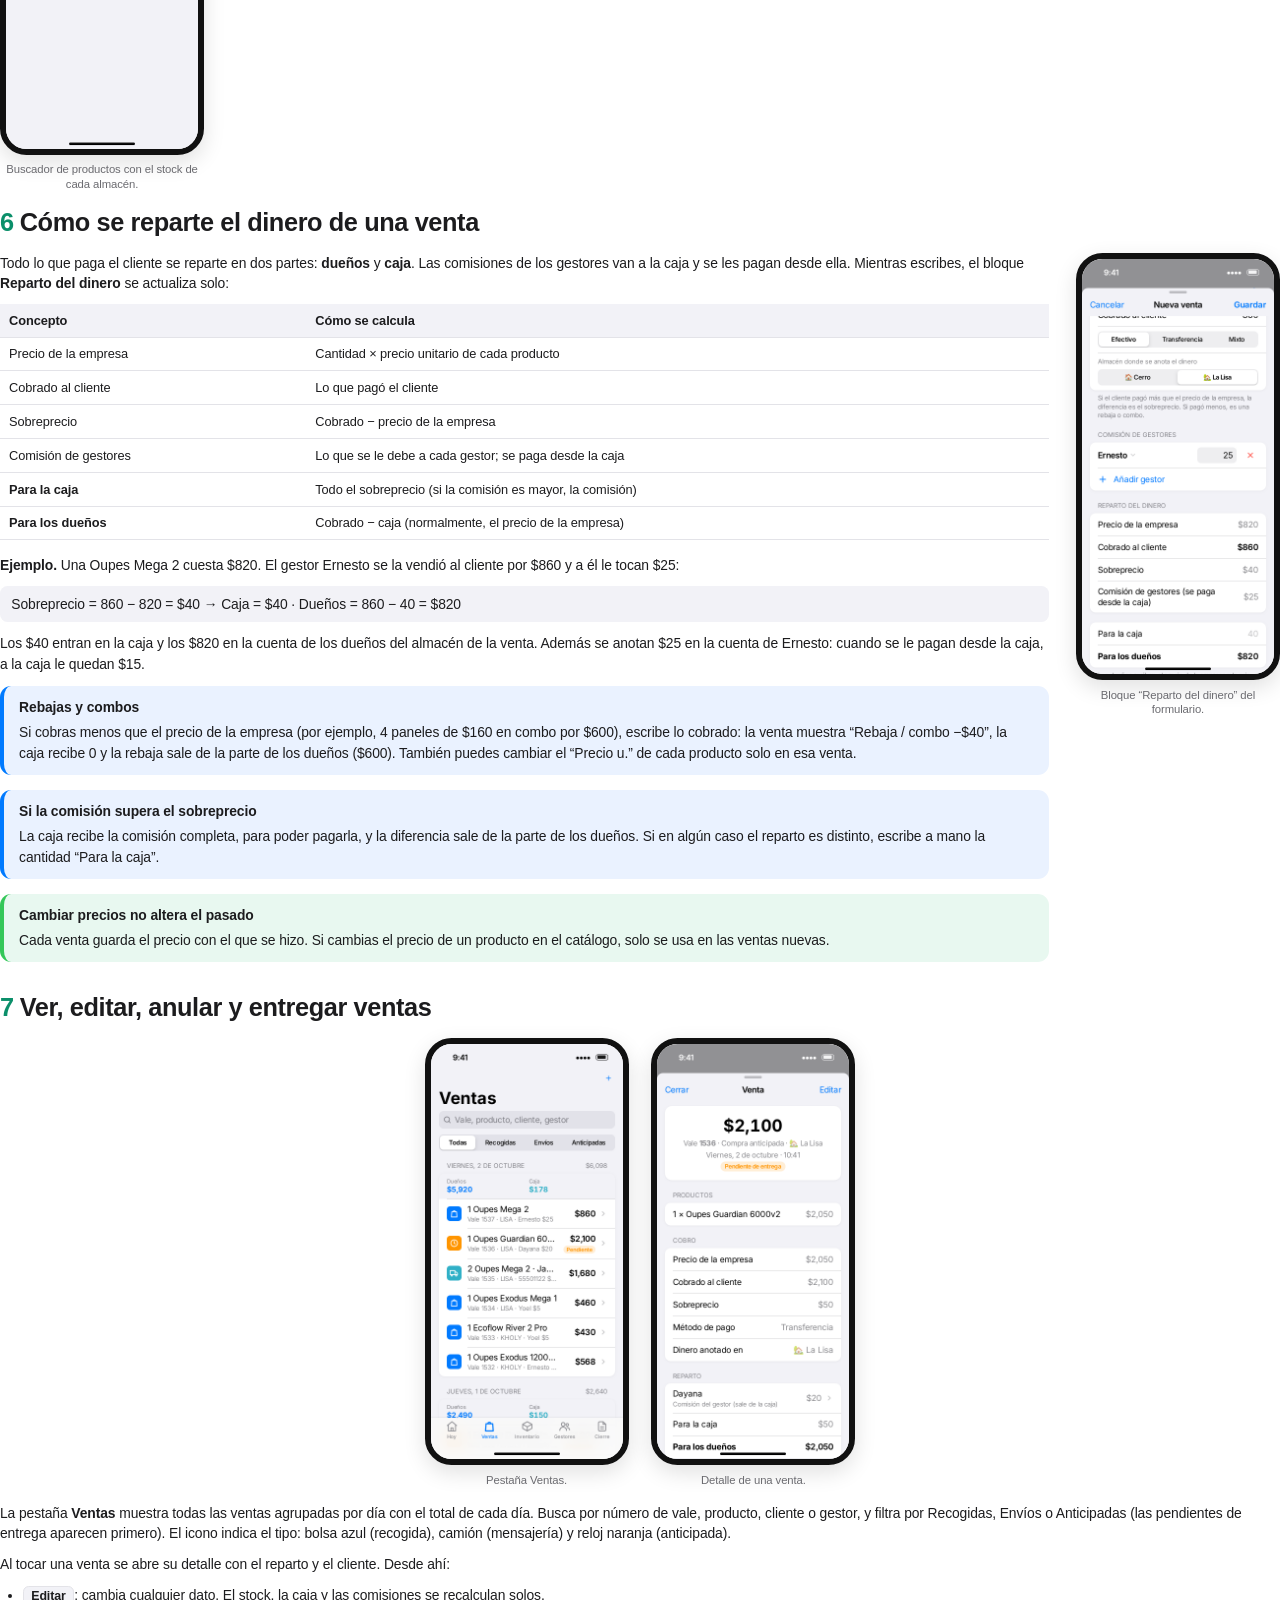
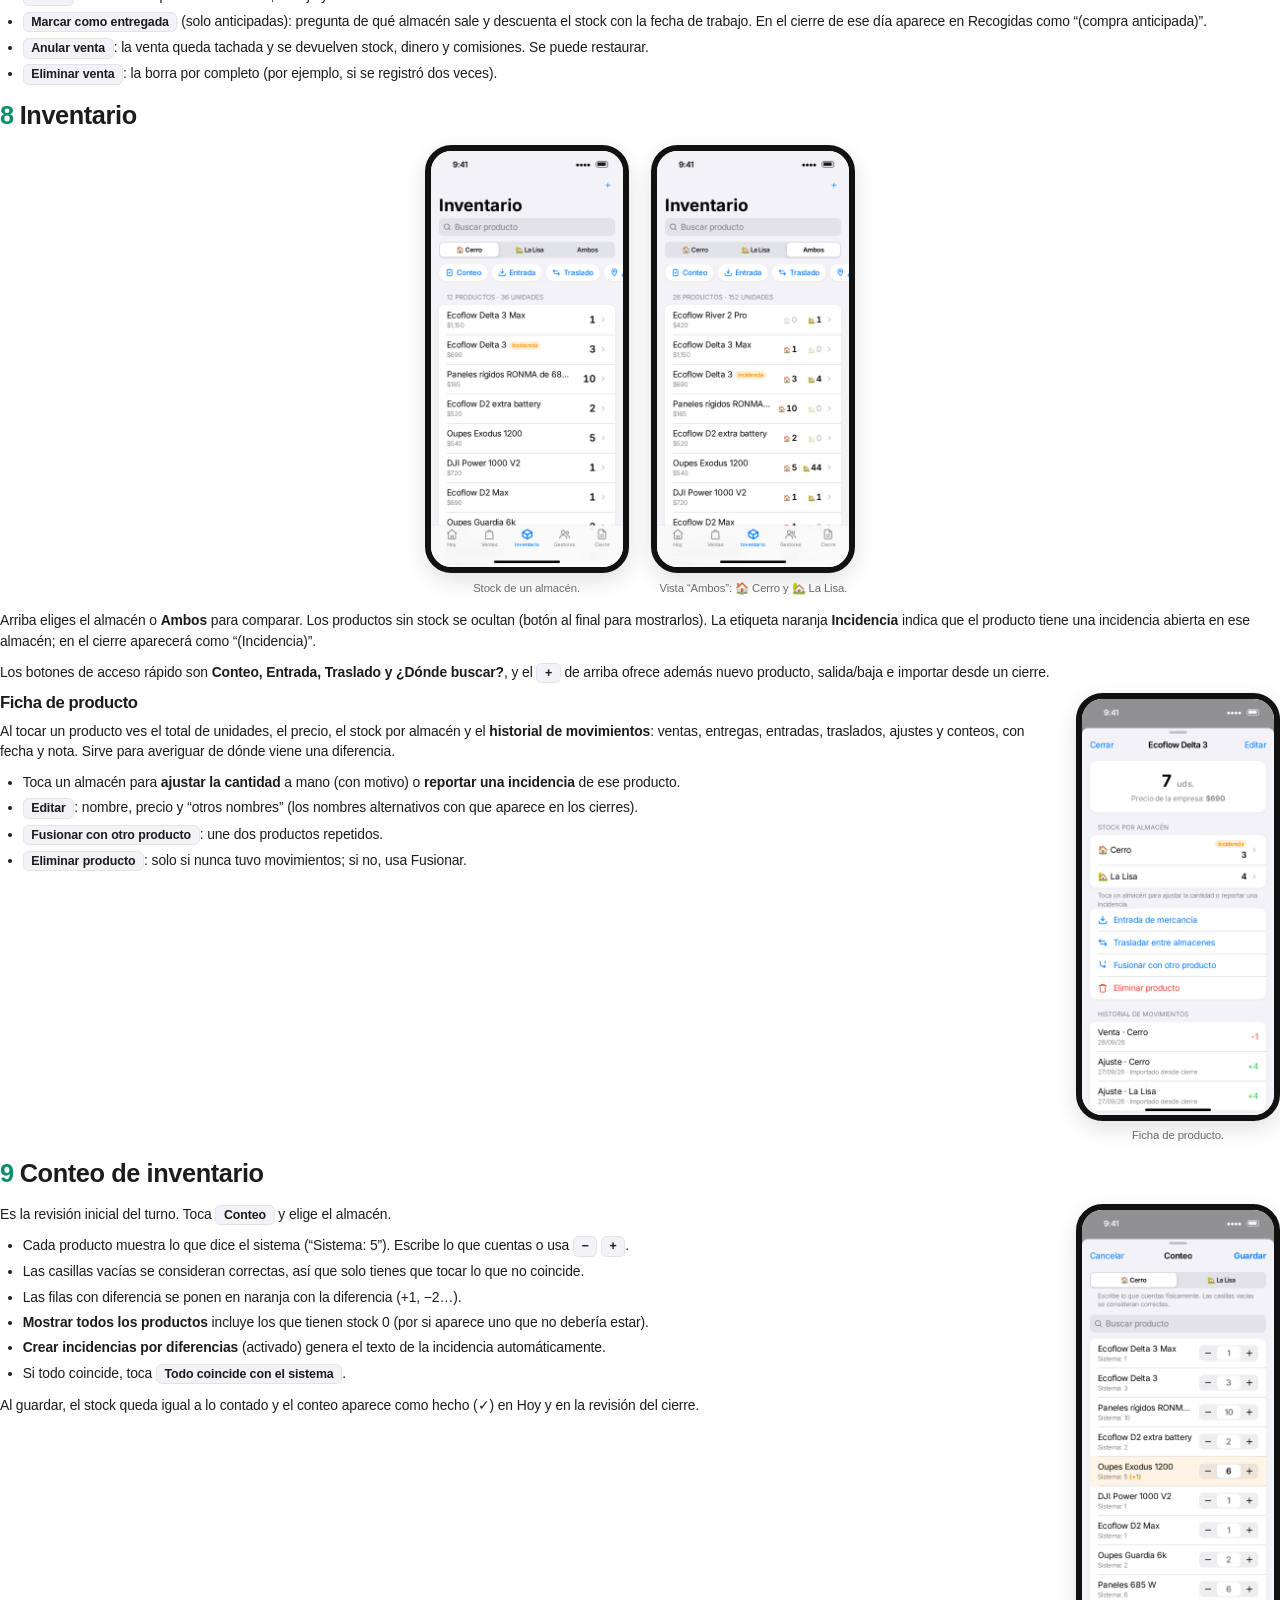
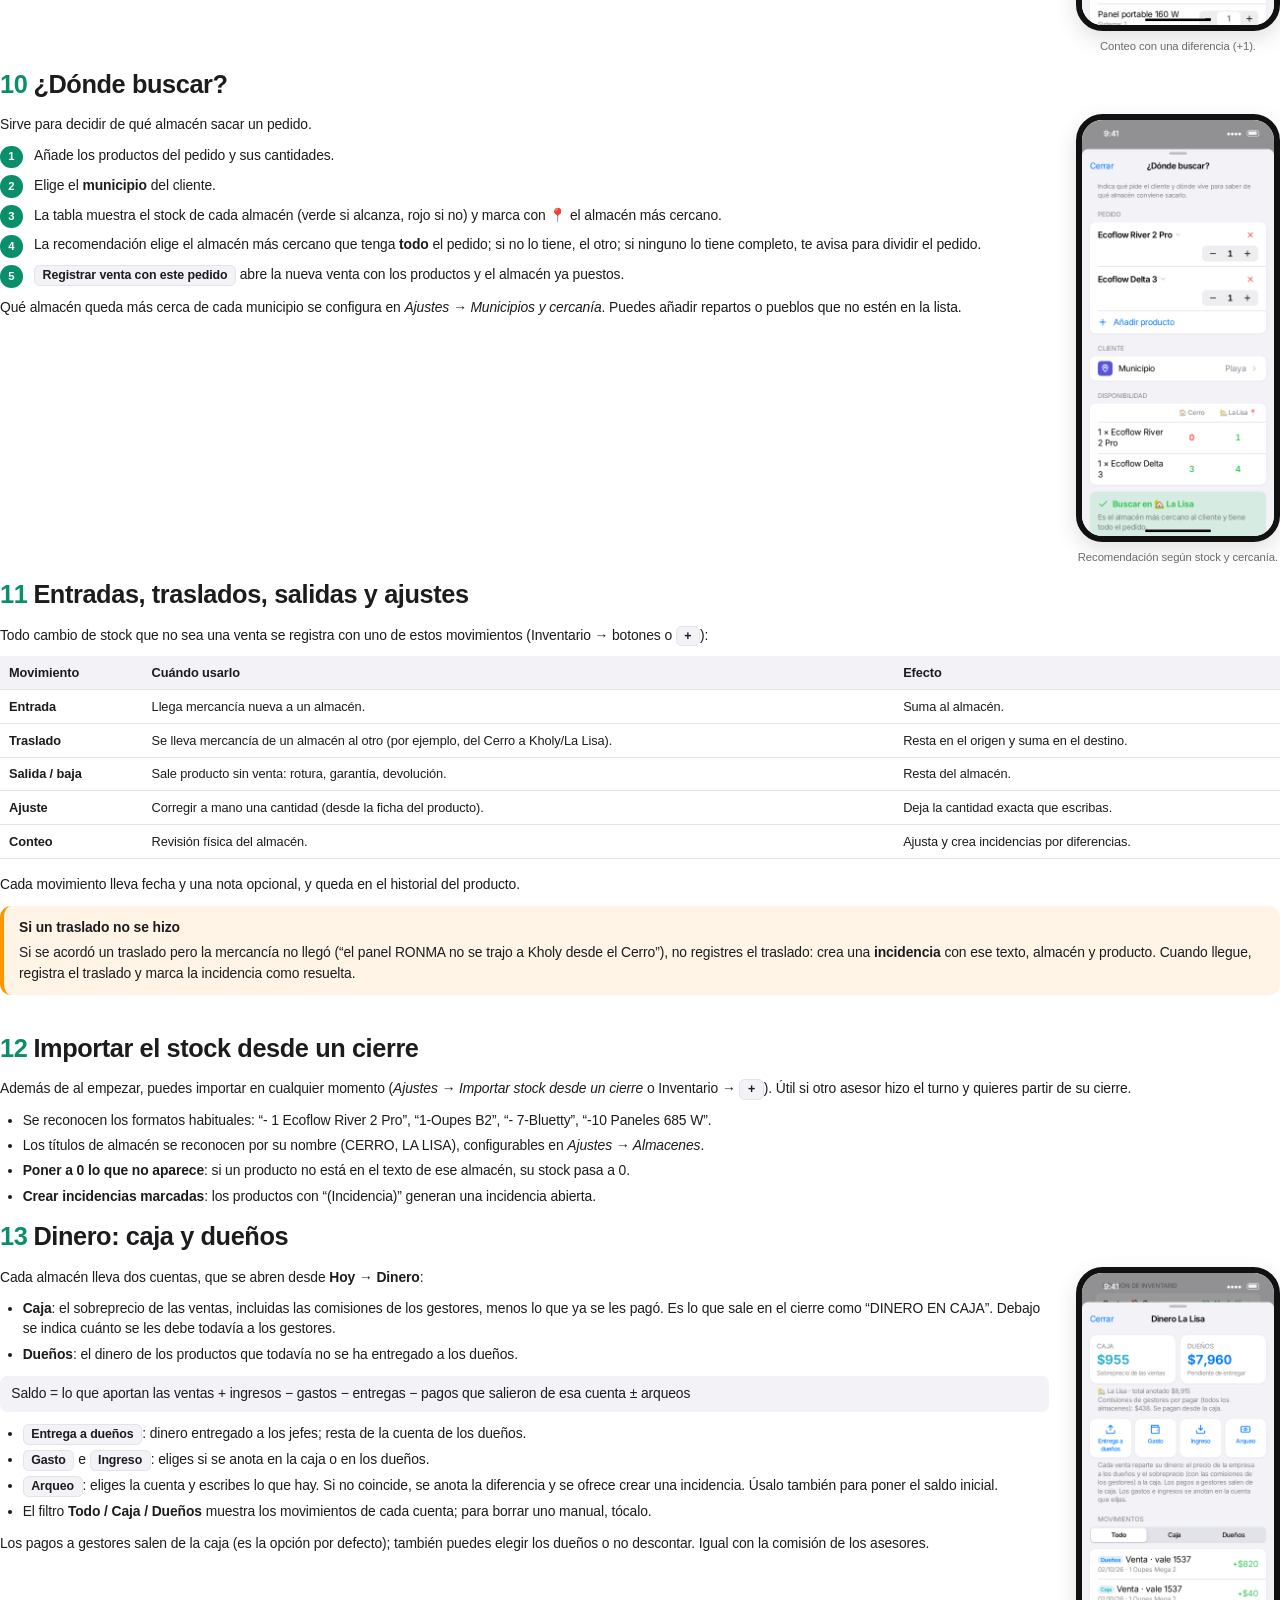
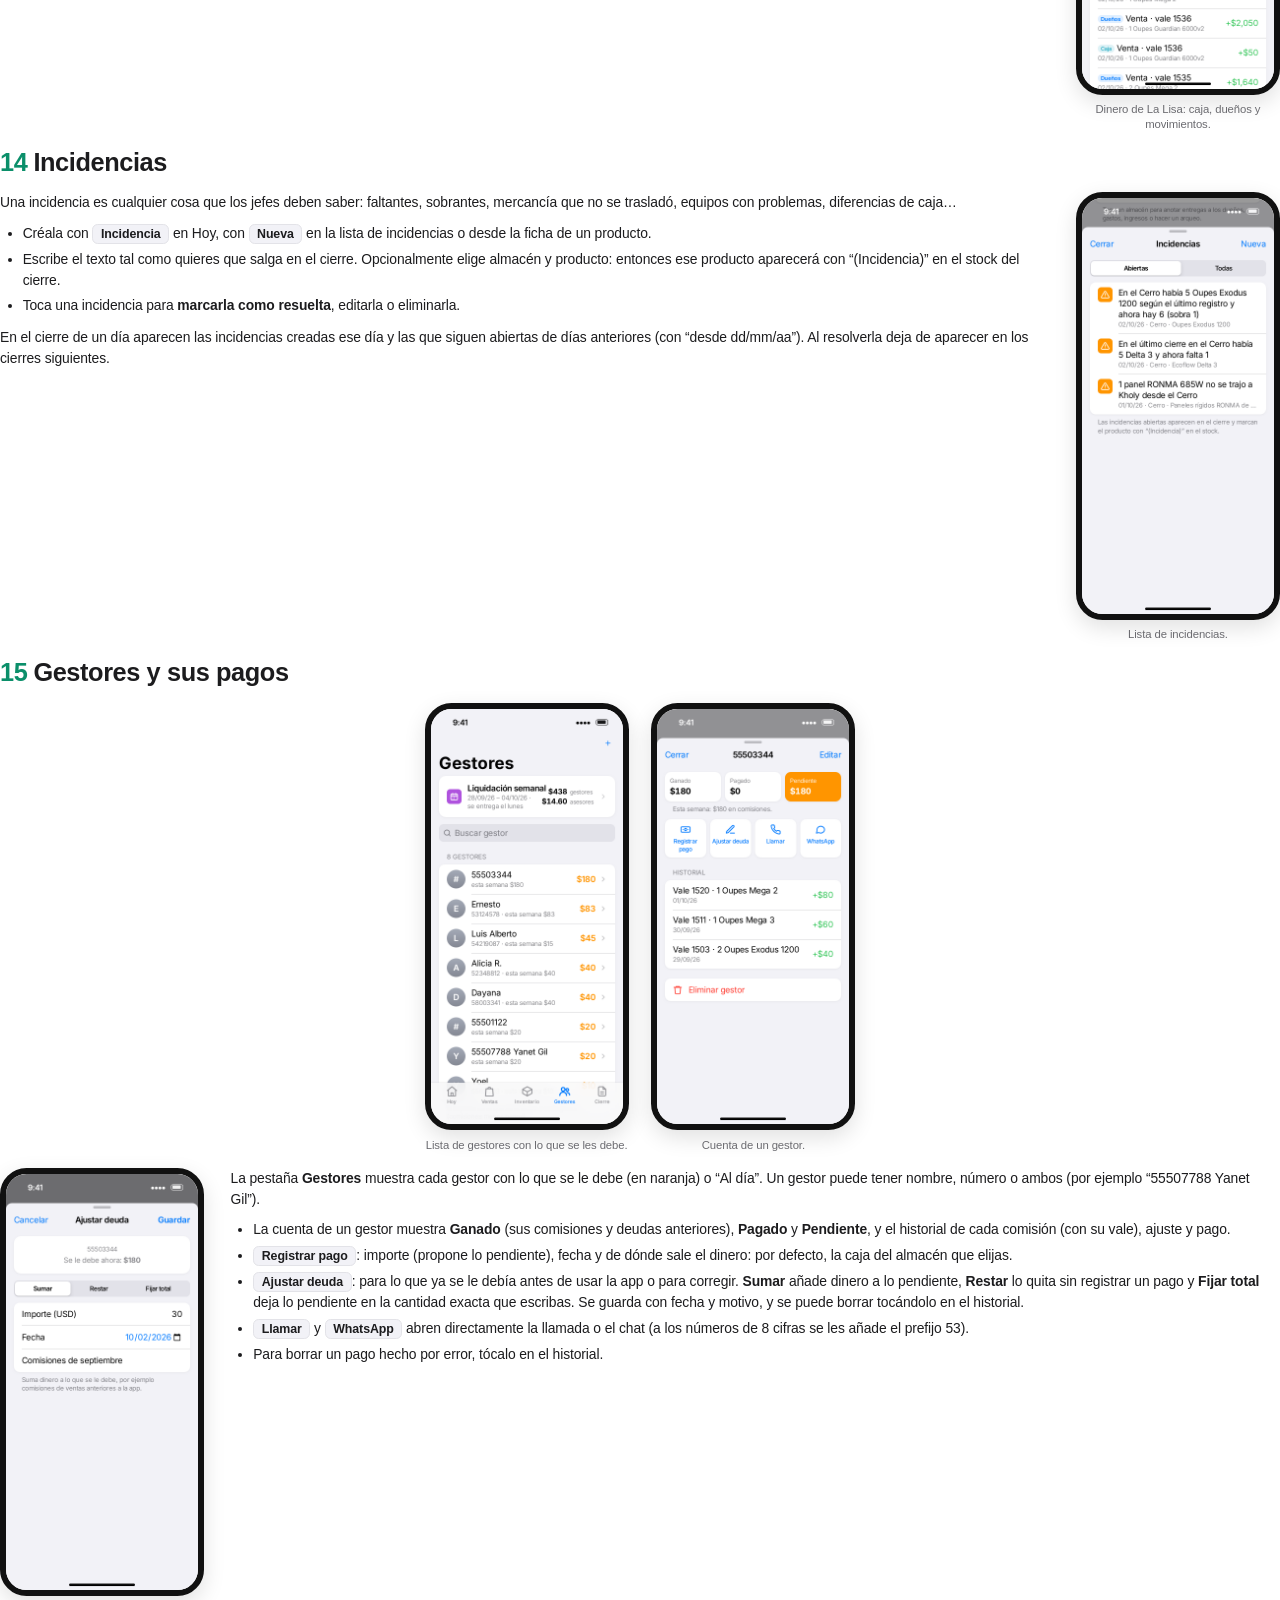
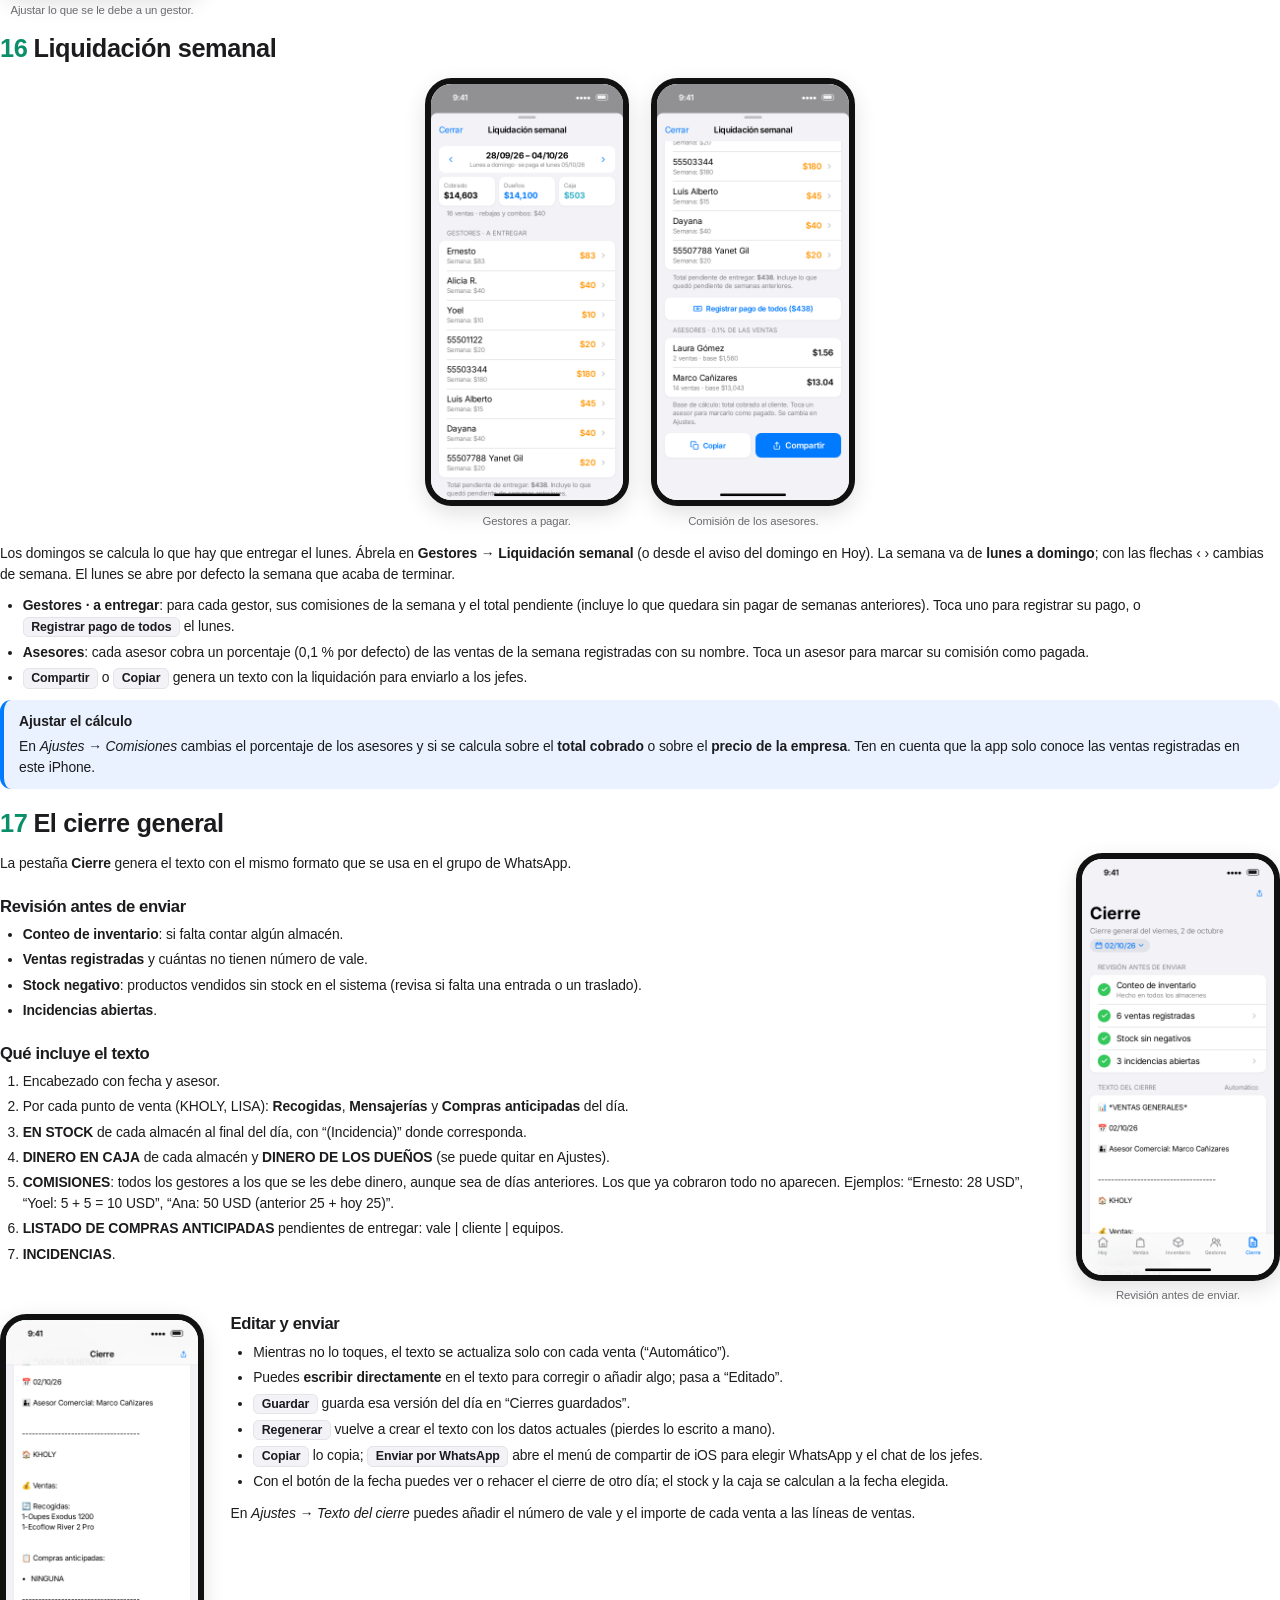
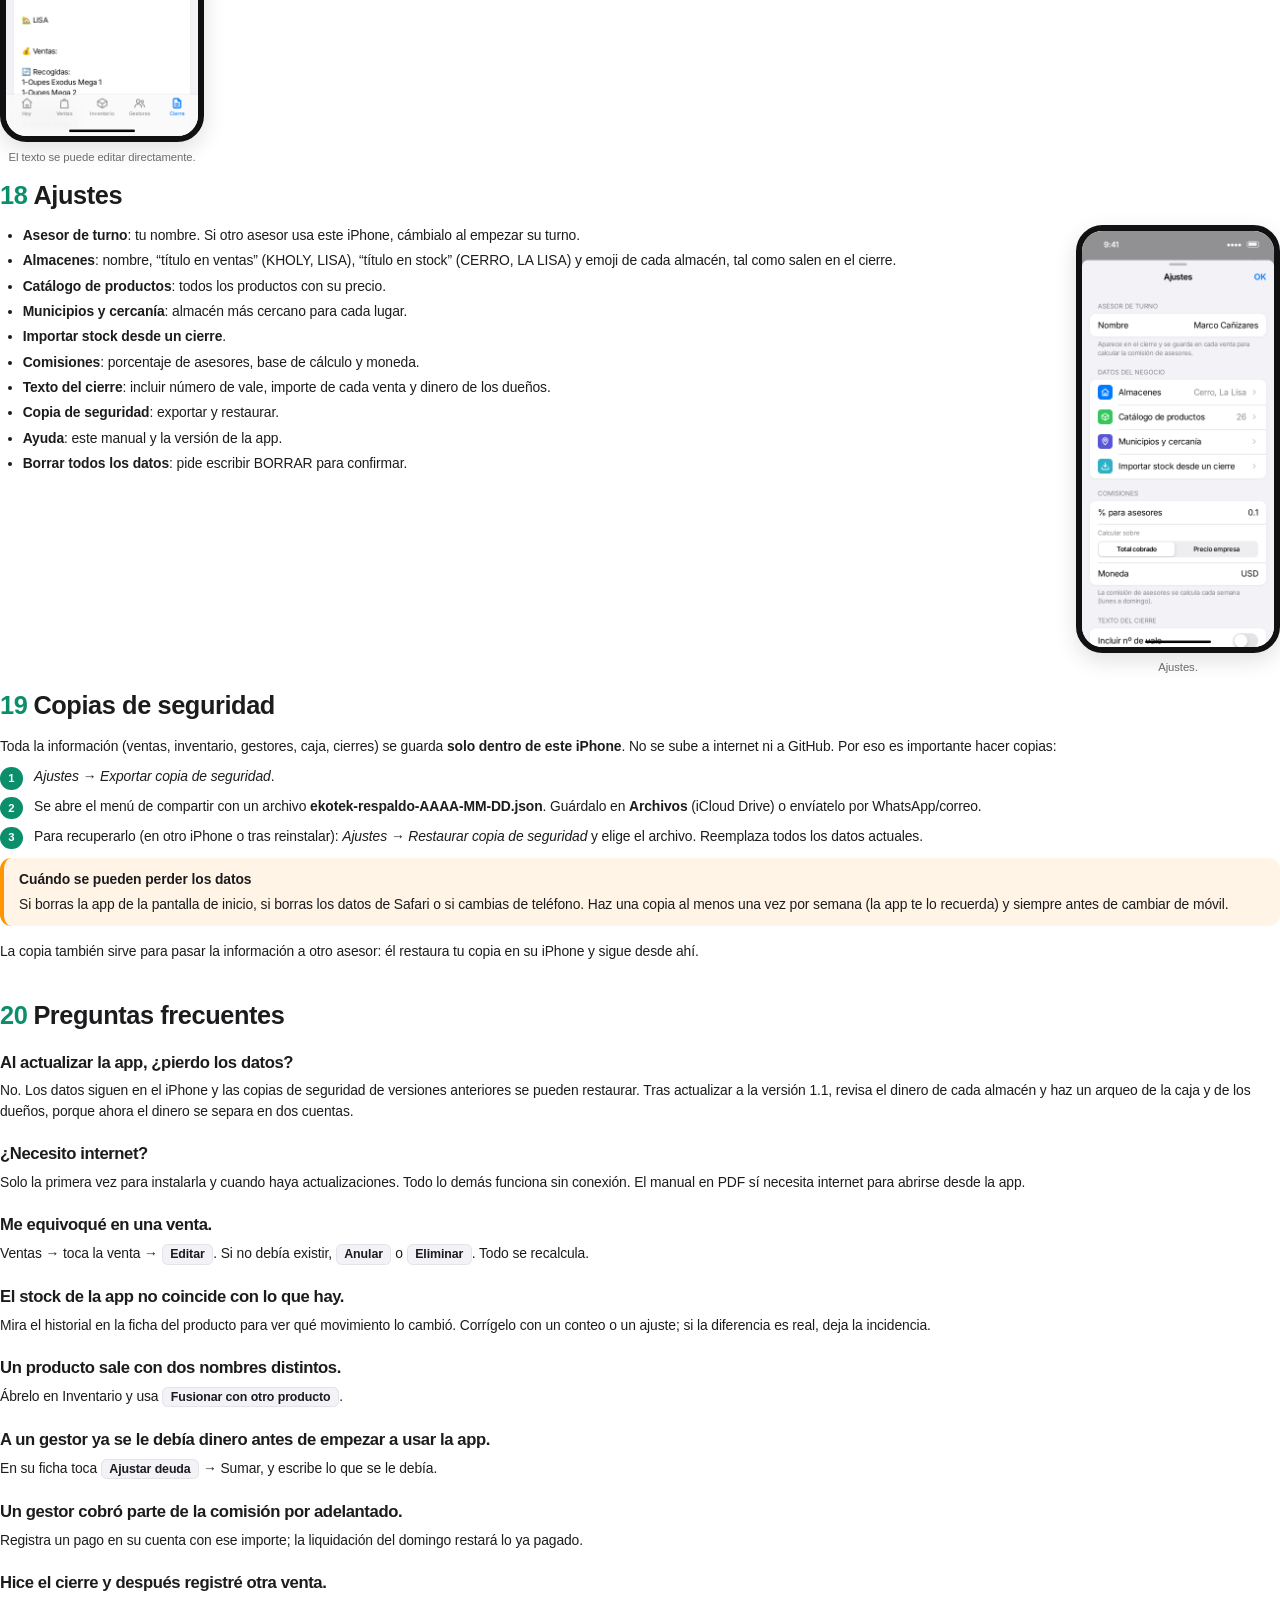
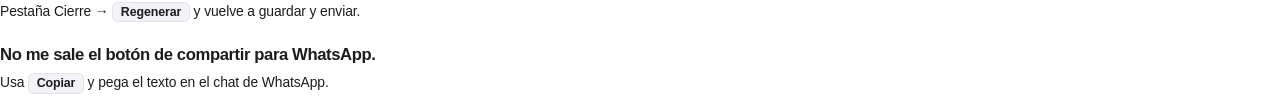
==== commit 29029e67: "Las comisiones de los gestores van a la caja - Cada venta se reparte solo entre dueños (precio de la" ====
--- a/tools/manual.html
+++ b/tools/manual.html
@@ -137,7 +137,7 @@
   <ul>
     <li><b>Fecha de trabajo</b> (botón azul con el calendario): todo lo que registres usa esta fecha. Si el turno pasa de medianoche puedes seguir con la fecha del día anterior; la app muestra un aviso con el botón “Volver a hoy”.</li>
     <li><b>Accesos rápidos</b>: Nueva venta, ¿Dónde buscar?, Conteo, Incidencia, Traslado y Cierre.</li>
-    <li><b>Resumen del día</b>: total cobrado y cómo se reparte: lo que es de los <b>dueños</b> (azul), lo que queda para la <b>caja</b> (turquesa) y las comisiones de los <b>gestores</b>. Si hubo rebajas o combos también se indica.</li>
+    <li><b>Resumen del día</b>: total cobrado y cómo se reparte: lo que es de los <b>dueños</b> (azul) y lo que va a la <b>caja</b> (turquesa), que incluye las comisiones de los gestores. Si hubo rebajas o combos también se indica.</li>
     <li><b>Revisión de inventario</b>: indica si ya contaste cada almacén hoy (✓ con la hora) o si está pendiente.</li>
     <li><b>Dinero</b> de cada almacén: el saldo de la caja y el de los dueños. Tócalo para ver los movimientos o anotar entregas, gastos, ingresos y arqueos.</li>
     <li><b>Ventas del día</b>, y en <b>Seguimiento</b>: incidencias abiertas, compras anticipadas pendientes y la liquidación semanal.</li>
@@ -193,21 +193,21 @@
 <section>
   <h2><span class="n">6</span>Cómo se reparte el dinero de una venta</h2>
   <div class="split"><div class="txt">
-  <p>Todo lo que paga el cliente se reparte en tres partes: <b>dueños</b>, <b>caja</b> y <b>gestores</b>. Mientras escribes, el bloque <b>Reparto del dinero</b> se actualiza solo:</p>
+  <p>Todo lo que paga el cliente se reparte en dos partes: <b>dueños</b> y <b>caja</b>. Las comisiones de los gestores van a la caja y se les pagan desde ella. Mientras escribes, el bloque <b>Reparto del dinero</b> se actualiza solo:</p>
   <table>
     <tr><th>Concepto</th><th>Cómo se calcula</th></tr>
     <tr><td>Precio de la empresa</td><td>Cantidad × precio unitario de cada producto</td></tr>
     <tr><td>Cobrado al cliente</td><td>Lo que pagó el cliente</td></tr>
     <tr><td>Sobreprecio</td><td>Cobrado − precio de la empresa</td></tr>
-    <tr><td>Comisión de gestores</td><td>Suma de lo anotado para cada gestor</td></tr>
-    <tr><td><b>Para la caja</b></td><td>Sobreprecio − comisión de gestores (si sale negativo, 0)</td></tr>
-    <tr><td><b>Para los dueños</b></td><td>Cobrado − comisión de gestores − caja (normalmente, el precio de la empresa)</td></tr>
+    <tr><td>Comisión de gestores</td><td>Lo que se le debe a cada gestor; se paga desde la caja</td></tr>
+    <tr><td><b>Para la caja</b></td><td>Todo el sobreprecio (si la comisión es mayor, la comisión)</td></tr>
+    <tr><td><b>Para los dueños</b></td><td>Cobrado − caja (normalmente, el precio de la empresa)</td></tr>
   </table>
   <p><b>Ejemplo.</b> Una Oupes Mega 2 cuesta $820. El gestor Ernesto se la vendió al cliente por $860 y a él le tocan $25:</p>
-  <span class="formula">Sobreprecio = 860 − 820 = $40 · Caja = 40 − 25 = $15 · Dueños = 860 − 25 − 15 = $820</span>
-  <p>Los $25 se suman a la cuenta de Ernesto (se le pagan en la liquidación semanal), los $15 a la caja y los $820 a los dueños, en el almacén de la venta.</p>
+  <span class="formula">Sobreprecio = 860 − 820 = $40 → Caja = $40 · Dueños = 860 − 40 = $820</span>
+  <p>Los $40 entran en la caja y los $820 en la cuenta de los dueños del almacén de la venta. Además se anotan $25 en la cuenta de Ernesto: cuando se le pagan desde la caja, a la caja le quedan $15.</p>
   <div class="note"><b>Rebajas y combos</b>Si cobras menos que el precio de la empresa (por ejemplo, 4 paneles de $160 en combo por $600), escribe lo cobrado: la venta muestra “Rebaja / combo −$40”, la caja recibe 0 y la rebaja sale de la parte de los dueños ($600). También puedes cambiar el “Precio u.” de cada producto solo en esa venta.</div>
-  <div class="note"><b>Si la comisión supera el sobreprecio</b>La caja recibe 0 y la diferencia sale de la parte de los dueños. Si en algún caso el reparto es distinto, escribe a mano la cantidad “Para la caja”.</div>
+  <div class="note"><b>Si la comisión supera el sobreprecio</b>La caja recibe la comisión completa, para poder pagarla, y la diferencia sale de la parte de los dueños. Si en algún caso el reparto es distinto, escribe a mano la cantidad “Para la caja”.</div>
   <div class="tip"><b>Cambiar precios no altera el pasado</b>Cada venta guarda el precio con el que se hizo. Si cambias el precio de un producto en el catálogo, solo se usa en las ventas nuevas.</div>
   </div><figure><img src="../preview/05-nueva-venta-reparto.png"><figcaption>Bloque “Reparto del dinero” del formulario.</figcaption></figure></div>
 </section>
@@ -308,7 +308,7 @@
   <div class="split"><div class="txt">
   <p>Cada almacén lleva dos cuentas, que se abren desde <b>Hoy → Dinero</b>:</p>
   <ul>
-    <li><b>Caja</b>: los sobrantes del sobreprecio después de pagar a los gestores. Es lo que sale en el cierre como “DINERO EN CAJA”.</li>
+    <li><b>Caja</b>: el sobreprecio de las ventas, incluidas las comisiones de los gestores, menos lo que ya se les pagó. Es lo que sale en el cierre como “DINERO EN CAJA”. Debajo se indica cuánto se les debe todavía a los gestores.</li>
     <li><b>Dueños</b>: el dinero de los productos que todavía no se ha entregado a los dueños.</li>
   </ul>
   <span class="formula">Saldo = lo que aportan las ventas + ingresos − gastos − entregas − pagos que salieron de esa cuenta ± arqueos</span>
@@ -318,7 +318,7 @@
     <li><span class="k">Arqueo</span>: eliges la cuenta y escribes lo que hay. Si no coincide, se anota la diferencia y se ofrece crear una incidencia. Úsalo también para poner el saldo inicial.</li>
     <li>El filtro <b>Todo / Caja / Dueños</b> muestra los movimientos de cada cuenta; para borrar uno manual, tócalo.</li>
   </ul>
-  <p>Al pagar a un gestor o a un asesor puedes elegir si el dinero sale de la caja, de los dueños o de ninguna cuenta.</p>
+  <p>Los pagos a gestores salen de la caja (es la opción por defecto); también puedes elegir los dueños o no descontar. Igual con la comisión de los asesores.</p>
   </div><figure><img src="../preview/15-caja.png"><figcaption>Dinero de La Lisa: caja, dueños y movimientos.</figcaption></figure></div>
 </section>
 
@@ -345,7 +345,7 @@
   <p>La pestaña <b>Gestores</b> muestra cada gestor con lo que se le debe (en naranja) o “Al día”. Un gestor puede tener nombre, número o ambos (por ejemplo “55507788 Yanet Gil”).</p>
   <ul>
     <li>La cuenta de un gestor muestra <b>Ganado</b> (sus comisiones y deudas anteriores), <b>Pagado</b> y <b>Pendiente</b>, y el historial de cada comisión (con su vale), ajuste y pago.</li>
-    <li><span class="k">Registrar pago</span>: importe (propone lo pendiente), fecha y de dónde sale el dinero (no descontar, caja o dueños de un almacén).</li>
+    <li><span class="k">Registrar pago</span>: importe (propone lo pendiente), fecha y de dónde sale el dinero: por defecto, la caja del almacén que elijas.</li>
     <li><span class="k">Ajustar deuda</span>: para lo que ya se le debía antes de usar la app o para corregir. <b>Sumar</b> añade dinero a lo pendiente, <b>Restar</b> lo quita sin registrar un pago y <b>Fijar total</b> deja lo pendiente en la cantidad exacta que escribas. Se guarda con fecha y motivo, y se puede borrar tocándolo en el historial.</li>
     <li><span class="k">Llamar</span> y <span class="k">WhatsApp</span> abren directamente la llamada o el chat (a los números de 8 cifras se les añade el prefijo 53).</li>
     <li>Para borrar un pago hecho por error, tócalo en el historial.</li>
